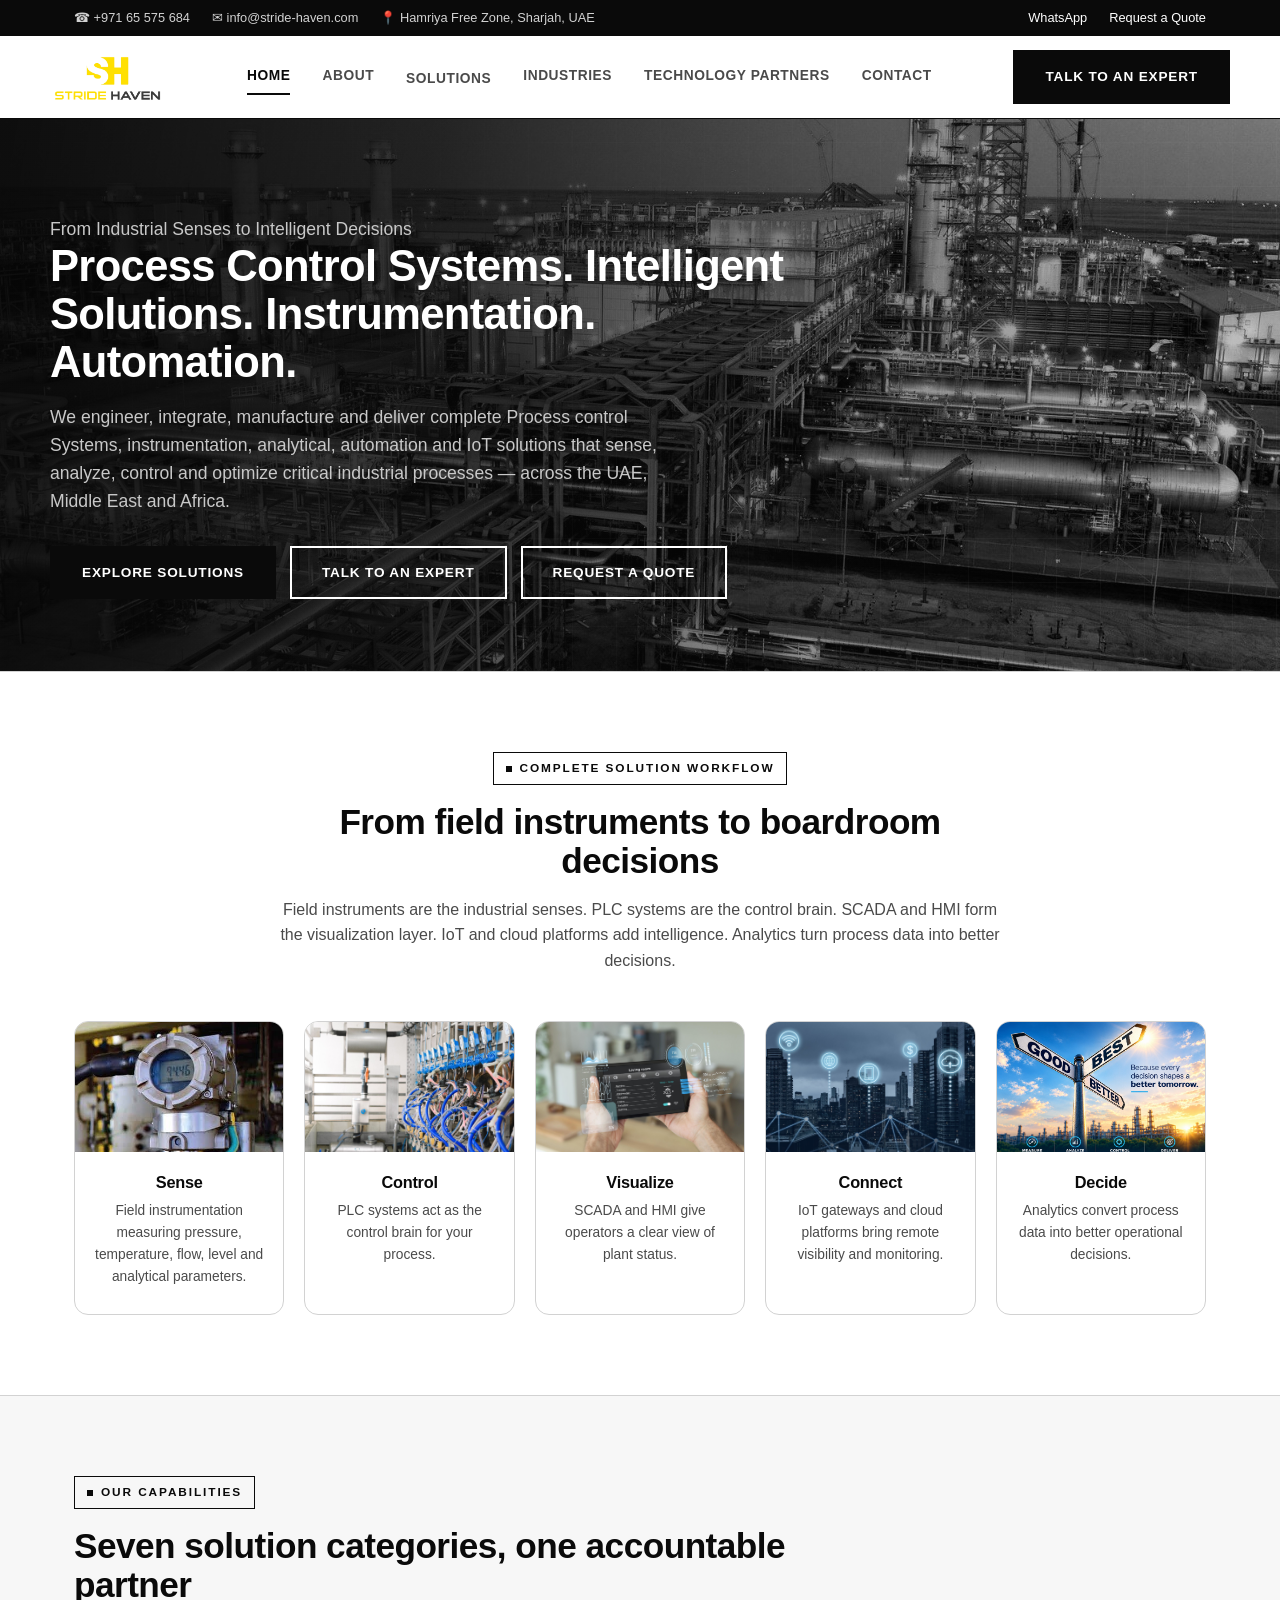
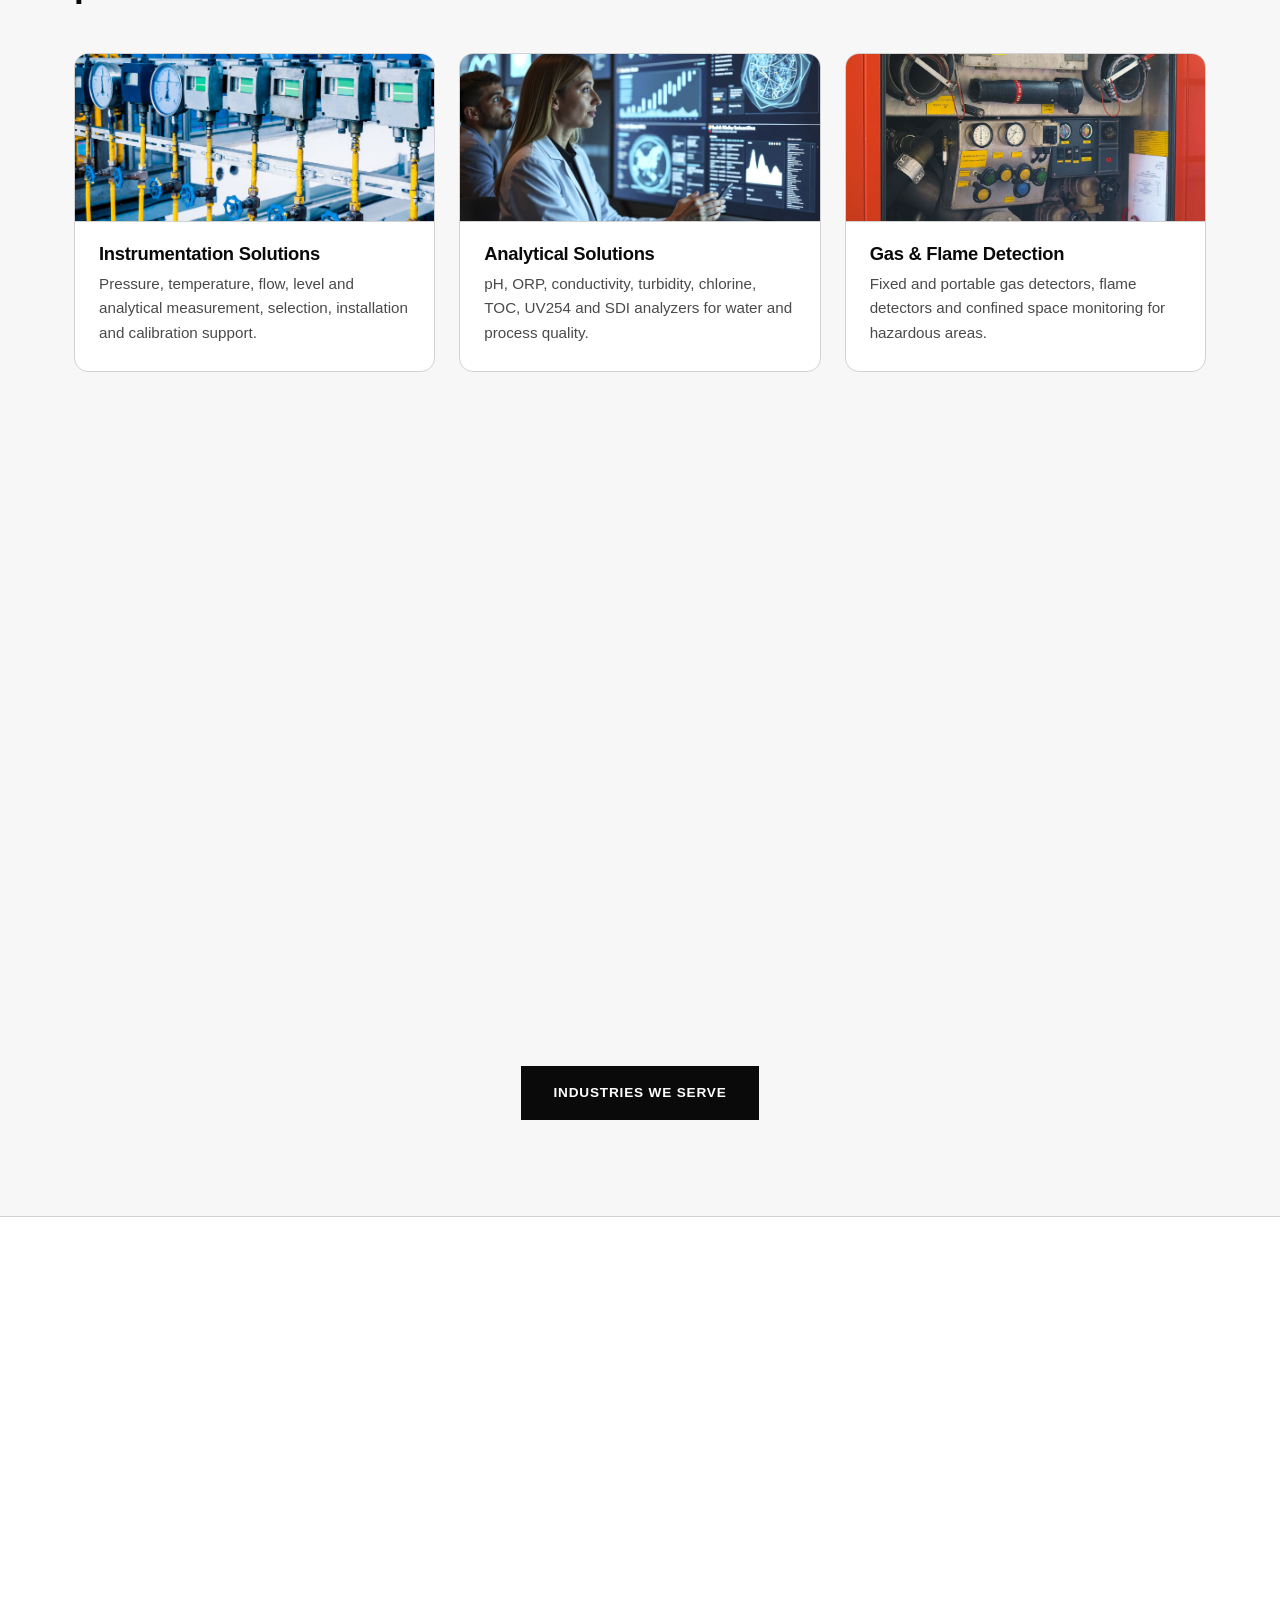
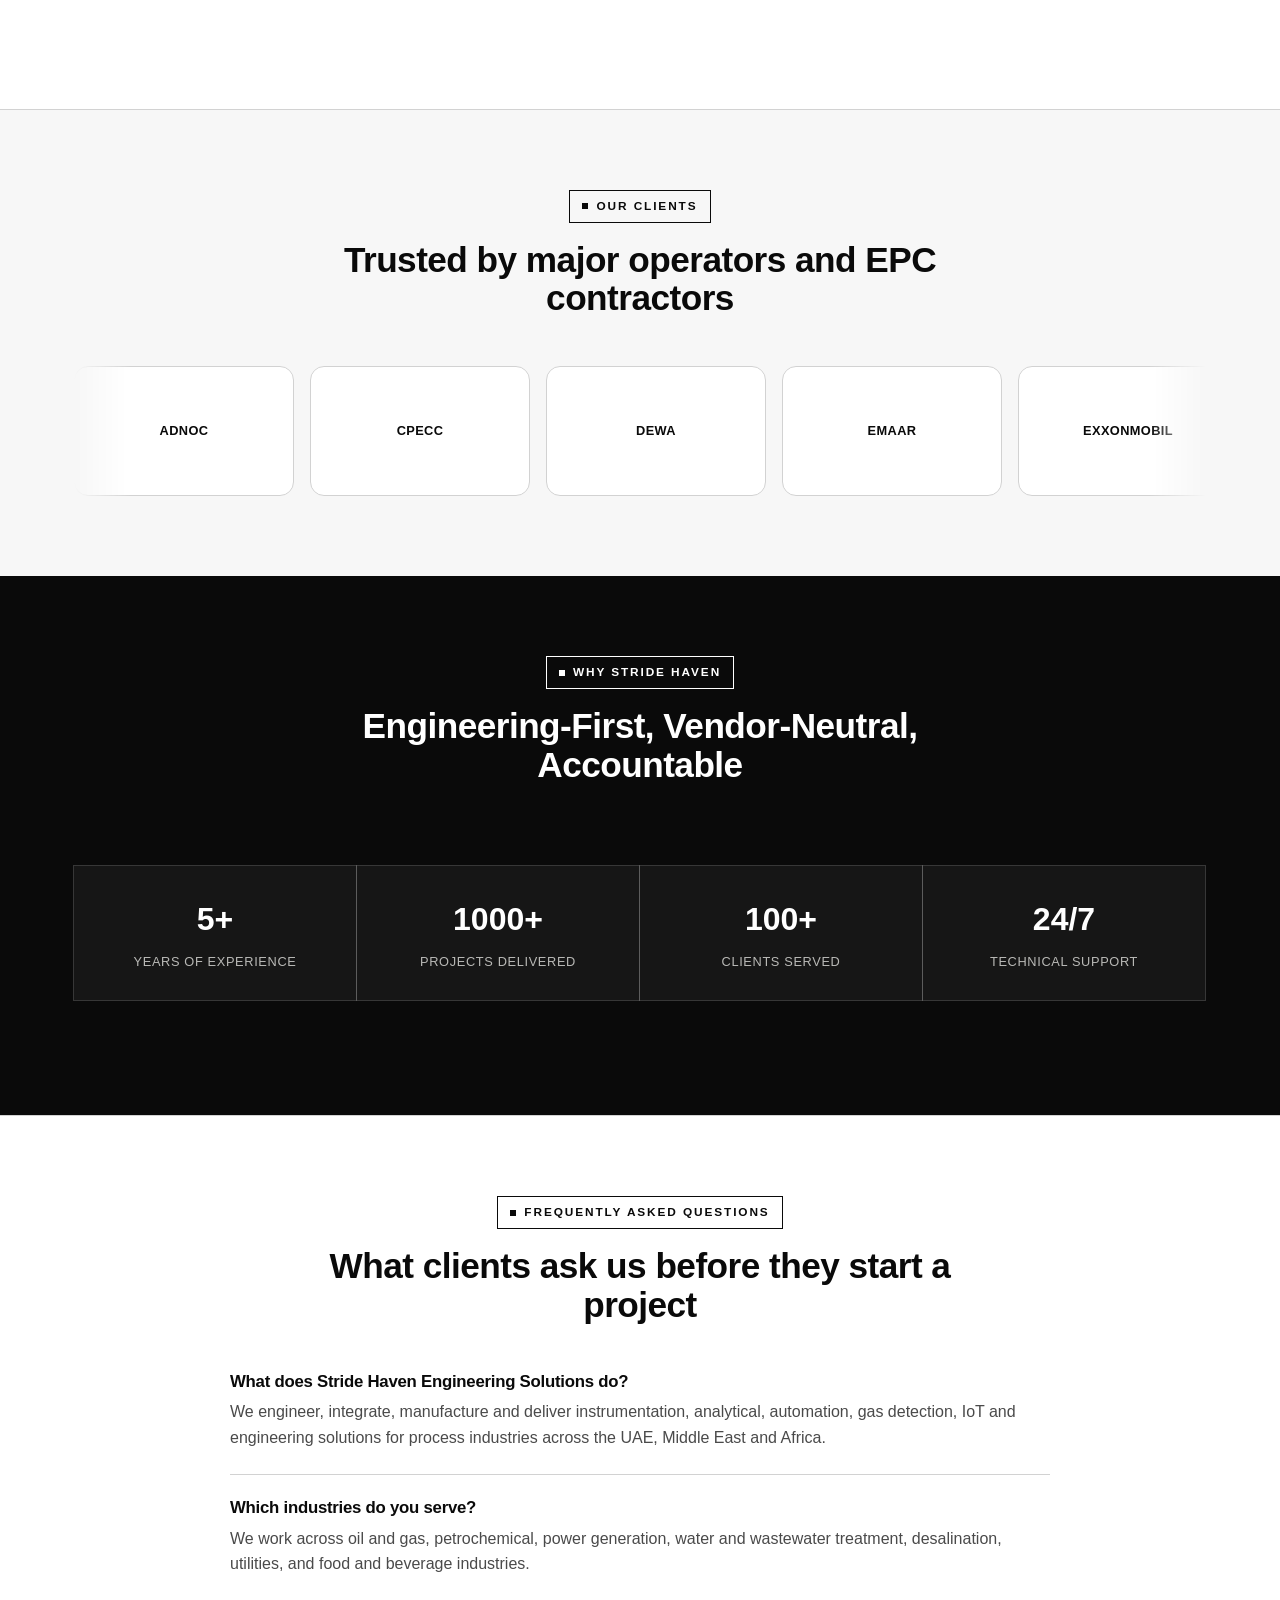
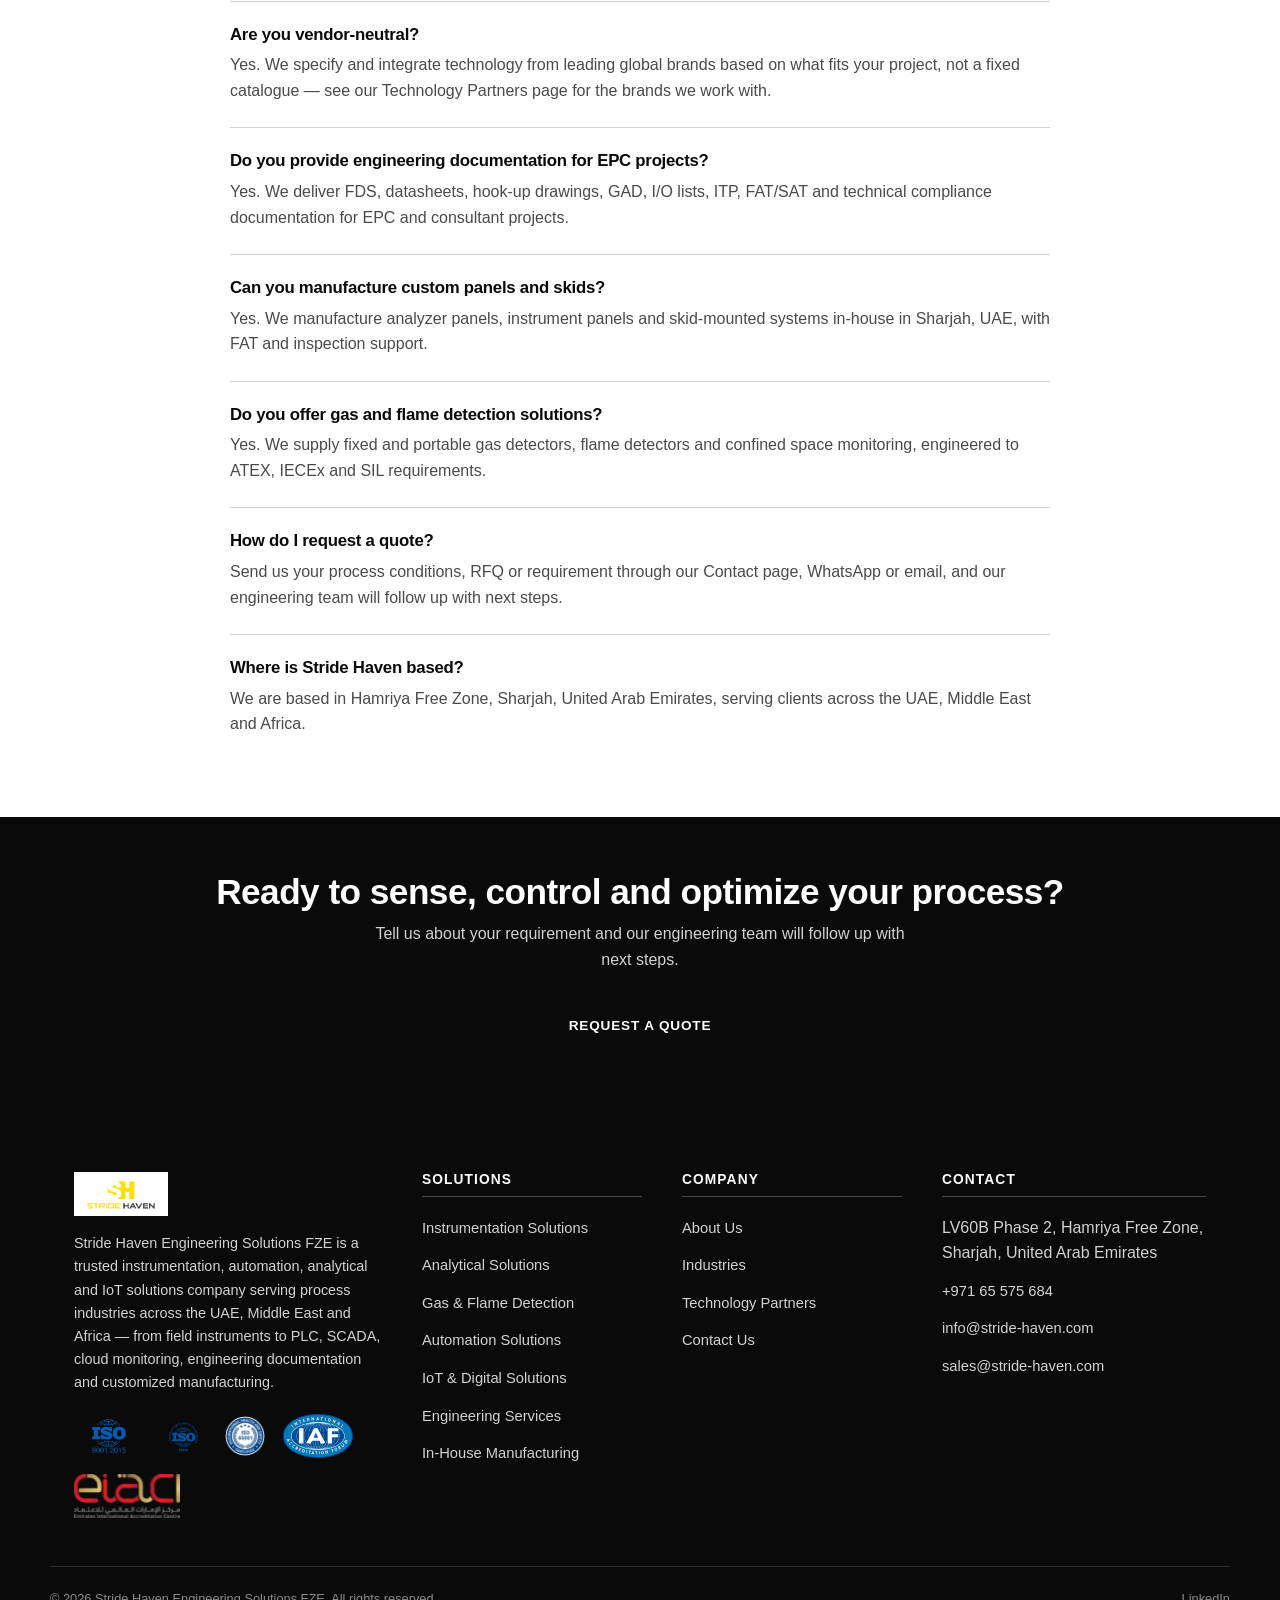
==== index.html @ 5dd595ec "modified:   about.html 	modified:   analytical-solutions.html 	new file:   assets/img/partners/Anate" ====
<!DOCTYPE html>
<html lang="en">
<head>
<meta charset="UTF-8">
<meta name="viewport" content="width=device-width, initial-scale=1.0">
<title>Instrumentation &amp; Automation Solutions UAE | Stride Haven</title>
<meta name="description" content="Instrumentation, analytical, automation, IoT and manufacturing solutions for process industries across the UAE, Middle East and Africa.">
<link rel="canonical" href="https://www.stride-haven.com/">
<link rel="icon" href="assets/img/favicon.png" type="image/png">
<meta property="og:type" content="website">
<meta property="og:site_name" content="Stride Haven Engineering Solutions">
<meta property="og:title" content="Instrumentation &amp; Automation Solutions UAE | Stride Haven">
<meta property="og:description" content="Instrumentation, analytical, automation, IoT and manufacturing solutions for process industries across the UAE, Middle East and Africa.">
<meta property="og:url" content="https://www.stride-haven.com/">
<meta property="og:image" content="https://www.stride-haven.com/assets/img/photos/home-hero-plant-night.jpg">
<meta name="twitter:card" content="summary_large_image">
<meta name="twitter:title" content="Instrumentation &amp; Automation Solutions UAE | Stride Haven">
<meta name="twitter:description" content="Instrumentation, analytical, automation, IoT and manufacturing solutions for process industries across the UAE, Middle East and Africa.">
<meta name="twitter:image" content="https://www.stride-haven.com/assets/img/photos/home-hero-plant-night.jpg">
<link rel="stylesheet" href="assets/css/style.css?v=2">
<script type="application/ld+json">
{
  "@context": "https://schema.org",
  "@type": ["Organization", "ProfessionalService"],
  "name": "Stride Haven Engineering Solutions FZE",
  "url": "https://www.stride-haven.com",
  "logo": "https://www.stride-haven.com/assets/img/logo.png",
  "description": "Instrumentation, analytical, automation, IoT and engineering solutions for process industries across the UAE, Middle East and Africa.",
  "address": {
    "@type": "PostalAddress",
    "streetAddress": "LV60B Phase 2, Hamriya Free Zone",
    "addressLocality": "Sharjah",
    "postalCode": "4599",
    "addressCountry": "AE"
  },
  "geo": {"@type": "GeoCoordinates", "latitude": 25.4614, "longitude": 55.5050},
  "areaServed": ["United Arab Emirates", "Middle East", "Africa"],
  "telephone": "+97165575684",
  "email": "info@stride-haven.com",
  "sameAs": ["https://wa.me/971523466612"]
}
</script>
</head>
<body>
<svg style="display:none" aria-hidden="true"><symbol id="icon-gauge" viewBox="0 0 24 24" fill="none" stroke="currentColor" stroke-width="1.6" stroke-linecap="round" stroke-linejoin="round"><circle cx="12" cy="13" r="7"/><line x1="12" y1="13" x2="15.5" y2="9.5"/><line x1="12" y1="4" x2="12" y2="6"/></symbol><symbol id="icon-thermometer" viewBox="0 0 24 24" fill="none" stroke="currentColor" stroke-width="1.6" stroke-linecap="round" stroke-linejoin="round"><path d="M12 3.5a2 2 0 0 0-2 2v8.7a4 4 0 1 0 4 0V5.5a2 2 0 0 0-2-2z"/><line x1="12" y1="7" x2="12" y2="14"/></symbol><symbol id="icon-wave" viewBox="0 0 24 24" fill="none" stroke="currentColor" stroke-width="1.6" stroke-linecap="round" stroke-linejoin="round"><path d="M2 12c1.8-3.5 3.6-3.5 5.4 0s3.6 3.5 5.4 0 3.6-3.5 5.4 0 3.6-3.5 5.4 0"/></symbol><symbol id="icon-layers" viewBox="0 0 24 24" fill="none" stroke="currentColor" stroke-width="1.6" stroke-linecap="round" stroke-linejoin="round"><rect x="4" y="5" width="16" height="3" rx="0.5"/><rect x="6.5" y="10.5" width="11" height="3" rx="0.5"/><rect x="9" y="16" width="6" height="3" rx="0.5"/></symbol><symbol id="icon-flask" viewBox="0 0 24 24" fill="none" stroke="currentColor" stroke-width="1.6" stroke-linecap="round" stroke-linejoin="round"><path d="M9.5 3h5M10.3 3v5.2l-4.6 8a2 2 0 0 0 1.8 3h9a2 2 0 0 0 1.8-3l-4.6-8V3"/><line x1="8.3" y1="14" x2="15.7" y2="14"/></symbol><symbol id="icon-cpu" viewBox="0 0 24 24" fill="none" stroke="currentColor" stroke-width="1.6" stroke-linecap="round" stroke-linejoin="round"><rect x="6.5" y="6.5" width="11" height="11" rx="1"/><rect x="9.5" y="9.5" width="5" height="5"/><line x1="12" y1="2" x2="12" y2="6.5"/><line x1="12" y1="17.5" x2="12" y2="22"/><line x1="2" y1="12" x2="6.5" y2="12"/><line x1="17.5" y1="12" x2="22" y2="12"/></symbol><symbol id="icon-monitor" viewBox="0 0 24 24" fill="none" stroke="currentColor" stroke-width="1.6" stroke-linecap="round" stroke-linejoin="round"><rect x="3" y="4.5" width="18" height="12" rx="1"/><line x1="8" y1="20" x2="16" y2="20"/><line x1="12" y1="16.5" x2="12" y2="20"/></symbol><symbol id="icon-sliders" viewBox="0 0 24 24" fill="none" stroke="currentColor" stroke-width="1.6" stroke-linecap="round" stroke-linejoin="round"><line x1="4" y1="6" x2="20" y2="6"/><circle cx="9" cy="6" r="1.8"/><line x1="4" y1="12" x2="20" y2="12"/><circle cx="15" cy="12" r="1.8"/><line x1="4" y1="18" x2="20" y2="18"/><circle cx="7" cy="18" r="1.8"/></symbol><symbol id="icon-network" viewBox="0 0 24 24" fill="none" stroke="currentColor" stroke-width="1.6" stroke-linecap="round" stroke-linejoin="round"><circle cx="12" cy="5" r="2"/><circle cx="5" cy="19" r="2"/><circle cx="19" cy="19" r="2"/><line x1="11" y1="6.7" x2="6" y2="17.2"/><line x1="13" y1="6.7" x2="18" y2="17.2"/></symbol><symbol id="icon-wifi" viewBox="0 0 24 24" fill="none" stroke="currentColor" stroke-width="1.6" stroke-linecap="round" stroke-linejoin="round"><path d="M4.5 11.5a11 11 0 0 1 15 0"/><path d="M7.8 15a6.5 6.5 0 0 1 8.4 0"/><circle cx="12" cy="18.5" r="1" fill="currentColor" stroke="none"/></symbol><symbol id="icon-cloud" viewBox="0 0 24 24" fill="none" stroke="currentColor" stroke-width="1.6" stroke-linecap="round" stroke-linejoin="round"><path d="M7 18a4 4 0 1 1 .7-7.9A5.5 5.5 0 0 1 18 12.3 3.5 3.5 0 0 1 17.5 18H7z"/></symbol><symbol id="icon-chart-bar" viewBox="0 0 24 24" fill="none" stroke="currentColor" stroke-width="1.6" stroke-linecap="round" stroke-linejoin="round"><line x1="4" y1="20" x2="4" y2="12"/><line x1="10" y1="20" x2="10" y2="7"/><line x1="16" y1="20" x2="16" y2="14"/><line x1="20" y1="20" x2="20" y2="4"/></symbol><symbol id="icon-ruler" viewBox="0 0 24 24" fill="none" stroke="currentColor" stroke-width="1.6" stroke-linecap="round" stroke-linejoin="round"><rect x="3" y="8" width="18" height="8" rx="1"/><line x1="7" y1="8" x2="7" y2="11"/><line x1="11" y1="8" x2="11" y2="12"/><line x1="15" y1="8" x2="15" y2="11"/></symbol><symbol id="icon-search" viewBox="0 0 24 24" fill="none" stroke="currentColor" stroke-width="1.6" stroke-linecap="round" stroke-linejoin="round"><circle cx="10.2" cy="10.2" r="6"/><line x1="14.6" y1="14.6" x2="20" y2="20"/></symbol><symbol id="icon-target" viewBox="0 0 24 24" fill="none" stroke="currentColor" stroke-width="1.6" stroke-linecap="round" stroke-linejoin="round"><circle cx="12" cy="12" r="8"/><circle cx="12" cy="12" r="4"/><circle cx="12" cy="12" r="0.8" fill="currentColor" stroke="none"/></symbol><symbol id="icon-shield-check" viewBox="0 0 24 24" fill="none" stroke="currentColor" stroke-width="1.6" stroke-linecap="round" stroke-linejoin="round"><path d="M12 3.2l6.5 2.6v5.6c0 4.3-2.8 7.7-6.5 8.6-3.7-.9-6.5-4.3-6.5-8.6V5.8z"/><polyline points="8.7,12.2 10.8,14.2 15.3,9.8"/></symbol><symbol id="icon-bolt" viewBox="0 0 24 24" fill="none" stroke="currentColor" stroke-width="1.6" stroke-linecap="round" stroke-linejoin="round"><polygon points="13,2 4.5,13.5 11,13.5 10,22 19.5,9.5 13,9.5"/></symbol><symbol id="icon-lightbulb" viewBox="0 0 24 24" fill="none" stroke="currentColor" stroke-width="1.6" stroke-linecap="round" stroke-linejoin="round"><path d="M9 18.5h6M10 21h4M12 2.5a6 6 0 0 0-3.5 10.9c.6.4 1 1.1 1 1.9v.2h5v-.2c0-.8.4-1.5 1-1.9A6 6 0 0 0 12 2.5z"/></symbol><symbol id="icon-users" viewBox="0 0 24 24" fill="none" stroke="currentColor" stroke-width="1.6" stroke-linecap="round" stroke-linejoin="round"><circle cx="9" cy="8" r="3"/><path d="M3 20c0-3.3 2.7-6 6-6s6 2.7 6 6"/><circle cx="17.5" cy="9" r="2.3"/><path d="M15.8 14.1a5 5 0 0 1 5.2 5"/></symbol><symbol id="icon-file-text" viewBox="0 0 24 24" fill="none" stroke="currentColor" stroke-width="1.6" stroke-linecap="round" stroke-linejoin="round"><path d="M7 3h6.5l4.5 4.5V21H7z"/><line x1="10" y1="12.5" x2="15" y2="12.5"/><line x1="10" y1="15.5" x2="15" y2="15.5"/><line x1="10" y1="9.5" x2="12" y2="9.5"/></symbol><symbol id="icon-wrench" viewBox="0 0 24 24" fill="none" stroke="currentColor" stroke-width="1.6" stroke-linecap="round" stroke-linejoin="round"><path d="M20.5 6.8a4 4 0 0 1-5.3 4.8L8.5 18.3l-2.8-2.8 6.7-6.7a4 4 0 0 1 4.8-5.3l-2.6 2.6 1.4 1.4z"/></symbol><symbol id="icon-box" viewBox="0 0 24 24" fill="none" stroke="currentColor" stroke-width="1.6" stroke-linecap="round" stroke-linejoin="round"><polygon points="12,3 21,7.5 21,16.5 12,21 3,16.5 3,7.5"/><line x1="12" y1="12" x2="21" y2="7.5"/><line x1="12" y1="12" x2="3" y2="7.5"/><line x1="12" y1="12" x2="12" y2="21"/></symbol><symbol id="icon-cable" viewBox="0 0 24 24" fill="none" stroke="currentColor" stroke-width="1.6" stroke-linecap="round" stroke-linejoin="round"><path d="M3 7c4 0 4 4 8 4s4-4 8-4M3 15c4 0 4 4 8 4s4-4 8-4"/></symbol><symbol id="icon-flame" viewBox="0 0 24 24" fill="none" stroke="currentColor" stroke-width="1.6" stroke-linecap="round" stroke-linejoin="round"><path d="M12 21.5c-3.6 0-5.8-2.5-5.8-5.6 0-2.6 1.7-3.7 2.6-6 .8 1.7 1.7 1.7 1.7 3.3 0-2.6.9-4.3 2.6-6 .9 2.6 3.5 4.3 3.5 8.7 0 2.6-1.7 5.6-4.6 5.6z"/></symbol><symbol id="icon-droplet" viewBox="0 0 24 24" fill="none" stroke="currentColor" stroke-width="1.6" stroke-linecap="round" stroke-linejoin="round"><path d="M12 2.5c3.6 5.3 6.2 8.5 6.2 11.7A6.2 6.2 0 1 1 5.8 14.2c0-3.2 2.6-6.4 6.2-11.7z"/></symbol><symbol id="icon-recycle" viewBox="0 0 24 24" fill="none" stroke="currentColor" stroke-width="1.6" stroke-linecap="round" stroke-linejoin="round"><path d="M4.5 12a7.5 7.5 0 0 1 13.1-5"/><path d="M19.5 12a7.5 7.5 0 0 1-13.1 5"/><polyline points="16.6,3.8 17.6,7 14.4,7.6"/><polyline points="7.4,20.2 6.4,17 9.6,16.4"/></symbol><symbol id="icon-leaf" viewBox="0 0 24 24" fill="none" stroke="currentColor" stroke-width="1.6" stroke-linecap="round" stroke-linejoin="round"><path d="M5 21c0-9 6-15 15-15 0 9-6 15-15 15z"/><path d="M5 21c2-4.5 5.3-7.7 9-9.7"/></symbol><symbol id="icon-gear" viewBox="0 0 24 24" fill="none" stroke="currentColor" stroke-width="1.6" stroke-linecap="round" stroke-linejoin="round"><circle cx="12" cy="12" r="3.2"/><path d="M12 2.5v3M12 18.5v3M4.6 4.6l2.1 2.1M17.3 17.3l2.1 2.1M2 12h3M19 12h3M4.6 19.4l2.1-2.1M17.3 6.7l2.1-2.1"/></symbol><symbol id="icon-check" viewBox="0 0 24 24" fill="none" stroke="currentColor" stroke-width="1.6" stroke-linecap="round" stroke-linejoin="round"><polyline points="4.5,12.5 9.5,17.5 19.5,6.5"/></symbol><symbol id="icon-quote" viewBox="0 0 24 24" fill="none" stroke="currentColor" stroke-width="1.6" stroke-linecap="round" stroke-linejoin="round"><path d="M7 6.5C4.5 8 3.5 10.3 3.5 13c0 2.5 1.7 4.3 3.8 4.3 1.8 0 3.2-1.4 3.2-3.2 0-1.7-1.2-3-2.9-3-.3 0-.6 0-.8.1.2-1.9 1.6-3.5 3.5-4.4L7 6.5zM16 6.5c-2.5 1.5-3.5 3.8-3.5 6.5 0 2.5 1.7 4.3 3.8 4.3 1.8 0 3.2-1.4 3.2-3.2 0-1.7-1.2-3-2.9-3-.3 0-.6 0-.8.1.2-1.9 1.6-3.5 3.5-4.4L16 6.5z" stroke="none" fill="currentColor"/></symbol></svg>
<div class="topbar">
  <div class="container">
    <div class="topbar-contacts">
      <span>&#9742; +971 65 575 684</span>
      <span>&#9993; info@stride-haven.com</span>
      <span>&#128205; Hamriya Free Zone, Sharjah, UAE</span>
    </div>
    <div class="topbar-contacts">
      <a href="https://wa.me/971523466612" target="_blank" rel="noopener">WhatsApp</a>
      <a href="contact.html">Request a Quote</a>
    </div>
  </div>
</div>

<header class="site-header">
  <div class="container nav">
    <a href="index.html" class="brand">
      <img src="assets/img/logo.png" alt="Stride Haven Engineering Solutions logo">
    </a>
    <nav class="nav-links">
      <a href="index.html" class="active">Home</a>
      <a href="about.html">About</a>
      <div class="has-dropdown"><a href="solutions.html" class="">Solutions</a><div class="dropdown-panel"><a href="instrumentation-solutions.html">Instrumentation Solutions</a><a href="analytical-solutions.html">Analytical Solutions</a><a href="gas-detection-solutions.html">Gas &amp; Flame Detection</a><a href="automation-solutions.html">Automation Solutions</a><a href="iot-digital-solutions.html">IoT & Digital Solutions</a><a href="engineering-services.html">Engineering Services</a><a href="manufacturing-solutions.html">In-House Manufacturing</a></div></div>
      <a href="industries.html">Industries</a>
      <a href="technology-partners.html">Technology Partners</a>
      <a href="contact.html">Contact</a>
    </nav>
    <div class="nav-cta">
      <a href="contact.html" class="btn btn-dark">Talk to an Expert</a>
      <button class="nav-toggle" aria-label="Toggle navigation"><span></span><span></span><span></span></button>
    </div>
  </div>
</header>

<section class="hero" style="background-image:url('assets/img/photos/home-hero-plant-night.jpg');">
  <div class="container hero-split">
    <div class="hero-copy">
      <span class="lead">From Industrial Senses to Intelligent Decisions</span>
      <h1>Process Control Systems. Intelligent Solutions. Instrumentation.<br>Automation.</h1>
      <p class="lead">We engineer, integrate, manufacture and deliver complete Process control Systems, instrumentation, analytical, automation and IoT solutions that sense, analyze, control and optimize critical industrial processes &mdash; across the UAE, Middle East and Africa.</p>
      <div class="hero-actions">
        <a href="solutions.html" class="btn btn-primary">Explore Solutions</a>
        <a href="contact.html" class="btn btn-outline">Talk to an Expert</a>
        <a href="contact.html" class="btn btn-outline">Request a Quote</a>
      </div>
    </div>
  </div>
</section>

<section class="section">
  <div class="container">
    <div class="section-head center">
      <span class="eyebrow">Complete Solution Workflow</span>
      <h2>From field instruments to boardroom decisions</h2>
      <p>Field instruments are the industrial senses. PLC systems are the control brain. SCADA and HMI form the visualization layer. IoT and cloud platforms add intelligence. Analytics turn process data into better decisions.</p>
    </div>
    <div class="workflow-row">
      <div class="workflow-step">
        <div class="wf-photo"><img src="assets/img/photos/sense_single_transmitter.jpg" alt="Sense" loading="lazy" style="object-fit:contain; object-position:top; transform:scale(2.5) translateY(-10px); transform-origin:center top;"></div>
        <div class="wf-body"><h3>Sense</h3><p>Field instrumentation measuring pressure, temperature, flow, level and analytical parameters.</p></div>
      </div>
      <div class="workflow-step">
        <div class="wf-photo"><img src="assets/img/photos/dcs-control-cabinet.jpg" alt="Control" loading="lazy"></div>
        <div class="wf-body"><h3>Control</h3><p>PLC systems act as the control brain for your process.</p></div>
      </div>
      <div class="workflow-step">
        <div class="wf-photo"><img src="assets/img/photos/iot-remote-monitoring.jpg" alt="Visualize" loading="lazy"></div>
        <div class="wf-body"><h3>Visualize</h3><p>SCADA and HMI give operators a clear view of plant status.</p></div>
      </div>
      <div class="workflow-step">
        <div class="wf-photo"><img src="assets/img/photos/iot-data-analytics.jpg" alt="Connect" loading="lazy"></div>
        <div class="wf-body"><h3>Connect</h3><p>IoT gateways and cloud platforms bring remote visibility and monitoring.</p></div>
      </div>
      <div class="workflow-step">
        <div class="wf-photo"><img src="assets/img/photos/decide.jpeg" alt="Decide" loading="lazy"></div>
        <div class="wf-body"><h3>Decide</h3><p>Analytics convert process data into better operational decisions.</p></div>
      </div>
    </div>
  </div>
</section>

<section class="section section--gray">
  <div class="container">
    <div class="section-head">
      <span class="eyebrow">Our Capabilities</span>
      <h2>Seven solution categories, one accountable partner</h2>
    </div>
    <div class="grid grid-3">
      <a href="instrumentation-solutions.html" class="card card--product">
        <div class="product-photo-wrap"><img src="assets/img/photos/instrumentation-soln.jpg" alt="Instrumentation Solutions" loading="lazy" style="object-position: top;" onerror="this.parentElement.style.display='none';this.closest('.card').classList.remove('card--product');this.closest('.card').insertAdjacentHTML('afterbegin','<div class=&quot;icon-badge&quot;><svg class=&quot;icon&quot; aria-hidden=&quot;true&quot;><use href=&quot;#icon-gauge&quot;></use></svg></div>');"></div>
        <div class="card-body"><h3>Instrumentation Solutions</h3><p>Pressure, temperature, flow, level and analytical measurement, selection, installation and calibration support.</p></div>
      </a>
      <a href="analytical-solutions.html" class="card card--product">
        <div class="product-photo-wrap"><img src="assets/img/photos/Analytical Solutions.jpg" alt="Analytical Solutions" loading="lazy" onerror="this.parentElement.style.display='none';this.closest('.card').classList.remove('card--product');this.closest('.card').insertAdjacentHTML('afterbegin','<div class=&quot;icon-badge&quot;><svg class=&quot;icon&quot; aria-hidden=&quot;true&quot;><use href=&quot;#icon-flask&quot;></use></svg></div>');"></div>
        <div class="card-body"><h3>Analytical Solutions</h3><p>pH, ORP, conductivity, turbidity, chlorine, TOC, UV254 and SDI analyzers for water and process quality.</p></div>
      </a>
     <a href="gas-detection-solutions.html" class="card card--product">
        <div class="product-photo-wrap"><img src="assets/img/photos/instrument-panel-cabinet.jpg" alt="Gas &amp; Flame Detection" loading="lazy" onerror="this.parentElement.style.display='none';this.closest('.card').classList.remove('card--product');this.closest('.card').insertAdjacentHTML('afterbegin','<div class=&quot;icon-badge&quot;><svg class=&quot;icon&quot; aria-hidden=&quot;true&quot;><use href=&quot;#icon-flame&quot;></use></svg></div>');"></div>
        <div class="card-body"><h3>Gas &amp; Flame Detection</h3><p>Fixed and portable gas detectors, flame detectors and confined space monitoring for hazardous areas.</p></div>
      </a>
      <a href="automation-solutions.html" class="card card--product">
        <div class="product-photo-wrap"><img src="assets/img/photos/automation-scada.jpg" alt="Automation Solutions" loading="lazy" onerror="this.parentElement.style.display='none';this.closest('.card').classList.remove('card--product');this.closest('.card').insertAdjacentHTML('afterbegin','<div class=&quot;icon-badge&quot;><svg class=&quot;icon&quot; aria-hidden=&quot;true&quot;><use href=&quot;#icon-cpu&quot;></use></svg></div>');"></div>
        <div class="card-body"><h3>Automation Solutions</h3><p>PLC, SCADA, HMI integration.</p></div>
      </a>
      <a href="iot-digital-solutions.html" class="card card--product">
        <div class="product-photo-wrap"><img src="assets/img/photos/iot-main.jpg" alt="IoT &amp; Digital Solutions" loading="lazy" onerror="this.parentElement.style.display='none';this.closest('.card').classList.remove('card--product');this.closest('.card').insertAdjacentHTML('afterbegin','<div class=&quot;icon-badge&quot;><svg class=&quot;icon&quot; aria-hidden=&quot;true&quot;><use href=&quot;#icon-wifi&quot;></use></svg></div>');"></div>
        <div class="card-body"><h3>IoT &amp; Digital Solutions</h3><p>IoT gateways, cloud connectivity, remote dashboards and data analytics &mdash; a capability we are actively expanding.</p></div>
      </a>
      <a href="engineering-services.html" class="card card--product">
        <div class="product-photo-wrap"><img src="assets/img/photos/engg-solution.webp" alt="Engineering Services" loading="lazy" onerror="this.parentElement.style.display='none';this.closest('.card').classList.remove('card--product');this.closest('.card').insertAdjacentHTML('afterbegin','<div class=&quot;icon-badge&quot;><svg class=&quot;icon&quot; aria-hidden=&quot;true&quot;><use href=&quot;#icon-file-text&quot;></use></svg></div>');"></div>
        <div class="card-body"><h3>Engineering Services</h3><p>FDS, datasheets, hook-up drawings, GAD, ITP, FAT/SAT and full technical documentation support.</p></div>
      </a>
      <a href="manufacturing-solutions.html" class="card card--product">
        <div class="product-photo-wrap"><img src="assets/img/photos/sampling-skid.png" alt="In-House Manufacturing" loading="lazy" style="object-position: center 25%;" onerror="this.parentElement.style.display='none';this.closest('.card').classList.remove('card--product');this.closest('.card').insertAdjacentHTML('afterbegin','<div class=&quot;icon-badge&quot;><svg class=&quot;icon&quot; aria-hidden=&quot;true&quot;><use href=&quot;#icon-wrench&quot;></use></svg></div>');"></div>
        <div class="card-body"><h3>In-House Manufacturing</h3><p>analyzer panels, instrument panels and skid-mounted systems, built in-house.</p></div>
      </a>
    </div>
    <p style="text-align:center;margin-top:32px;"><a href="industries.html" class="btn btn-dark">Industries We Serve</a></p>
  </div>
</section>

<section class="section--tight">
  <div class="container">
    <div class="photo-band" style="background-image:url('https://cdn.gamma.app/ei3owed5jh5q8mc/design-anything/Rnz0QQCjnn3jqb8j4jwYQ/kgM_vi4AOACDZZFAE30IY.png');">
      <div class="photo-band-caption">
        <span class="eyebrow">Precision at Every Level</span>
        <p>Our solutions are built with accuracy and attention to details.</p>
      </div>
    </div>
  </div>
</section>

<section class="section section--gray">
  <div class="container">
    <div class="section-head center">
      <span class="eyebrow">Our Clients</span>
      <h2>Trusted by major operators and EPC contractors</h2>
    </div>
    <div class="clients-marquee">
      <div class="clients-track">
        <div class="client-item"><img src="https://stride-haven.com/Assets/images/ClientsList/Adnoc.jpg" alt="ADNOC" loading="lazy" onerror="this.closest('.client-item').classList.add('client-item--text');this.closest('.client-item').textContent='ADNOC';this.remove();"></div><div class="client-item"><img src="https://stride-haven.com/Assets/images/ClientsList/CPECC.jpg" alt="CPECC" loading="lazy" onerror="this.closest('.client-item').classList.add('client-item--text');this.closest('.client-item').textContent='CPECC';this.remove();"></div><div class="client-item"><img src="https://stride-haven.com/Assets/images/ClientsList/DEWA.jpg" alt="DEWA" loading="lazy" onerror="this.closest('.client-item').classList.add('client-item--text');this.closest('.client-item').textContent='DEWA';this.remove();"></div><div class="client-item"><img src="https://stride-haven.com/Assets/images/ClientsList/EMAAR.jpg" alt="EMAAR" loading="lazy" onerror="this.closest('.client-item').classList.add('client-item--text');this.closest('.client-item').textContent='EMAAR';this.remove();"></div><div class="client-item"><img src="https://stride-haven.com/Assets/images/ClientsList/EXON.jpg" alt="ExxonMobil" loading="lazy" onerror="this.closest('.client-item').classList.add('client-item--text');this.closest('.client-item').textContent='ExxonMobil';this.remove();"></div><div class="client-item"><img src="https://stride-haven.com/Assets/images/ClientsList/KNPC.jpg" alt="KNPC" loading="lazy" onerror="this.closest('.client-item').classList.add('client-item--text');this.closest('.client-item').textContent='KNPC';this.remove();"></div><div class="client-item"><img src="https://stride-haven.com/Assets/images/ClientsList/KOC.jpg" alt="KOC" loading="lazy" onerror="this.closest('.client-item').classList.add('client-item--text');this.closest('.client-item').textContent='KOC';this.remove();"></div><div class="client-item"><img src="https://stride-haven.com/Assets/images/ClientsList/SABIC.jpg" alt="SABIC" loading="lazy" onerror="this.closest('.client-item').classList.add('client-item--text');this.closest('.client-item').textContent='SABIC';this.remove();"></div><div class="client-item"><img src="assets/img/partners/samsung-ea.png" alt="Samsung E&amp;A" loading="lazy" onerror="this.closest('.client-item').classList.add('client-item--text');this.closest('.client-item').textContent='Samsung E&amp;A';this.remove();"></div><div class="client-item"><img src="https://stride-haven.com/Assets/images/ClientsList/SaudiAramco.jpg" alt="Saudi Aramco" loading="lazy" onerror="this.closest('.client-item').classList.add('client-item--text');this.closest('.client-item').textContent='Saudi Aramco';this.remove();"></div><div class="client-item"><img src="assets/img/partners/slb.svg" alt="SLB" loading="lazy" onerror="this.closest('.client-item').classList.add('client-item--text');this.closest('.client-item').textContent='SLB';this.remove();"></div><div class="client-item"><img src="https://stride-haven.com/Assets/images/ClientsList/SEAWA.jpg" alt="SEAWA" loading="lazy" onerror="this.closest('.client-item').classList.add('client-item--text');this.closest('.client-item').textContent='SEAWA';this.remove();"></div><div class="client-item"><img src="https://stride-haven.com/Assets/images/ClientsList/SHELL.jpg" alt="Shell" loading="lazy" onerror="this.closest('.client-item').classList.add('client-item--text');this.closest('.client-item').textContent='Shell';this.remove();"></div><div class="client-item"><img src="https://stride-haven.com/Assets/images/ClientsList/TECHNIP.jpg" alt="Technip" loading="lazy" onerror="this.closest('.client-item').classList.add('client-item--text');this.closest('.client-item').textContent='Technip';this.remove();"></div><div class="client-item"><img src="https://stride-haven.com/Assets/images/ClientsList/WORLEY.jpg" alt="Worley" loading="lazy" onerror="this.closest('.client-item').classList.add('client-item--text');this.closest('.client-item').textContent='Worley';this.remove();"></div><div class="client-item"><img src="assets/img/partners/dragonoil.png" alt="Dragon Oil" loading="lazy" onerror="this.closest('.client-item').classList.add('client-item--text');this.closest('.client-item').textContent='Dragon Oil';this.remove();"></div><div class="client-item"><img src="assets/img/partners/socar.png" alt="SOCAR" loading="lazy" onerror="this.closest('.client-item').classList.add('client-item--text');this.closest('.client-item').textContent='SOCAR';this.remove();"></div><div class="client-item"><img src="assets/img/partners/oq.svg" alt="OQ" loading="lazy" onerror="this.closest('.client-item').classList.add('client-item--text');this.closest('.client-item').textContent='OQ';this.remove();"></div><div class="client-item"><img src="assets/img/partners/drydocks.svg" alt="Drydocks World" loading="lazy" onerror="this.closest('.client-item').classList.add('client-item--text');this.closest('.client-item').textContent='Drydocks World';this.remove();"></div><div class="client-item"><img src="assets/img/partners/imdaad.png" alt="Imdaad" loading="lazy" onerror="this.closest('.client-item').classList.add('client-item--text');this.closest('.client-item').textContent='Imdaad';this.remove();"></div><div class="client-item"><img src="assets/img/partners/halliburton.svg" alt="Halliburton" loading="lazy" onerror="this.closest('.client-item').classList.add('client-item--text');this.closest('.client-item').textContent='Halliburton';this.remove();"></div><div class="client-item"><img src="assets/img/partners/emsteel.png" alt="EMSTEEL" loading="lazy" onerror="this.closest('.client-item').classList.add('client-item--text');this.closest('.client-item').textContent='EMSTEEL';this.remove();"></div><div class="client-item"><img src="assets/img/partners/basrahgas.svg" alt="Basrah Gas Company" loading="lazy" onerror="this.closest('.client-item').classList.add('client-item--text');this.closest('.client-item').textContent='Basrah Gas Company';this.remove();"></div><div class="client-item"><img src="assets/img/partners/boc.png" alt="Basra Oil Company" loading="lazy" onerror="this.closest('.client-item').classList.add('client-item--text');this.closest('.client-item').textContent='Basra Oil Company';this.remove();"></div><div class="client-item" aria-hidden="true"><img src="https://stride-haven.com/Assets/images/ClientsList/Adnoc.jpg" alt="ADNOC" loading="lazy" onerror="this.closest('.client-item').classList.add('client-item--text');this.closest('.client-item').textContent='ADNOC';this.remove();"></div><div class="client-item" aria-hidden="true"><img src="https://stride-haven.com/Assets/images/ClientsList/CPECC.jpg" alt="CPECC" loading="lazy" onerror="this.closest('.client-item').classList.add('client-item--text');this.closest('.client-item').textContent='CPECC';this.remove();"></div><div class="client-item" aria-hidden="true"><img src="https://stride-haven.com/Assets/images/ClientsList/DEWA.jpg" alt="DEWA" loading="lazy" onerror="this.closest('.client-item').classList.add('client-item--text');this.closest('.client-item').textContent='DEWA';this.remove();"></div><div class="client-item" aria-hidden="true"><img src="https://stride-haven.com/Assets/images/ClientsList/EMAAR.jpg" alt="EMAAR" loading="lazy" onerror="this.closest('.client-item').classList.add('client-item--text');this.closest('.client-item').textContent='EMAAR';this.remove();"></div><div class="client-item" aria-hidden="true"><img src="https://stride-haven.com/Assets/images/ClientsList/EXON.jpg" alt="ExxonMobil" loading="lazy" onerror="this.closest('.client-item').classList.add('client-item--text');this.closest('.client-item').textContent='ExxonMobil';this.remove();"></div><div class="client-item" aria-hidden="true"><img src="https://stride-haven.com/Assets/images/ClientsList/KNPC.jpg" alt="KNPC" loading="lazy" onerror="this.closest('.client-item').classList.add('client-item--text');this.closest('.client-item').textContent='KNPC';this.remove();"></div><div class="client-item" aria-hidden="true"><img src="https://stride-haven.com/Assets/images/ClientsList/KOC.jpg" alt="KOC" loading="lazy" onerror="this.closest('.client-item').classList.add('client-item--text');this.closest('.client-item').textContent='KOC';this.remove();"></div><div class="client-item" aria-hidden="true"><img src="https://stride-haven.com/Assets/images/ClientsList/SABIC.jpg" alt="SABIC" loading="lazy" onerror="this.closest('.client-item').classList.add('client-item--text');this.closest('.client-item').textContent='SABIC';this.remove();"></div><div class="client-item" aria-hidden="true"><img src="assets/img/partners/samsung-ea.png" alt="Samsung E&amp;A" loading="lazy" onerror="this.closest('.client-item').classList.add('client-item--text');this.closest('.client-item').textContent='Samsung E&amp;A';this.remove();"></div><div class="client-item" aria-hidden="true"><img src="https://stride-haven.com/Assets/images/ClientsList/SaudiAramco.jpg" alt="Saudi Aramco" loading="lazy" onerror="this.closest('.client-item').classList.add('client-item--text');this.closest('.client-item').textContent='Saudi Aramco';this.remove();"></div><div class="client-item" aria-hidden="true"><img src="assets/img/partners/slb.svg" alt="SLB" loading="lazy" onerror="this.closest('.client-item').classList.add('client-item--text');this.closest('.client-item').textContent='SLB';this.remove();"></div><div class="client-item" aria-hidden="true"><img src="https://stride-haven.com/Assets/images/ClientsList/SEAWA.jpg" alt="SEAWA" loading="lazy" onerror="this.closest('.client-item').classList.add('client-item--text');this.closest('.client-item').textContent='SEAWA';this.remove();"></div><div class="client-item" aria-hidden="true"><img src="https://stride-haven.com/Assets/images/ClientsList/SHELL.jpg" alt="Shell" loading="lazy" onerror="this.closest('.client-item').classList.add('client-item--text');this.closest('.client-item').textContent='Shell';this.remove();"></div><div class="client-item" aria-hidden="true"><img src="https://stride-haven.com/Assets/images/ClientsList/TECHNIP.jpg" alt="Technip" loading="lazy" onerror="this.closest('.client-item').classList.add('client-item--text');this.closest('.client-item').textContent='Technip';this.remove();"></div><div class="client-item" aria-hidden="true"><img src="https://stride-haven.com/Assets/images/ClientsList/WORLEY.jpg" alt="Worley" loading="lazy" onerror="this.closest('.client-item').classList.add('client-item--text');this.closest('.client-item').textContent='Worley';this.remove();"></div><div class="client-item" aria-hidden="true"><img src="assets/img/partners/dragonoil.png" alt="Dragon Oil" loading="lazy" onerror="this.closest('.client-item').classList.add('client-item--text');this.closest('.client-item').textContent='Dragon Oil';this.remove();"></div><div class="client-item" aria-hidden="true"><img src="assets/img/partners/socar.png" alt="SOCAR" loading="lazy" onerror="this.closest('.client-item').classList.add('client-item--text');this.closest('.client-item').textContent='SOCAR';this.remove();"></div><div class="client-item" aria-hidden="true"><img src="assets/img/partners/oq.svg" alt="OQ" loading="lazy" onerror="this.closest('.client-item').classList.add('client-item--text');this.closest('.client-item').textContent='OQ';this.remove();"></div><div class="client-item" aria-hidden="true"><img src="assets/img/partners/drydocks.svg" alt="Drydocks World" loading="lazy" onerror="this.closest('.client-item').classList.add('client-item--text');this.closest('.client-item').textContent='Drydocks World';this.remove();"></div><div class="client-item" aria-hidden="true"><img src="assets/img/partners/imdaad.png" alt="Imdaad" loading="lazy" onerror="this.closest('.client-item').classList.add('client-item--text');this.closest('.client-item').textContent='Imdaad';this.remove();"></div><div class="client-item" aria-hidden="true"><img src="assets/img/partners/halliburton.svg" alt="Halliburton" loading="lazy" onerror="this.closest('.client-item').classList.add('client-item--text');this.closest('.client-item').textContent='Halliburton';this.remove();"></div><div class="client-item" aria-hidden="true"><img src="assets/img/partners/emsteel.png" alt="EMSTEEL" loading="lazy" onerror="this.closest('.client-item').classList.add('client-item--text');this.closest('.client-item').textContent='EMSTEEL';this.remove();"></div><div class="client-item" aria-hidden="true"><img src="assets/img/partners/basrahgas.svg" alt="Basrah Gas Company" loading="lazy" onerror="this.closest('.client-item').classList.add('client-item--text');this.closest('.client-item').textContent='Basrah Gas Company';this.remove();"></div><div class="client-item" aria-hidden="true"><img src="assets/img/partners/boc.png" alt="Basra Oil Company" loading="lazy" onerror="this.closest('.client-item').classList.add('client-item--text');this.closest('.client-item').textContent='Basra Oil Company';this.remove();"></div>
      </div>
    </div>
    </div>
  </div>
</section>

<section class="section section--dark">
  <div class="container">
    <div class="section-head center">
      <span class="eyebrow">Why Stride Haven</span>
      <h2>Engineering-First, Vendor-Neutral, Accountable</h2>
    </div>
    <div class="stat-bar">
      <div class="stat" style="background:rgba(255,255,255,0.05);border-color:rgba(255,255,255,0.14);">
        <div class="stat-num" style="color:#fff;"><span>5+</span></div>
        <div class="stat-label" style="color:#B9B9B6;">Years of Experience</div>
      </div>
      <div class="stat" style="background:rgba(255,255,255,0.05);border-color:rgba(255,255,255,0.14);">
        <div class="stat-num" style="color:#fff;"><span>1000+</span></div>
        <div class="stat-label" style="color:#B9B9B6;">Projects Delivered</div>
      </div>
      <div class="stat" style="background:rgba(255,255,255,0.05);border-color:rgba(255,255,255,0.14);">
        <div class="stat-num" style="color:#fff;"><span>100+</span></div>
        <div class="stat-label" style="color:#B9B9B6;">Clients Served</div>
      </div>
      <div class="stat" style="background:rgba(255,255,255,0.05);border-color:rgba(255,255,255,0.14);">
        <div class="stat-num" style="color:#fff;"><span>24/7</span></div>
        <div class="stat-label" style="color:#B9B9B6;">Technical Support</div>
      </div>
    </div>
  </div>
</section>

<section class="section">
  <div class="container">
    <div class="section-head center">
      <span class="eyebrow">Frequently Asked Questions</span>
      <h2>What clients ask us before they start a project</h2>
    </div>
    <div class="faq-list">
      <div class="faq-item">
        <h3>What does Stride Haven Engineering Solutions do?</h3>
        <p>We engineer, integrate, manufacture and deliver instrumentation, analytical, automation, gas detection, IoT and engineering solutions for process industries across the UAE, Middle East and Africa.</p>
      </div>
      <div class="faq-item">
        <h3>Which industries do you serve?</h3>
        <p>We work across oil and gas, petrochemical, power generation, water and wastewater treatment, desalination, utilities, and food and beverage industries.</p>
      </div>
      <div class="faq-item">
        <h3>Are you vendor-neutral?</h3>
        <p>Yes. We specify and integrate technology from leading global brands based on what fits your project, not a fixed catalogue &mdash; see our Technology Partners page for the brands we work with.</p>
      </div>
      <div class="faq-item">
        <h3>Do you provide engineering documentation for EPC projects?</h3>
        <p>Yes. We deliver FDS, datasheets, hook-up drawings, GAD, I/O lists, ITP, FAT/SAT and technical compliance documentation for EPC and consultant projects.</p>
      </div>
      <div class="faq-item">
        <h3>Can you manufacture custom panels and skids?</h3>
        <p>Yes. We manufacture analyzer panels, instrument panels and skid-mounted systems in-house in Sharjah, UAE, with FAT and inspection support.</p>
      </div>
      <div class="faq-item">
        <h3>Do you offer gas and flame detection solutions?</h3>
        <p>Yes. We supply fixed and portable gas detectors, flame detectors and confined space monitoring, engineered to ATEX, IECEx and SIL requirements.</p>
      </div>
      <div class="faq-item">
        <h3>How do I request a quote?</h3>
        <p>Send us your process conditions, RFQ or requirement through our Contact page, WhatsApp or email, and our engineering team will follow up with next steps.</p>
      </div>
      <div class="faq-item">
        <h3>Where is Stride Haven based?</h3>
        <p>We are based in Hamriya Free Zone, Sharjah, United Arab Emirates, serving clients across the UAE, Middle East and Africa.</p>
      </div>
    </div>
  </div>
</section>
<script type="application/ld+json">
{
  "@context": "https://schema.org",
  "@type": "FAQPage",
  "mainEntity": [
    {"@type": "Question", "name": "What does Stride Haven Engineering Solutions do?", "acceptedAnswer": {"@type": "Answer", "text": "We engineer, integrate, manufacture and deliver instrumentation, analytical, automation, gas detection, IoT and engineering solutions for process industries across the UAE, Middle East and Africa."}},
    {"@type": "Question", "name": "Which industries do you serve?", "acceptedAnswer": {"@type": "Answer", "text": "We work across oil and gas, petrochemical, power generation, water and wastewater treatment, desalination, utilities, and food and beverage industries."}},
    {"@type": "Question", "name": "Are you vendor-neutral?", "acceptedAnswer": {"@type": "Answer", "text": "Yes. We specify and integrate technology from leading global brands based on what fits your project, not a fixed catalogue."}},
    {"@type": "Question", "name": "Do you provide engineering documentation for EPC projects?", "acceptedAnswer": {"@type": "Answer", "text": "Yes. We deliver FDS, datasheets, hook-up drawings, GAD, I/O lists, ITP, FAT/SAT and technical compliance documentation for EPC and consultant projects."}},
    {"@type": "Question", "name": "Can you manufacture custom panels and skids?", "acceptedAnswer": {"@type": "Answer", "text": "Yes. We manufacture analyzer panels, instrument panels and skid-mounted systems in-house in Sharjah, UAE, with FAT and inspection support."}},
    {"@type": "Question", "name": "Do you offer gas and flame detection solutions?", "acceptedAnswer": {"@type": "Answer", "text": "Yes. We supply fixed and portable gas detectors, flame detectors and confined space monitoring, engineered to ATEX, IECEx and SIL requirements."}},
    {"@type": "Question", "name": "How do I request a quote?", "acceptedAnswer": {"@type": "Answer", "text": "Send us your process conditions, RFQ or requirement through our Contact page, WhatsApp or email, and our engineering team will follow up with next steps."}},
    {"@type": "Question", "name": "Where is Stride Haven based?", "acceptedAnswer": {"@type": "Answer", "text": "We are based in Hamriya Free Zone, Sharjah, United Arab Emirates, serving clients across the UAE, Middle East and Africa."}}
  ]
}
</script>

<section class="cta-banner">
  <div class="container">
    <h2>Ready to sense, control and optimize your process?</h2>
    <p>Tell us about your requirement and our engineering team will follow up with next steps.</p>
    <a href="contact.html" class="btn btn-dark">Request a Quote</a>
  </div>
</section>


<footer class="site-footer">
  <div class="container footer-grid">
    <div class="footer-brand">
      <img src="assets/img/logo.png" alt="Stride Haven Engineering Solutions logo">
      <p>Stride Haven Engineering Solutions FZE is a trusted instrumentation, automation, analytical and IoT solutions company serving process industries across the UAE, Middle East and Africa &mdash; from field instruments to PLC, SCADA, cloud monitoring, engineering documentation and customized manufacturing.</p>
      <div class="footer-certifications">
        <img src="assets/img/photos/iso-9001-badge.png" alt="ISO 9001:2015 Certified" loading="lazy">
        <img src="assets/img/photos/iso-14001-badge.png" alt="ISO 14001:2015 Certified" loading="lazy">
        <img src="assets/img/photos/iso-45001-badge.png" alt="ISO 45001:2018 Certified" loading="lazy">
        <img src="assets/img/photos/iaf-logo.svg" alt="IAF International Accreditation Forum" loading="lazy">
        <img src="assets/img/photos/eiac-logo.svg" alt="EIAC Emirates International Accreditation Centre" loading="lazy">
      </div>
    </div>
    <div class="footer-col">
      <h4>Solutions</h4>
      <ul>
        <li><a href="instrumentation-solutions.html">Instrumentation Solutions</a></li><li><a href="analytical-solutions.html">Analytical Solutions</a></li><li><a href="gas-detection-solutions.html">Gas &amp; Flame Detection</a></li><li><a href="automation-solutions.html">Automation Solutions</a></li><li><a href="iot-digital-solutions.html">IoT & Digital Solutions</a></li><li><a href="engineering-services.html">Engineering Services</a></li><li><a href="manufacturing-solutions.html">In-House Manufacturing</a></li>
      </ul>
    </div>
    <div class="footer-col">
      <h4>Company</h4>
      <ul>
        <li><a href="about.html">About Us</a></li>
        <li><a href="industries.html">Industries</a></li>
        <li><a href="technology-partners.html">Technology Partners</a></li>
        <li><a href="contact.html">Contact Us</a></li>
      </ul>
    </div>
    <div class="footer-col">
      <h4>Contact</h4>
      <ul>
        <li>LV60B Phase 2, Hamriya Free Zone,<br>Sharjah, United Arab Emirates</li>
        <li><a href="tel:+97165575684">+971 65 575 684</a></li>
        <li><a href="mailto:info@stride-haven.com">info@stride-haven.com</a></li>
        <li><a href="mailto:sales@stride-haven.com">sales@stride-haven.com</a></li>
      </ul>
    </div>
  </div>
  <div class="container footer-bottom">
    <span>&copy; <span id="year">2026</span> Stride Haven Engineering Solutions FZE. All rights reserved.</span>
    <a href="https://www.linkedin.com/company/stride-haven-engineering-solutions/posts/" target="_blank" rel="noopener">LinkedIn</a>
  </div>
</footer>

<script src="assets/js/script.js"></script>
</body>
</html>
---- assets/css/style.css ----
/* ==========================================================================
   Stride Haven Engineering Solutions — stylesheet
   Monochrome black/white/gray design system for all UI chrome (nav, cards,
   buttons, borders, section backgrounds). Photography and logos keep their
   natural, full color — only the interface itself is black & white.
   Sharp edges (no border-radius), bordered components, technical/blueprint
   typographic system.
   ========================================================================== */

:root {
  --black: #0A0A0A;
  --near-black: #141414;
  --white: #FFFFFF;
  --gray-50: #F7F7F7;
  --gray-100: #EFEFEF;
  --gray-300: #D2D2D2;
  --gray-500: #8A8A8A;
  --gray-700: #4A4A4A;
  --gray-900: #1C1C1C;
  --shadow: none;
  --radius: 0px;
  --maxw: 1180px;
  --rule: 1px solid var(--black);
}

* { box-sizing: border-box; }
html { scroll-behavior: smooth; }

body {
  margin: 0;
  font-family: "Helvetica Neue", Arial, "Segoe UI", -apple-system, BlinkMacSystemFont, Roboto, sans-serif;
  color: var(--black);
  background: var(--white);
  line-height: 1.6;
  -webkit-font-smoothing: antialiased;
}

img { max-width: 100%; display: block; }
a { color: inherit; text-decoration: none; }
ul { list-style: none; margin: 0; padding: 0; }

.container {
  max-width: var(--maxw);
  margin: 0 auto;
  padding: 0 24px;
}

h1, h2, h3, h4 {
  font-weight: 800;
  line-height: 1.1;
  margin: 0 0 16px;
  letter-spacing: -0.015em;
  text-transform: none;
}

h1 { font-size: clamp(2.2rem, 4.6vw, 3.6rem); }
h2 { font-size: clamp(1.6rem, 3vw, 2.2rem); }
h3 { font-size: 1.15rem; }

p { margin: 0 0 16px; color: var(--gray-700); }

.eyebrow {
  display: inline-flex;
  align-items: center;
  gap: 8px;
  font-size: 0.74rem;
  font-weight: 800;
  letter-spacing: 0.16em;
  text-transform: uppercase;
  color: var(--black);
  background: transparent;
  border: 1px solid var(--black);
  padding: 6px 12px;
  margin-bottom: 18px;
}
.eyebrow::before {
  content: "";
  width: 6px;
  height: 6px;
  background: var(--black);
  flex-shrink: 0;
}

.section {
  padding: 80px 0;
  border-top: 1px solid var(--gray-300);
}
.section--tight { padding: 56px 0; border-top: 1px solid var(--gray-300); }
.section--dark {
  background: var(--black);
  color: var(--white);
  border-top: none;
}
.section--dark p { color: #C8C8C8; }
.section--dark h2, .section--dark h3 { color: var(--white); }
.section--dark .eyebrow { color: var(--white); border-color: var(--white); }
.section--dark .eyebrow::before { background: var(--white); }
.section--gray { background: var(--gray-50); }
.section--photo {
  position: relative;
  background-size: cover;
  background-position: center;
  background-repeat: no-repeat;
}
.section--photo::before {
  content: "";
  position: absolute;
  inset: 0;
  background: rgba(6,6,6,0.86);
}
.section--photo .container { position: relative; z-index: 1; }
.section--photo .section-head .eyebrow { border-color: var(--white); color: var(--white); }
.section--photo .section-head .eyebrow::before { background: var(--white); }
/* Cards keep their own white background even inside a dark/photo section */
.section--dark .card h3 { color: var(--black); }
.section--dark .card p { color: var(--gray-700); }

.section-head {
  max-width: 720px;
  margin: 0 0 48px;
}
.section-head.center {
  margin-left: auto;
  margin-right: auto;
  text-align: center;
}

/* Buttons */
.btn {
  display: inline-flex;
  align-items: center;
  gap: 8px;
  padding: 14px 30px;
  border-radius: var(--radius);
  font-weight: 800;
  font-size: 0.85rem;
  letter-spacing: 0.06em;
  text-transform: uppercase;
  border: 2px solid var(--black);
  cursor: pointer;
  transition: background 0.15s ease, color 0.15s ease, border-color 0.15s ease;
}
.btn-primary {
  background: var(--black);
  color: var(--white);
}
.btn-primary:hover { background: var(--white); color: var(--black); }
.btn-outline {
  border-color: var(--white);
  color: var(--white);
  background: transparent;
}
.btn-outline:hover { background: var(--white); color: var(--black); }
.btn-dark {
  background: var(--black);
  color: var(--white);
  border-color: var(--black);
}
.btn-dark:hover { background: var(--white); color: var(--black); }

/* ============ Top utility bar ============ */
.topbar {
  background: var(--black);
  color: var(--gray-300);
  font-size: 0.8rem;
}
.topbar .container {
  display: flex;
  justify-content: space-between;
  align-items: center;
  padding-top: 8px;
  padding-bottom: 8px;
  flex-wrap: wrap;
  gap: 8px;
}
.topbar a { color: var(--white); }
.topbar a:hover { color: var(--gray-300); text-decoration: underline; }
.topbar-contacts { display: flex; gap: 22px; flex-wrap: wrap; }
.topbar-contacts span { display: inline-flex; align-items: center; gap: 6px; }

/* ============ Header / nav ============ */
.site-header {
  position: sticky;
  top: 0;
  z-index: 100;
  background: var(--white);
  border-bottom: 1px solid var(--black);
}
.site-header.is-scrolled {
  box-shadow: 0 6px 16px rgba(0,0,0,0.12);
}

/* ============ Scroll-reveal ============ */
.reveal {
  opacity: 0;
  transform: translateY(18px);
  transition: opacity .5s ease, transform .5s ease;
}
.reveal.is-visible {
  opacity: 1;
  transform: translateY(0);
}
@media (prefers-reduced-motion: reduce) {
  .reveal { opacity: 1; transform: none; transition: none; }
}

/* ============ Back to top ============ */
.back-to-top {
  position: fixed;
  right: 22px;
  bottom: 22px;
  width: 46px;
  height: 46px;
  border-radius: 50%;
  background: var(--black);
  color: var(--white);
  display: flex;
  align-items: center;
  justify-content: center;
  border: 1px solid var(--black);
  cursor: pointer;
  opacity: 0;
  pointer-events: none;
  transform: translateY(10px);
  transition: opacity .25s ease, transform .25s ease;
  z-index: 90;
}
.back-to-top.is-visible { opacity: 1; pointer-events: auto; transform: translateY(0); }
.back-to-top svg { width: 20px; height: 20px; }
.back-to-top:hover { background: var(--white); color: var(--black); }
.nav {
  display: flex;
  align-items: center;
  justify-content: space-between;
  padding: 14px 0;
}
.brand { display: flex; align-items: center; gap: 10px; }
.brand img { height: 50px; width: auto; }

.nav-links {
  display: flex;
  align-items: center;
  gap: 32px;
}
.nav-links a {
  font-weight: 700;
  font-size: 0.86rem;
  letter-spacing: 0.04em;
  text-transform: uppercase;
  color: var(--gray-700);
  padding: 6px 0;
  border-bottom: 2px solid transparent;
}
.nav-links a:hover,
.nav-links a.active {
  color: var(--black);
  border-bottom-color: var(--black);
}
.nav-cta { display: flex; align-items: center; gap: 18px; }

.nav-toggle {
  display: none;
  flex-direction: column;
  gap: 5px;
  background: none;
  border: none;
  cursor: pointer;
  padding: 6px;
}
.nav-toggle span {
  width: 26px;
  height: 3px;
  background: var(--black);
}

/* ============ Hero ============ */
.hero {
  position: relative;
  background: var(--black);
  background-size: cover;
  background-position: center;
  background-repeat: no-repeat;
  color: var(--white);
  overflow: hidden;
}
.hero::before {
  content: "";
  position: absolute;
  inset: 0;
  background:
    linear-gradient(100deg, rgba(6,6,6,0.94) 0%, rgba(8,8,8,0.80) 32%, rgba(10,10,10,0.48) 62%, rgba(10,10,10,0.22) 100%),
    repeating-linear-gradient(0deg, rgba(255,255,255,0.045) 0px, rgba(255,255,255,0.045) 1px, transparent 1px, transparent 44px),
    repeating-linear-gradient(90deg, rgba(255,255,255,0.045) 0px, rgba(255,255,255,0.045) 1px, transparent 1px, transparent 44px);
  pointer-events: none;
}
.hero-inner {
  position: relative;
  padding: 120px 0 100px;
  max-width: 760px;
}
.hero-split {
  display: grid;
  grid-template-columns: 1fr;
  gap: 40px;
  align-items: center;
  position: relative;
  padding: 96px 0 72px;
}
.hero-copy { max-width: 820px; }
.hero-copy h1 { font-size: clamp(2rem, 3.4vw, 3rem); }
.hero-inner p.lead,
.hero-copy .lead {
  font-size: 1.1rem;
  color: #C8C8C8;
  max-width: 620px;
}
.hero-actions {
  display: flex;
  gap: 14px;
  flex-wrap: wrap;
  margin-top: 30px;
}
@media (max-width: 960px) {
  .hero-split { grid-template-columns: 1fr; padding-top: 64px; }
}

.page-hero {
  background: var(--black);
  background-size: cover;
  background-position: center;
  background-repeat: no-repeat;
  color: var(--white);
  padding: 88px 0 76px;
  position: relative;
}
.page-hero::before {
  content: "";
  position: absolute;
  inset: 0;
  background:
    linear-gradient(100deg, rgba(6,6,6,0.92) 0%, rgba(8,8,8,0.72) 38%, rgba(10,10,10,0.36) 68%, rgba(10,10,10,0.16) 100%),
    repeating-linear-gradient(0deg, rgba(255,255,255,0.04) 0px, rgba(255,255,255,0.04) 1px, transparent 1px, transparent 44px),
    repeating-linear-gradient(90deg, rgba(255,255,255,0.04) 0px, rgba(255,255,255,0.04) 1px, transparent 1px, transparent 44px);
}
.page-hero .container { position: relative; }
.breadcrumb {
  font-size: 0.8rem;
  color: var(--white);
  font-weight: 800;
  letter-spacing: 0.1em;
  text-transform: uppercase;
  margin-bottom: 10px;
  border-bottom: 1px solid var(--white);
  display: inline-block;
  padding-bottom: 4px;
}
.page-hero h1 { margin-bottom: 10px; }
.page-hero p { color: #C8C8C8; max-width: 640px; margin: 0; }

/* ============ Cards & grids ============ */
.grid {
  display: grid;
  gap: 24px;
}
.grid-3 { grid-template-columns: repeat(3, 1fr); }
.grid-4 { grid-template-columns: repeat(4, 1fr); }
.grid-2 { grid-template-columns: repeat(2, 1fr); }

.card {
  background: var(--white);
  border: 1px solid var(--gray-300);
  border-radius: 14px;
  padding: 30px 26px;
  transition: background 0.15s ease, color 0.15s ease, border-color 0.15s ease, transform 0.15s ease, box-shadow 0.15s ease;
}
.card:hover {
  background: var(--black);
  color: var(--white);
}
.card:hover h3 { color: var(--white); }
.card:hover p { color: var(--gray-300); }
.card:hover .icon-badge { background: var(--white); color: var(--black); border-color: var(--white); }
.card .icon-badge {
  width: 46px;
  height: 46px;
  border-radius: 10px;
  background: var(--white);
  color: var(--black);
  border: 1px solid var(--gray-300);
  display: flex;
  align-items: center;
  justify-content: center;
  font-weight: 800;
  font-size: 1.05rem;
  margin-bottom: 18px;
}
.icon {
  width: 24px;
  height: 24px;
  display: block;
  flex-shrink: 0;
}
.icon-badge .icon { width: 22px; height: 22px; }
.contact-item .icon-badge .icon { width: 18px; height: 18px; }
.card h3 { margin-bottom: 10px; }
.card p { margin-bottom: 0; font-size: 0.95rem; }

.card--dark {
  background: var(--black);
  border-color: var(--black);
  color: var(--white);
}
.card--dark p { color: var(--gray-300); }
.card--dark .icon-badge { background: var(--white); color: var(--black); }
.card--dark:hover { background: var(--white); color: var(--black); }
.card--dark:hover p { color: var(--gray-700); }

/* ---- Product photo cards ---- */
.card--product { padding: 0; overflow: hidden; }
.card--product:hover {
  background: var(--white);
  color: var(--black);
  border-color: var(--black);
  transform: translateY(-6px);
  box-shadow: 0 16px 32px rgba(10, 10, 10, 0.16);
}
.card--product:hover .card-body h3 { color: var(--black); }
.card--product .product-photo-wrap {
  position: relative;
  width: 100%;
  height: 168px;
  background: var(--gray-100);
  overflow: hidden;
  border-bottom: 1px solid var(--gray-300);
}
.card--product .product-photo-wrap img {
  width: 100%;
  height: 100%;
  object-fit: cover;
  object-position: center;
  display: block;
}
.card--product .product-photo-wrap--contain img {
  object-fit: contain;
  padding: 10px;
}
.card--product .product-photo-tag {
  position: absolute;
  left: 12px;
  bottom: 10px;
  background: var(--black);
  color: var(--white);
  font-size: 0.66rem;
  font-weight: 800;
  letter-spacing: 0.04em;
  text-transform: uppercase;
  padding: 4px 9px;
}
.card--product .card-body { padding: 22px 24px 26px; }
.card--product .card-body h3 { margin-bottom: 8px; }
.card--product:hover .card-body p { color: var(--gray-700); }

/* ============ Split / about layout ============ */
.split {
  display: grid;
  grid-template-columns: 1fr 1fr;
  gap: 56px;
  align-items: center;
}
.split-panel {
  background: var(--black);
  background-size: cover;
  background-position: center;
  color: var(--white);
  border: 1px solid var(--black);
  padding: 40px;
  min-height: 320px;
  display: flex;
  flex-direction: column;
  justify-content: flex-end;
  position: relative;
  overflow: hidden;
}
.split-panel::before {
  content: "";
  position: absolute;
  inset: 0;
  background: repeating-linear-gradient(135deg, rgba(255,255,255,0.05) 0px, rgba(255,255,255,0.05) 2px, transparent 2px, transparent 40px);
}
.split-panel--photo::before {
  background:
    linear-gradient(0deg, rgba(6,6,6,0.88) 0%, rgba(6,6,6,0.42) 55%, rgba(6,6,6,0.12) 100%),
    repeating-linear-gradient(135deg, rgba(255,255,255,0.04) 0px, rgba(255,255,255,0.04) 2px, transparent 2px, transparent 40px);
}
.split-panel > * { position: relative; }
.split-panel .big-quote {
  font-size: 1.3rem;
  font-weight: 700;
  color: var(--white);
  line-height: 1.4;
}
.split-panel .big-quote span { color: var(--white); text-decoration: underline; text-underline-offset: 4px; }

/* ============ Photo band ============ */
.photo-band {
  position: relative;
  min-height: 380px;
  background-size: cover;
  background-position: center;
  background-repeat: no-repeat;
  border: 1px solid var(--black);
  overflow: hidden;
  display: flex;
  align-items: flex-end;
}
.photo-band::before {
  content: "";
  position: absolute;
  inset: 0;
  background: linear-gradient(0deg, rgba(6,6,6,0.85) 0%, rgba(6,6,6,0.10) 55%, transparent 100%);
}
.photo-band-caption {
  position: relative;
  padding: 32px;
  color: var(--white);
}
.photo-band-caption .eyebrow { margin-bottom: 8px; border-color: var(--white); color: var(--white); }
.photo-band-caption .eyebrow::before { background: var(--white); }
.photo-band-caption p { color: var(--gray-300); max-width: 520px; margin: 0; }


/* ============ Technology partners wall ============ */
.partner-group { margin-bottom: 52px; }
.partner-group:last-of-type { margin-bottom: 0; }
.partner-group .eyebrow { margin-bottom: 20px; }
.partner-grid {
  display: grid;
  grid-template-columns: repeat(auto-fill, minmax(158px, 1fr));
  gap: 14px;
}
.partner-grid--single { grid-template-columns: repeat(auto-fill, minmax(158px, 220px)); }
.partner-chip {
  position: relative;
  display: flex;
  align-items: center;
  justify-content: center;
  min-height: 100px;
  padding: 18px 20px;
  background: var(--white);
  border: 1px solid var(--gray-300);
  border-radius: 16px;
  overflow: hidden;
  transition: transform 0.18s ease, box-shadow 0.18s ease, border-color 0.18s ease;
}
.partner-chip::before {
  content: "";
  position: absolute;
  top: 10px;
  left: 10px;
  width: 7px;
  height: 7px;
  border-top: 1.5px solid var(--gray-300);
  border-left: 1.5px solid var(--gray-300);
  transition: border-color 0.18s ease;
}
.partner-chip::after {
  content: "";
  position: absolute;
  bottom: 10px;
  right: 10px;
  width: 7px;
  height: 7px;
  border-bottom: 1.5px solid var(--gray-300);
  border-right: 1.5px solid var(--gray-300);
  transition: border-color 0.18s ease;
}
.partner-chip:hover {
  transform: translateY(-5px);
  box-shadow: 0 16px 28px rgba(10, 10, 10, 0.12);
  border-color: var(--black);
}
.partner-chip:hover::before,
.partner-chip:hover::after { border-color: var(--black); }
.partner-chip--logo img {
  max-width: 100%;
  max-height: 42px;
  width: auto;
  height: auto;
  object-fit: contain;
  transition: transform 0.18s ease;
}
.partner-chip--logo:hover img {
  transform: scale(1.05);
}
.partner-chip--logo img.logo-invert { filter: invert(1); }
.partner-chip--logo:hover img.logo-invert { filter: invert(1); transform: scale(1.05); }
.partner-chip--text {
  text-align: center;
  font-weight: 800;
  letter-spacing: 0.03em;
  text-transform: uppercase;
  font-size: 0.86rem;
  color: var(--gray-500);
  transition: color 0.18s ease;
}
.partner-chip--text:hover { color: var(--black); }
.partner-note {
  font-size: 0.84rem;
  color: var(--gray-500);
  margin-top: 16px;
}

/* ============ Clients marquee ============ */
.clients-marquee {
  overflow: hidden;
  mask-image: linear-gradient(to right, transparent, #000 5%, #000 95%, transparent);
  -webkit-mask-image: linear-gradient(to right, transparent, #000 5%, #000 95%, transparent);
}
.clients-track {
  display: flex;
  width: max-content;
  gap: 16px;
  animation: clients-scroll 45s linear infinite;
}
.clients-marquee:hover .clients-track { animation-play-state: paused; }
@keyframes clients-scroll {
  from { transform: translateX(0); }
  to { transform: translateX(-50%); }
}
.client-item {
  display: flex;
  align-items: center;
  justify-content: center;
  flex: 0 0 auto;
  width: 220px;
  height: 130px;
  padding: 6px;
  background: var(--white);
  border: 1px solid var(--gray-300);
  border-radius: 14px;
  overflow: hidden;
  transition: transform 0.15s ease, box-shadow 0.15s ease, border-color 0.15s ease;
}
.client-item:hover {
  transform: translateY(-4px);
  box-shadow: 0 12px 24px rgba(10, 10, 10, 0.14);
  border-color: var(--black);
}
.client-item img {
  width: 100%;
  height: 100%;
  object-fit: contain;
}
.client-item img.logo-invert { filter: invert(1); }
.card-marquee {
  overflow: hidden;
  mask-image: linear-gradient(to right, transparent, #000 5%, #000 95%, transparent);
  -webkit-mask-image: linear-gradient(to right, transparent, #000 5%, #000 95%, transparent);
}
.card-marquee-track {
  display: flex;
  width: max-content;
  gap: 24px;
  animation: clients-scroll 40s linear infinite;
}
.card-marquee:hover .card-marquee-track { animation-play-state: paused; }
.card-marquee-track .card--product {
  flex: 0 0 auto;
  width: 300px;
}
.client-item--text {
  font-weight: 800;
  font-size: 0.8rem;
  letter-spacing: 0.03em;
  text-transform: uppercase;
  text-align: center;
  color: var(--black);
}

/* ============ CTA banner ============ */
.cta-banner {
  background: var(--black);
  color: var(--white);
  padding: 56px 0;
  text-align: center;
}
.cta-banner h2 { margin-bottom: 10px; color: var(--white); }
.cta-banner p { color: var(--gray-300); max-width: 560px; margin: 0 auto 26px; }

/* ============ Product / service detail rows ============ */
.numbered-row {
  display: flex;
  gap: 22px;
  padding: 26px 0;
  border-bottom: 1px solid var(--gray-300);
}
.numbered-row:first-of-type { padding-top: 0; }
.numbered-row .num {
  font-size: 1.6rem;
  font-weight: 800;
  color: var(--black);
  min-width: 54px;
  font-variant-numeric: tabular-nums;
}
.numbered-row h3 { margin-bottom: 6px; }
.numbered-row p { margin-bottom: 0; }

.product-group h3 {
  color: var(--black);
  border-bottom: 2px solid var(--black);
  display: inline-block;
  padding-bottom: 6px;
  margin-bottom: 20px;
}
.faq-list { max-width: 820px; margin: 0 auto; }
.faq-item { padding: 24px 0; border-bottom: 1px solid var(--gray-300); }
.faq-item:last-child { border-bottom: none; padding-bottom: 0; }
.faq-item:first-child { padding-top: 0; }
.faq-item h3 { margin-bottom: 8px; font-size: 1.05rem; }
.faq-item p { margin-bottom: 0; }

.portfolio-tile {
  display: flex;
  align-items: flex-start;
  gap: 22px;
}
.portfolio-icon {
  width: 64px;
  height: 64px;
  flex-shrink: 0;
  background: #FFE001;
  clip-path: polygon(0 0, 100% 0, 100% 65%, 65% 100%, 0 100%);
  display: flex;
  align-items: center;
  justify-content: center;
}
.portfolio-icon .icon { width: 30px; height: 30px; color: var(--black); }
.portfolio-tile h3 { margin-bottom: 8px; }
.portfolio-items { font-size: 0.92rem; color: var(--gray-700); line-height: 1.8; margin-bottom: 0; }

.doc-list {
  display: grid;
  grid-template-columns: repeat(3, 1fr);
  gap: 14px;
  margin-bottom: 48px;
}
.doc-list li {
  background: var(--white);
  border: 1px solid var(--gray-300);
  border-radius: 12px;
  padding: 14px 16px;
  font-weight: 600;
  font-size: 0.9rem;
  display: flex;
  align-items: center;
  gap: 10px;
  transition: transform 0.15s ease, box-shadow 0.15s ease, border-color 0.15s ease;
}
.doc-list li:hover {
  transform: translateY(-3px);
  box-shadow: 0 12px 24px rgba(10, 10, 10, 0.12);
  border-color: var(--black);
}
.doc-list li .icon { width: 18px; height: 18px; flex-shrink: 0; color: var(--black); }
@media (max-width: 960px) {
  .doc-list { grid-template-columns: repeat(2, 1fr); }
}
@media (max-width: 720px) {
  .portfolio-tile { flex-direction: column; gap: 14px; }
  .doc-list { grid-template-columns: 1fr; }
}

/* ============ Parameter chip list ============ */
.parameter-chips {
  display: flex;
  flex-wrap: wrap;
  gap: 12px;
  margin-bottom: 0;
}
.parameter-chip {
  display: inline-flex;
  align-items: center;
  padding: 12px 18px;
  background: var(--white);
  border: 1px solid var(--gray-300);
  font-weight: 700;
  font-size: 0.9rem;
  color: var(--black);
  transition: transform 0.15s ease, box-shadow 0.15s ease, border-color 0.15s ease, background 0.15s ease, color 0.15s ease;
}
.parameter-chip:hover {
  transform: translateY(-3px);
  box-shadow: 0 12px 24px rgba(10, 10, 10, 0.12);
  border-color: var(--black);
}
.chip-marquee-group { margin-bottom: 40px; }
.chip-marquee-group:last-child { margin-bottom: 0; }
.chip-marquee {
  overflow: hidden;
  mask-image: linear-gradient(to right, transparent, #000 5%, #000 95%, transparent);
  -webkit-mask-image: linear-gradient(to right, transparent, #000 5%, #000 95%, transparent);
}
.chip-marquee-track {
  display: flex;
  width: max-content;
  gap: 12px;
  animation: clients-scroll 28s linear infinite;
}
.chip-marquee:hover .chip-marquee-track { animation-play-state: paused; }
.chip-marquee-track .parameter-chip { flex: 0 0 auto; white-space: nowrap; }

/* ============ Contact page ============ */
.contact-grid {
  display: grid;
  grid-template-columns: 0.9fr 1.1fr;
  gap: 0;
}
.contact-info-card {
  background: var(--black);
  color: var(--white);
  border: 1px solid var(--black);
  padding: 40px 34px;
}
.contact-info-card h3 { color: var(--white); }
.contact-item {
  display: flex;
  gap: 14px;
  margin-bottom: 24px;
}
.contact-item .icon-badge {
  width: 38px;
  height: 38px;
  font-size: 0.9rem;
  flex-shrink: 0;
}
.contact-item .label {
  font-size: 0.76rem;
  text-transform: uppercase;
  letter-spacing: 0.06em;
  color: var(--white);
  font-weight: 700;
  margin-bottom: 4px;
}
.contact-item a, .contact-item span.value { color: #E4E4E4; font-weight: 600; }
.contact-item a:hover { color: var(--white); text-decoration: underline; }

.form-card {
  background: var(--white);
  border: 1px solid var(--black);
  border-left: none;
  padding: 40px;
}
.form-row { display: grid; grid-template-columns: 1fr 1fr; gap: 18px; }
.field { margin-bottom: 18px; }
.field label {
  display: block;
  font-size: 0.8rem;
  font-weight: 700;
  text-transform: uppercase;
  letter-spacing: 0.04em;
  margin-bottom: 8px;
  color: var(--black);
}
.field input, .field select, .field textarea {
  width: 100%;
  padding: 13px 14px;
  border: 1px solid var(--black);
  border-radius: var(--radius);
  font-family: inherit;
  font-size: 0.95rem;
  background: var(--gray-50);
}
.field input:focus, .field select:focus, .field textarea:focus {
  outline: none;
  border-color: var(--black);
  background: var(--white);
  box-shadow: 0 0 0 2px var(--black);
}
.field textarea { resize: vertical; min-height: 120px; }
.field-hint { font-size: 0.78rem; color: var(--gray-500); margin-top: -12px; margin-bottom: 16px; }
.form-note {
  font-size: 0.82rem;
  color: var(--gray-500);
  margin-top: 10px;
}
.form-success {
  display: none;
  background: var(--white);
  border: 1px solid var(--black);
  color: var(--black);
  padding: 14px 16px;
  border-radius: var(--radius);
  font-size: 0.9rem;
  margin-bottom: 18px;
  font-weight: 700;
}
.form-success.is-error {
  background: var(--black);
  border-color: var(--black);
  color: var(--white);
}
.field-error input, .field-error textarea,
input.field-error, textarea.field-error {
  border-color: var(--black) !important;
  border-width: 2px !important;
  background: var(--gray-100) !important;
}
.file-drop {
  border: 1.5px dashed var(--black);
  border-radius: var(--radius);
  padding: 20px;
  text-align: center;
  font-size: 0.86rem;
  color: var(--gray-700);
  background: var(--gray-50);
}

.map-embed {
  margin-top: 28px;
  border: 1px solid rgba(255,255,255,0.25);
  overflow: hidden;
  line-height: 0;
}
.map-embed iframe {
  width: 100%;
  height: 220px;
  border: 0;
  display: block;
}
.map-note {
  margin-top: 16px;
  padding: 20px;
  background: rgba(255,255,255,0.06);
  border: 1px solid rgba(255,255,255,0.25);
  color: var(--gray-300);
  border-radius: var(--radius);
  font-size: 0.9rem;
}
.map-note strong { color: var(--white); }
.map-note a { color: var(--white); text-decoration: underline; }

/* ============ Footer ============ */
.site-footer {
  background: var(--black);
  color: var(--gray-300);
  padding-top: 64px;
}
.footer-grid {
  display: grid;
  grid-template-columns: 1.4fr 1fr 1fr 1.2fr;
  gap: 40px;
  padding-bottom: 48px;
  border-bottom: 1px solid rgba(255,255,255,0.15);
}
.footer-brand > img { height: 44px; margin-bottom: 16px; background: var(--white); padding: 6px 10px; }
.footer-brand p { font-size: 0.9rem; color: var(--gray-300); }
.footer-col h4 {
  color: var(--white);
  font-size: 0.86rem;
  text-transform: uppercase;
  letter-spacing: 0.08em;
  margin-bottom: 18px;
  border-bottom: 1px solid rgba(255,255,255,0.25);
  padding-bottom: 8px;
}
.footer-col ul li { margin-bottom: 12px; }
.footer-col a { color: var(--gray-300); font-size: 0.92rem; }
.footer-col a:hover { color: var(--white); text-decoration: underline; }
.footer-bottom {
  display: flex;
  justify-content: space-between;
  align-items: center;
  padding: 22px 0;
  font-size: 0.8rem;
  color: var(--gray-500);
  flex-wrap: wrap;
  gap: 10px;
}
.footer-bottom a { color: var(--gray-500); }
.footer-certifications {
  display: flex;
  align-items: center;
  flex-wrap: wrap;
  gap: 16px;
  margin-top: 20px;
}
.footer-certifications img {
  height: 44px;
  width: auto;
}
.footer-bottom a:hover { color: var(--white); }

/* ============ Responsive ============ */
@media (max-width: 960px) {
  .grid-4 { grid-template-columns: repeat(2, 1fr); }
  .grid-3 { grid-template-columns: repeat(2, 1fr); }
  .split { grid-template-columns: 1fr; }
  .contact-grid { grid-template-columns: 1fr; }
  .footer-grid { grid-template-columns: 1fr 1fr; }
}

@media (max-width: 720px) {
  .nav-links, .nav-cta .btn-dark { display: none; }
  .nav-toggle { display: flex; }
  .nav-links.open {
    display: flex;
    flex-direction: column;
    position: absolute;
    top: 100%;
    left: 0;
    right: 0;
    background: var(--white);
    padding: 20px 24px;
    border-top: 1px solid var(--black);
    border-bottom: 1px solid var(--black);
    gap: 16px;
  }
  .topbar-contacts { display: none; }
  .grid-4, .grid-3, .grid-2, .form-row { grid-template-columns: 1fr; }
  .partner-grid { grid-template-columns: repeat(auto-fill, minmax(130px, 1fr)); }
  .footer-grid { grid-template-columns: 1fr; }
  .hero-inner, .hero-split { padding: 80px 0 64px; }
  .form-card { border-left: 1px solid var(--black); }
  .contact-info-card { border-bottom: none; }
}

/* ============ Workflow (field to cloud) ============ */
.workflow-row {
  display: grid;
  grid-template-columns: repeat(5, 1fr);
  gap: 20px;
  margin-top: 8px;
}
.workflow-step {
  background: var(--white);
  border: 1px solid var(--gray-300);
  border-radius: 14px;
  overflow: hidden;
  text-align: center;
  transition: transform 0.15s ease, box-shadow 0.15s ease, border-color 0.15s ease;
}
.workflow-step:hover {
  transform: translateY(-6px);
  box-shadow: 0 16px 32px rgba(10, 10, 10, 0.16);
  border-color: var(--black);
}
.wf-photo {
  width: 100%;
  height: 130px;
  background: var(--gray-100);
  overflow: hidden;
}
.wf-photo img { width: 100%; height: 100%; object-fit: cover; display: block; }
.wf-body { padding: 22px 20px 26px; }
.workflow-step h3 { font-size: 1.02rem; margin-bottom: 8px; }
.workflow-step p { font-size: 0.86rem; color: var(--gray-700); margin-bottom: 0; }
.workflow-row--4 { grid-template-columns: repeat(4, 1fr); }
@media (max-width: 960px) {
  .workflow-row { grid-template-columns: repeat(3, 1fr); }
  .workflow-row--4 { grid-template-columns: repeat(2, 1fr); }
}
@media (max-width: 720px) {
  .workflow-row { grid-template-columns: 1fr; }
}

/* ---- Stat bar (light, for About) ---- */
.stat-bar {
  display: grid;
  grid-template-columns: repeat(4, 1fr);
  gap: 0;
  padding: 34px 0;
}
.stat-bar .stat {
  text-align: center;
  padding: 28px 18px;
  background: var(--white);
  border: 1px solid var(--black);
  margin: -1px 0 0 -1px;
}
.stat-bar .stat-num { font-size: 2rem; font-weight: 800; color: var(--black); }
.stat-bar .stat-num span { color: var(--black); }
.stat-bar .stat-label { font-size: 0.8rem; color: var(--gray-700); text-transform: uppercase; letter-spacing: 0.05em; margin-top: 6px; }
.section--dark .stat-bar .stat {
  background: rgba(255,255,255,0.04);
  border-color: rgba(255,255,255,0.25);
}
.section--dark .stat-bar .stat-num,
.section--dark .stat-bar .stat-num span { color: var(--white); }
.section--dark .stat-bar .stat-label { color: var(--gray-300); }

/* ---- Solution category cards (Solutions Overview) ---- */
.solution-card {
  display: block;
  background: var(--white);
  border: 1px solid var(--black);
  padding: 32px 28px;
  position: relative;
  margin: -1px 0 0 -1px;
  transition: background 0.15s ease, color 0.15s ease;
}
.solution-card:hover { background: var(--black); color: var(--white); }
.solution-card:hover h3 { color: var(--white); }
.solution-card:hover p { color: var(--gray-300); }
.solution-card:hover ul li { color: var(--gray-300); }
.solution-card:hover .sc-link { color: var(--white); border-color: var(--white); }
.solution-card .sc-index { font-size: 0.76rem; font-weight: 800; letter-spacing: 0.1em; text-transform: uppercase; margin-bottom: 12px; display: block; }
.solution-card h3 { margin-bottom: 10px; }
.solution-card ul { margin-top: 14px; }
.solution-card ul li {
  font-size: 0.86rem;
  color: var(--gray-700);
  padding: 5px 0 5px 18px;
  position: relative;
}
.solution-card ul li::before {
  content: "";
  position: absolute;
  left: 0; top: 13px;
  width: 7px; height: 7px;
  background: currentColor;
}
.solution-card .sc-link { display: inline-block; margin-top: 16px; font-weight: 800; font-size: 0.84rem; text-transform: uppercase; letter-spacing: 0.03em; color: var(--black); border-bottom: 2px solid var(--black); }

/* ---- Sub-nav dropdown (Solutions) ---- */
.has-dropdown { position: relative; }
.dropdown-panel {
  display: none;
  position: absolute;
  top: 100%;
  left: 50%;
  transform: translateX(-50%);
  background: var(--white);
  border: 1px solid var(--black);
  padding: 10px;
  min-width: 240px;
  z-index: 50;
}
.has-dropdown:hover .dropdown-panel,
.has-dropdown:focus-within .dropdown-panel { display: block; }
.dropdown-panel a {
  display: block;
  padding: 10px 14px;
  font-size: 0.86rem;
  font-weight: 600;
  text-transform: none;
  letter-spacing: normal;
  color: var(--gray-700);
  border-bottom: none !important;
}
.dropdown-panel a:hover { background: var(--gray-50); color: var(--black); }
@media (max-width: 720px) {
  .dropdown-panel { position: static; display: block; border: none; padding: 0 0 0 14px; transform: none; min-width: 0; }
}

/* ---- Breadcrumb list ---- */
.crumb-list { font-size: 0.82rem; color: var(--gray-300); margin-top: 6px; }
.crumb-list a { color: var(--gray-300); }
.crumb-list a:hover { color: var(--white); }
.crumb-list .sep { margin: 0 6px; opacity: 0.5; }
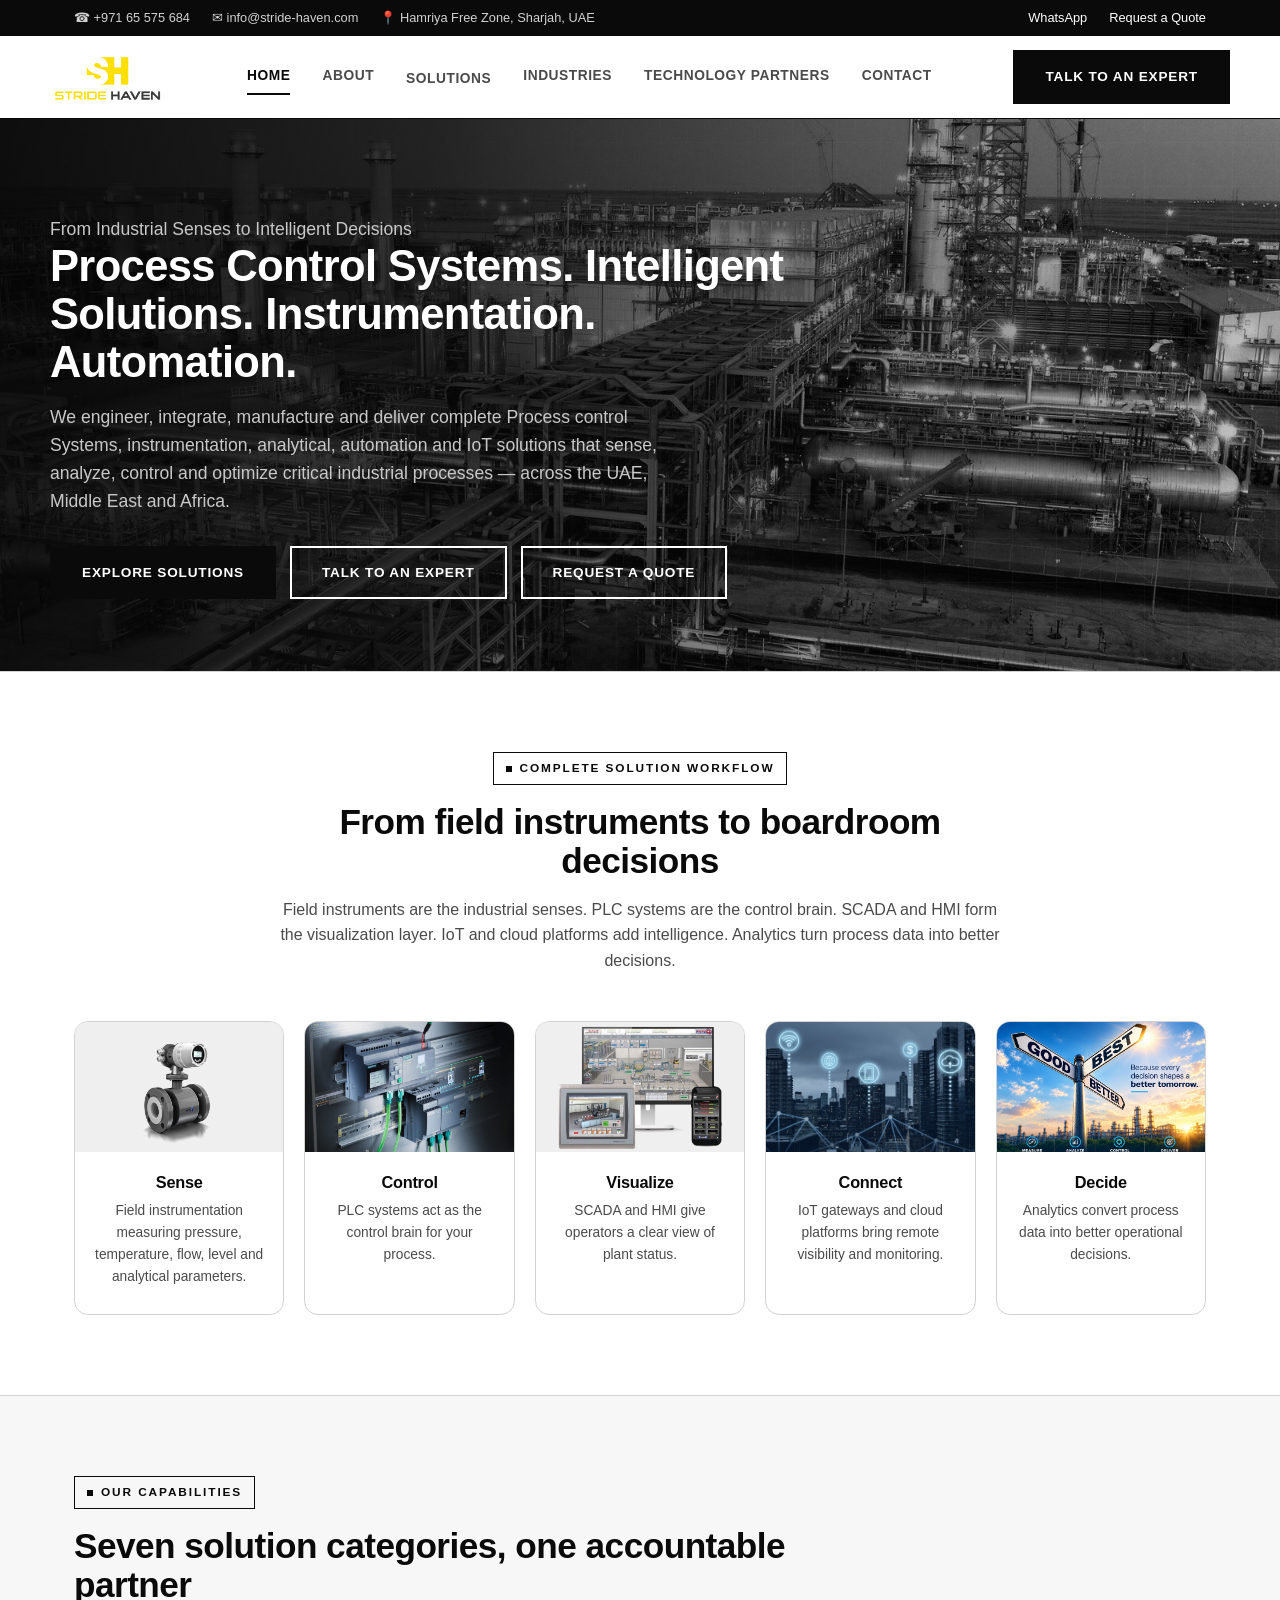
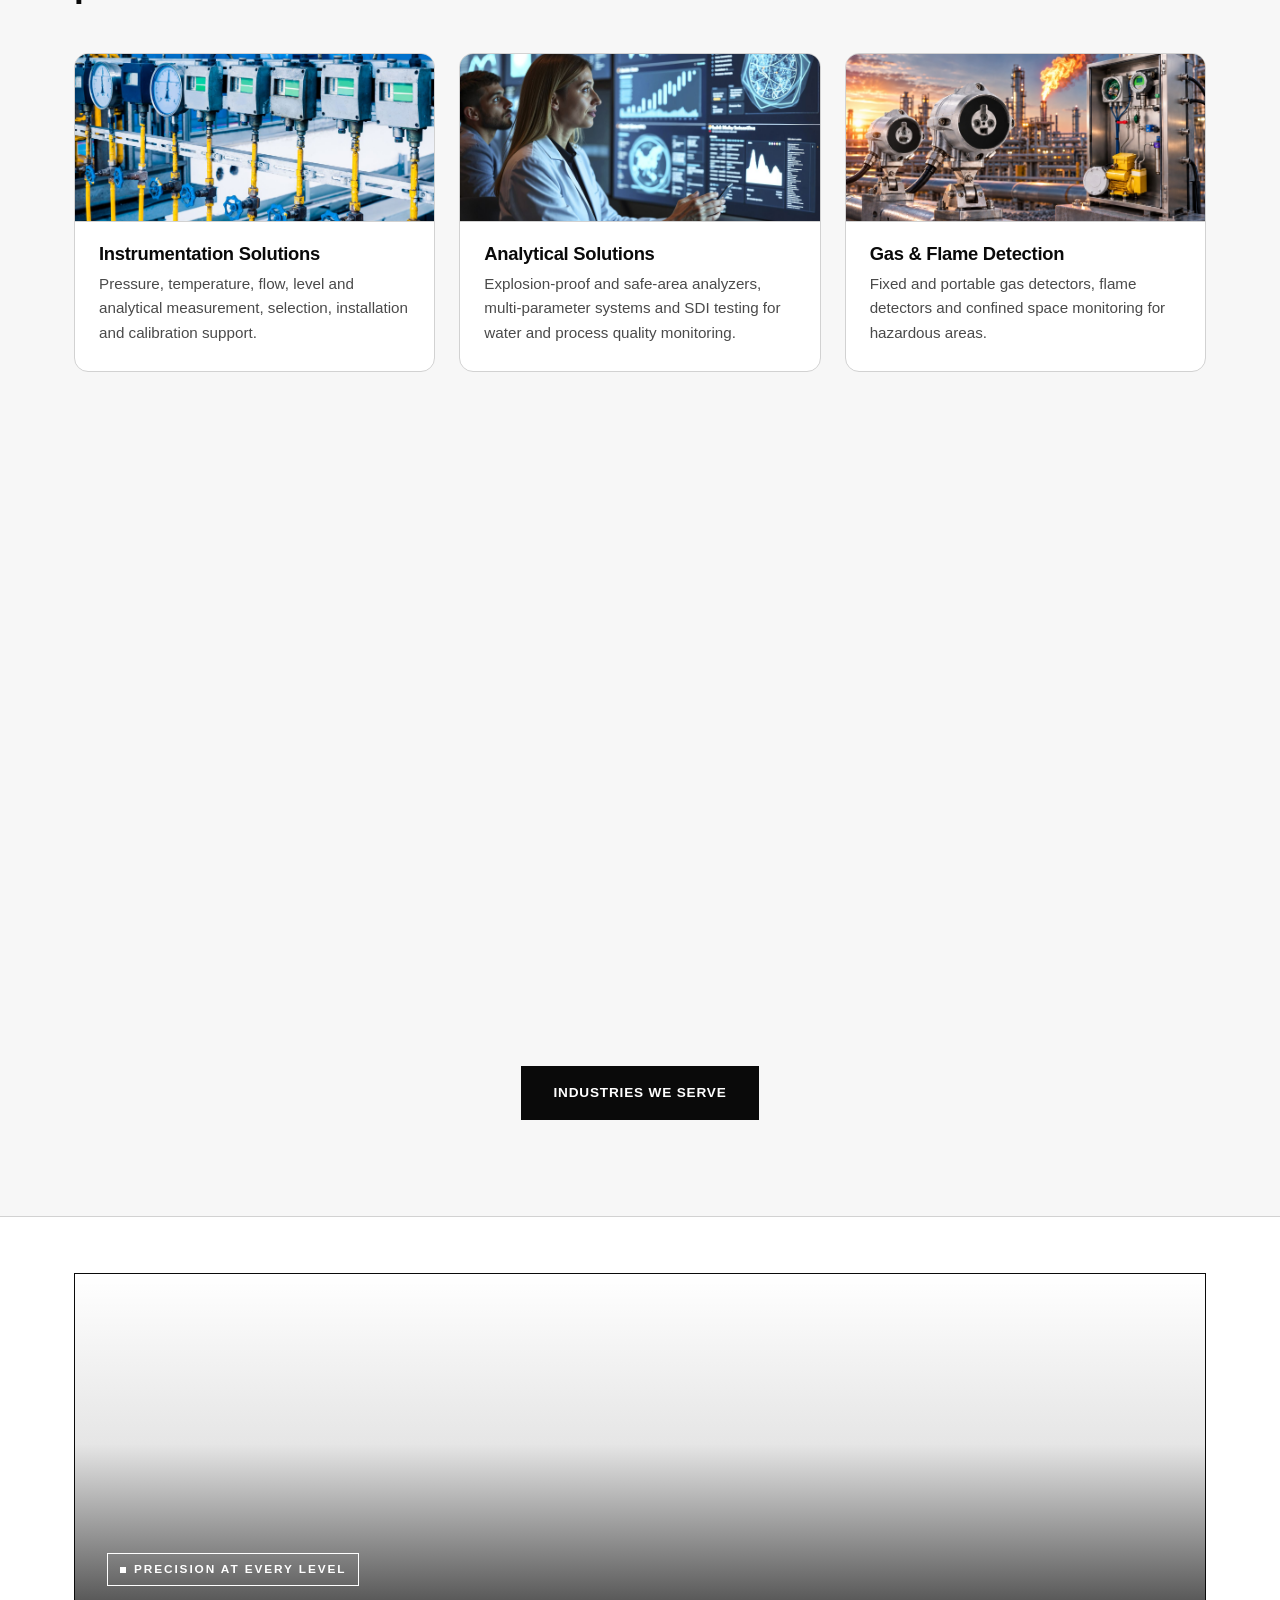
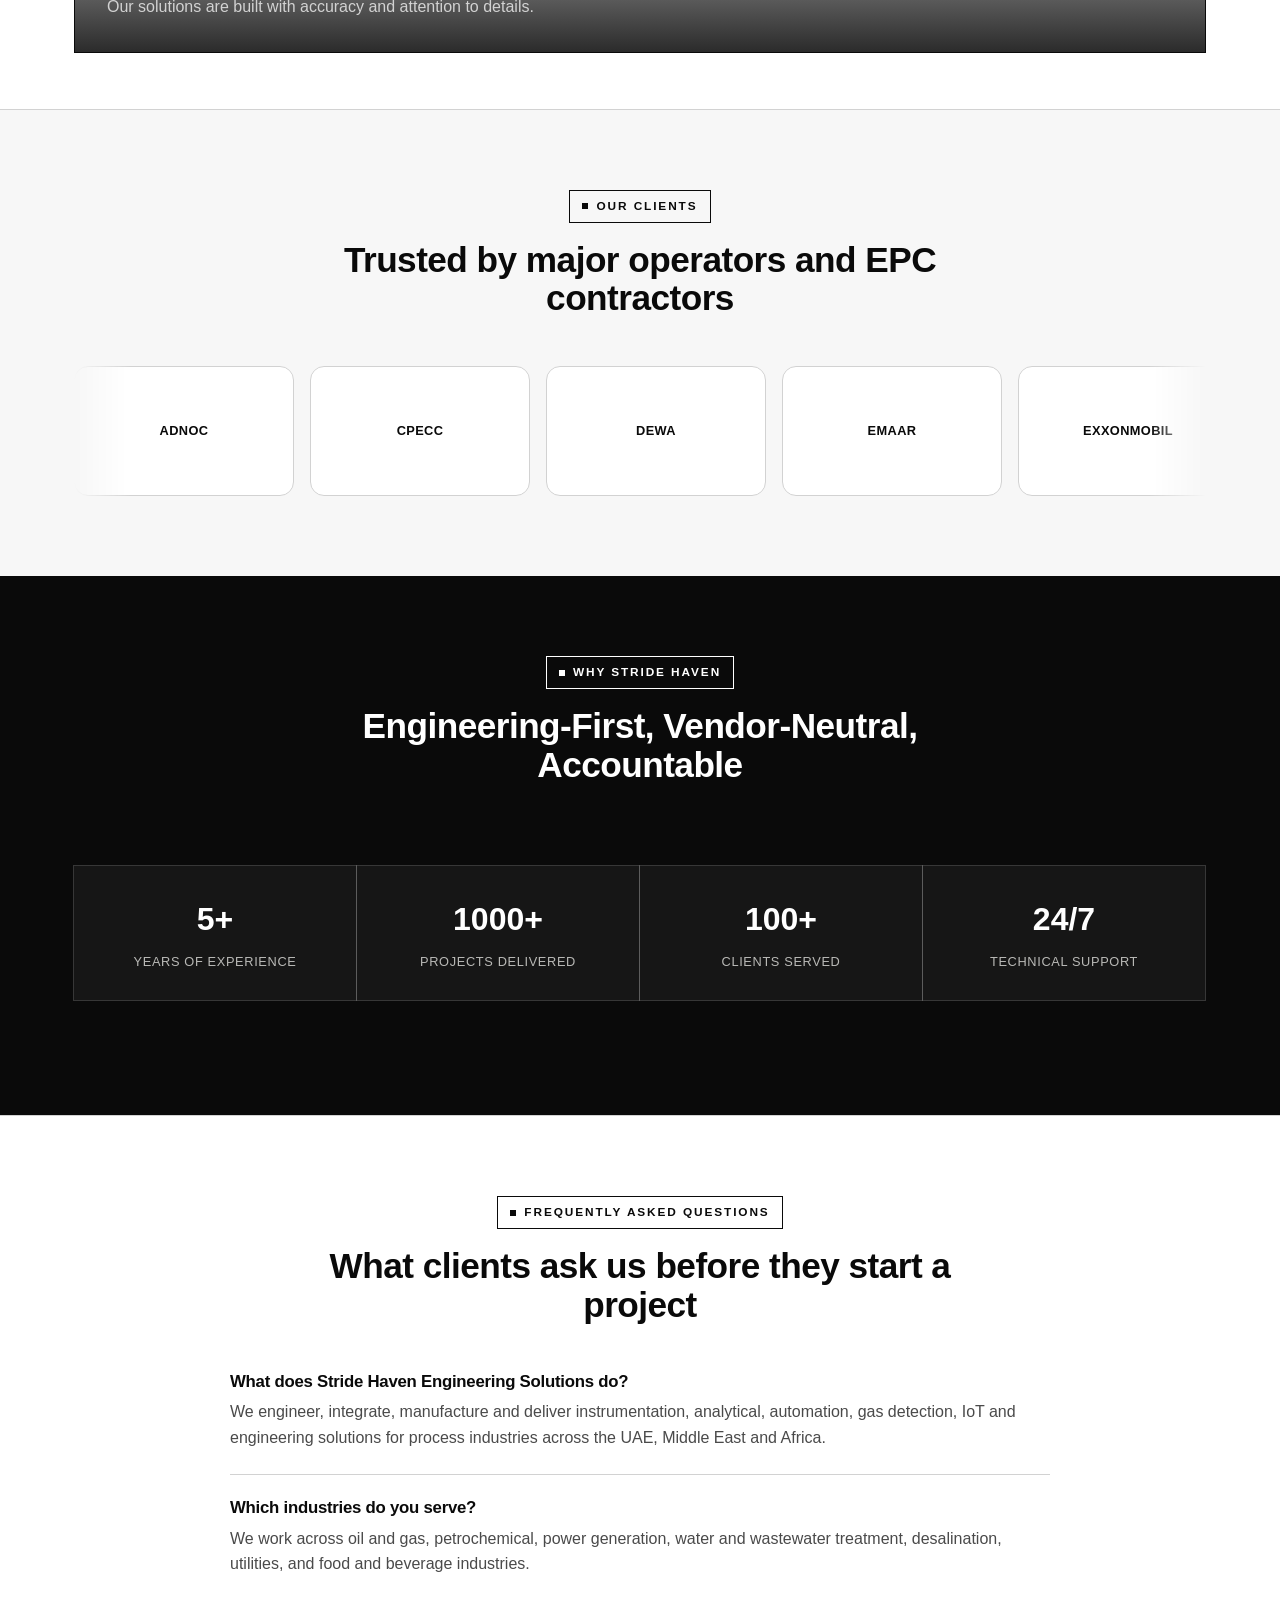
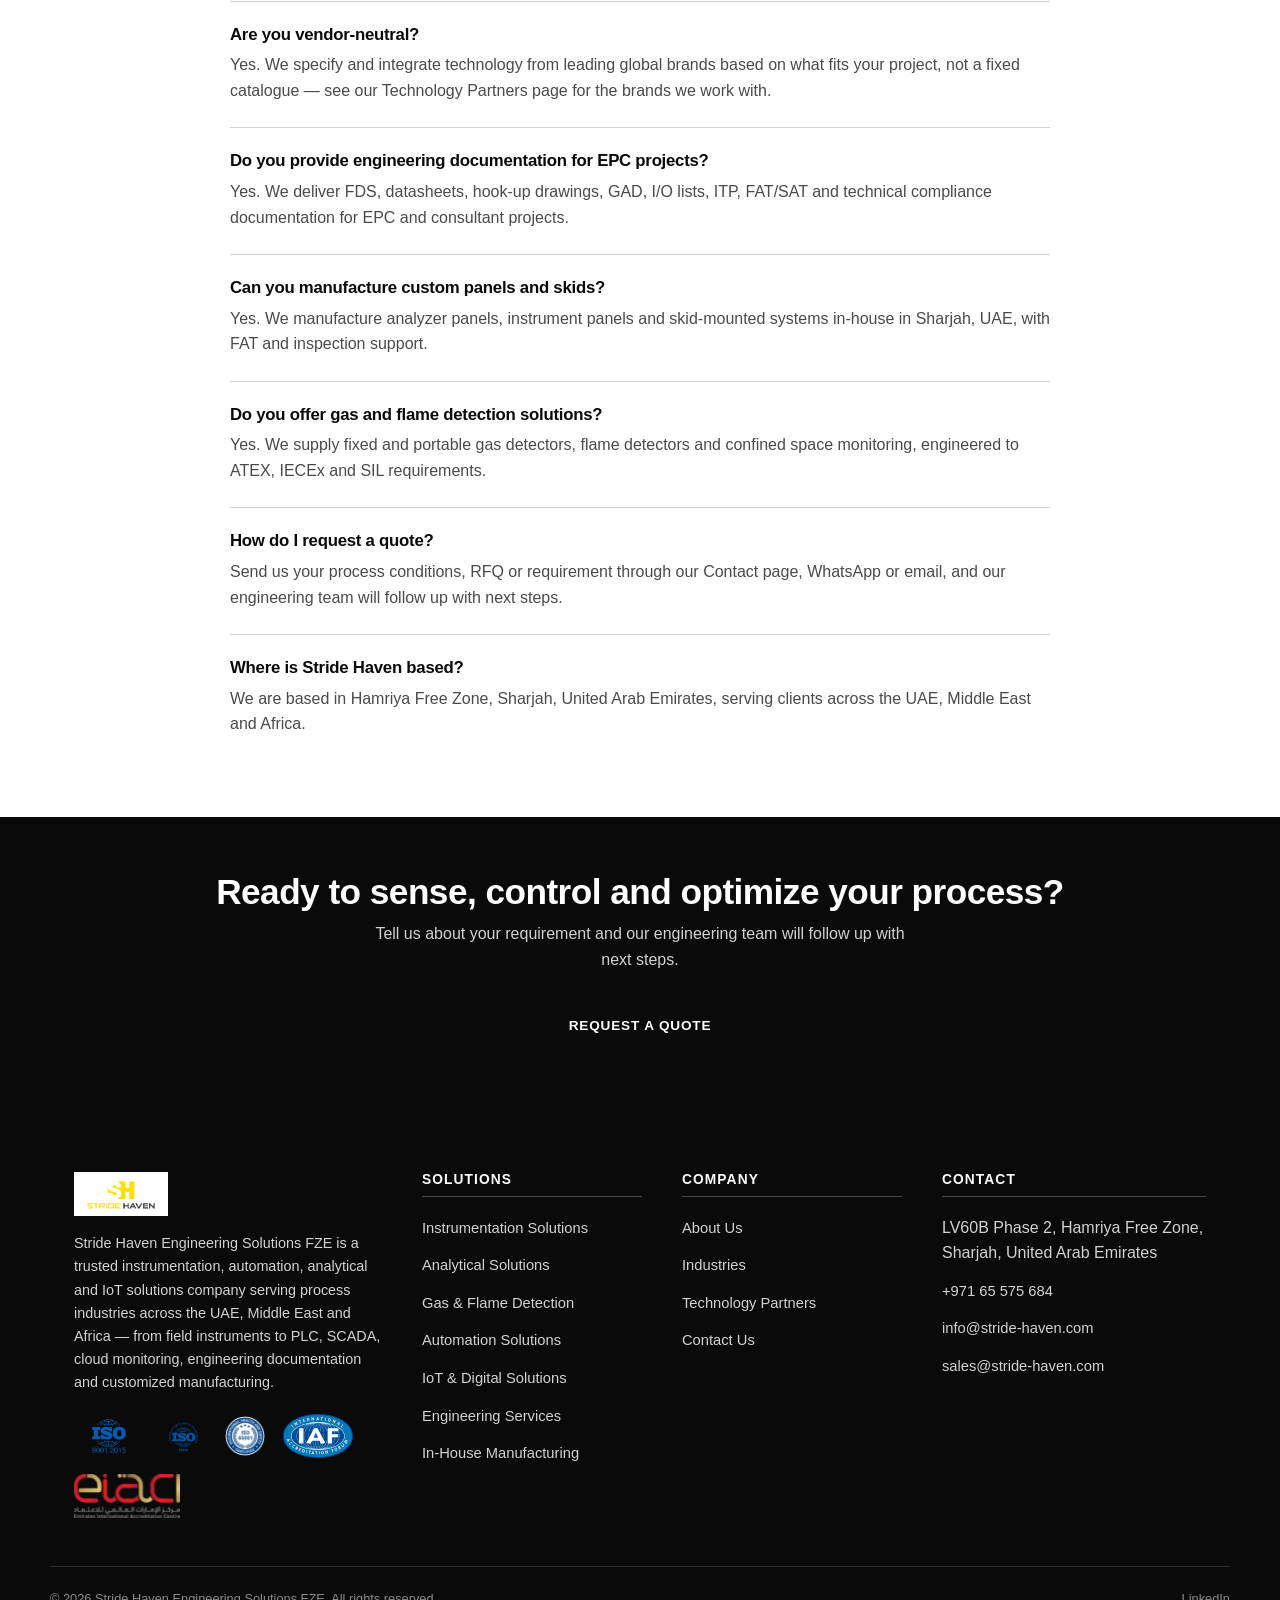
==== commit 1a75fa03: "new file:   assets/img/photos/control.jpeg 	new file:   assets/img/photos/gas.jpeg 	new file:   asse" ====
--- a/index.html
+++ b/index.html
@@ -101,15 +101,15 @@
     </div>
     <div class="workflow-row">
       <div class="workflow-step">
-        <div class="wf-photo"><img src="assets/img/photos/sense_single_transmitter.jpg" alt="Sense" loading="lazy" style="object-fit:contain; object-position:top; transform:scale(2.5) translateY(-10px); transform-origin:center top;"></div>
+        <div class="wf-photo"><img src="assets/img/photos/sense.png" alt="Sense" loading="lazy" style="object-fit:contain;"></div>
         <div class="wf-body"><h3>Sense</h3><p>Field instrumentation measuring pressure, temperature, flow, level and analytical parameters.</p></div>
       </div>
       <div class="workflow-step">
-        <div class="wf-photo"><img src="assets/img/photos/dcs-control-cabinet.jpg" alt="Control" loading="lazy"></div>
+        <div class="wf-photo"><img src="assets/img/photos/control.jpeg" alt="Control" loading="lazy"></div>
         <div class="wf-body"><h3>Control</h3><p>PLC systems act as the control brain for your process.</p></div>
       </div>
       <div class="workflow-step">
-        <div class="wf-photo"><img src="assets/img/photos/iot-remote-monitoring.jpg" alt="Visualize" loading="lazy"></div>
+        <div class="wf-photo"><img src="assets/img/photos/visualize.png" alt="Visualize" loading="lazy" style="object-fit:contain;"></div>
         <div class="wf-body"><h3>Visualize</h3><p>SCADA and HMI give operators a clear view of plant status.</p></div>
       </div>
       <div class="workflow-step">
@@ -137,10 +137,10 @@
       </a>
       <a href="analytical-solutions.html" class="card card--product">
         <div class="product-photo-wrap"><img src="assets/img/photos/Analytical Solutions.jpg" alt="Analytical Solutions" loading="lazy" onerror="this.parentElement.style.display='none';this.closest('.card').classList.remove('card--product');this.closest('.card').insertAdjacentHTML('afterbegin','<div class=&quot;icon-badge&quot;><svg class=&quot;icon&quot; aria-hidden=&quot;true&quot;><use href=&quot;#icon-flask&quot;></use></svg></div>');"></div>
-        <div class="card-body"><h3>Analytical Solutions</h3><p>pH, ORP, conductivity, turbidity, chlorine, TOC, UV254 and SDI analyzers for water and process quality.</p></div>
+        <div class="card-body"><h3>Analytical Solutions</h3><p>Explosion-proof and safe-area analyzers, multi-parameter systems and SDI testing for water and process quality monitoring.</p></div>
       </a>
      <a href="gas-detection-solutions.html" class="card card--product">
-        <div class="product-photo-wrap"><img src="assets/img/photos/instrument-panel-cabinet.jpg" alt="Gas &amp; Flame Detection" loading="lazy" onerror="this.parentElement.style.display='none';this.closest('.card').classList.remove('card--product');this.closest('.card').insertAdjacentHTML('afterbegin','<div class=&quot;icon-badge&quot;><svg class=&quot;icon&quot; aria-hidden=&quot;true&quot;><use href=&quot;#icon-flame&quot;></use></svg></div>');"></div>
+        <div class="product-photo-wrap"><img src="assets/img/photos/gas.jpeg" alt="Gas &amp; Flame Detection" loading="lazy" onerror="this.parentElement.style.display='none';this.closest('.card').classList.remove('card--product');this.closest('.card').insertAdjacentHTML('afterbegin','<div class=&quot;icon-badge&quot;><svg class=&quot;icon&quot; aria-hidden=&quot;true&quot;><use href=&quot;#icon-flame&quot;></use></svg></div>');"></div>
         <div class="card-body"><h3>Gas &amp; Flame Detection</h3><p>Fixed and portable gas detectors, flame detectors and confined space monitoring for hazardous areas.</p></div>
       </a>
       <a href="automation-solutions.html" class="card card--product">
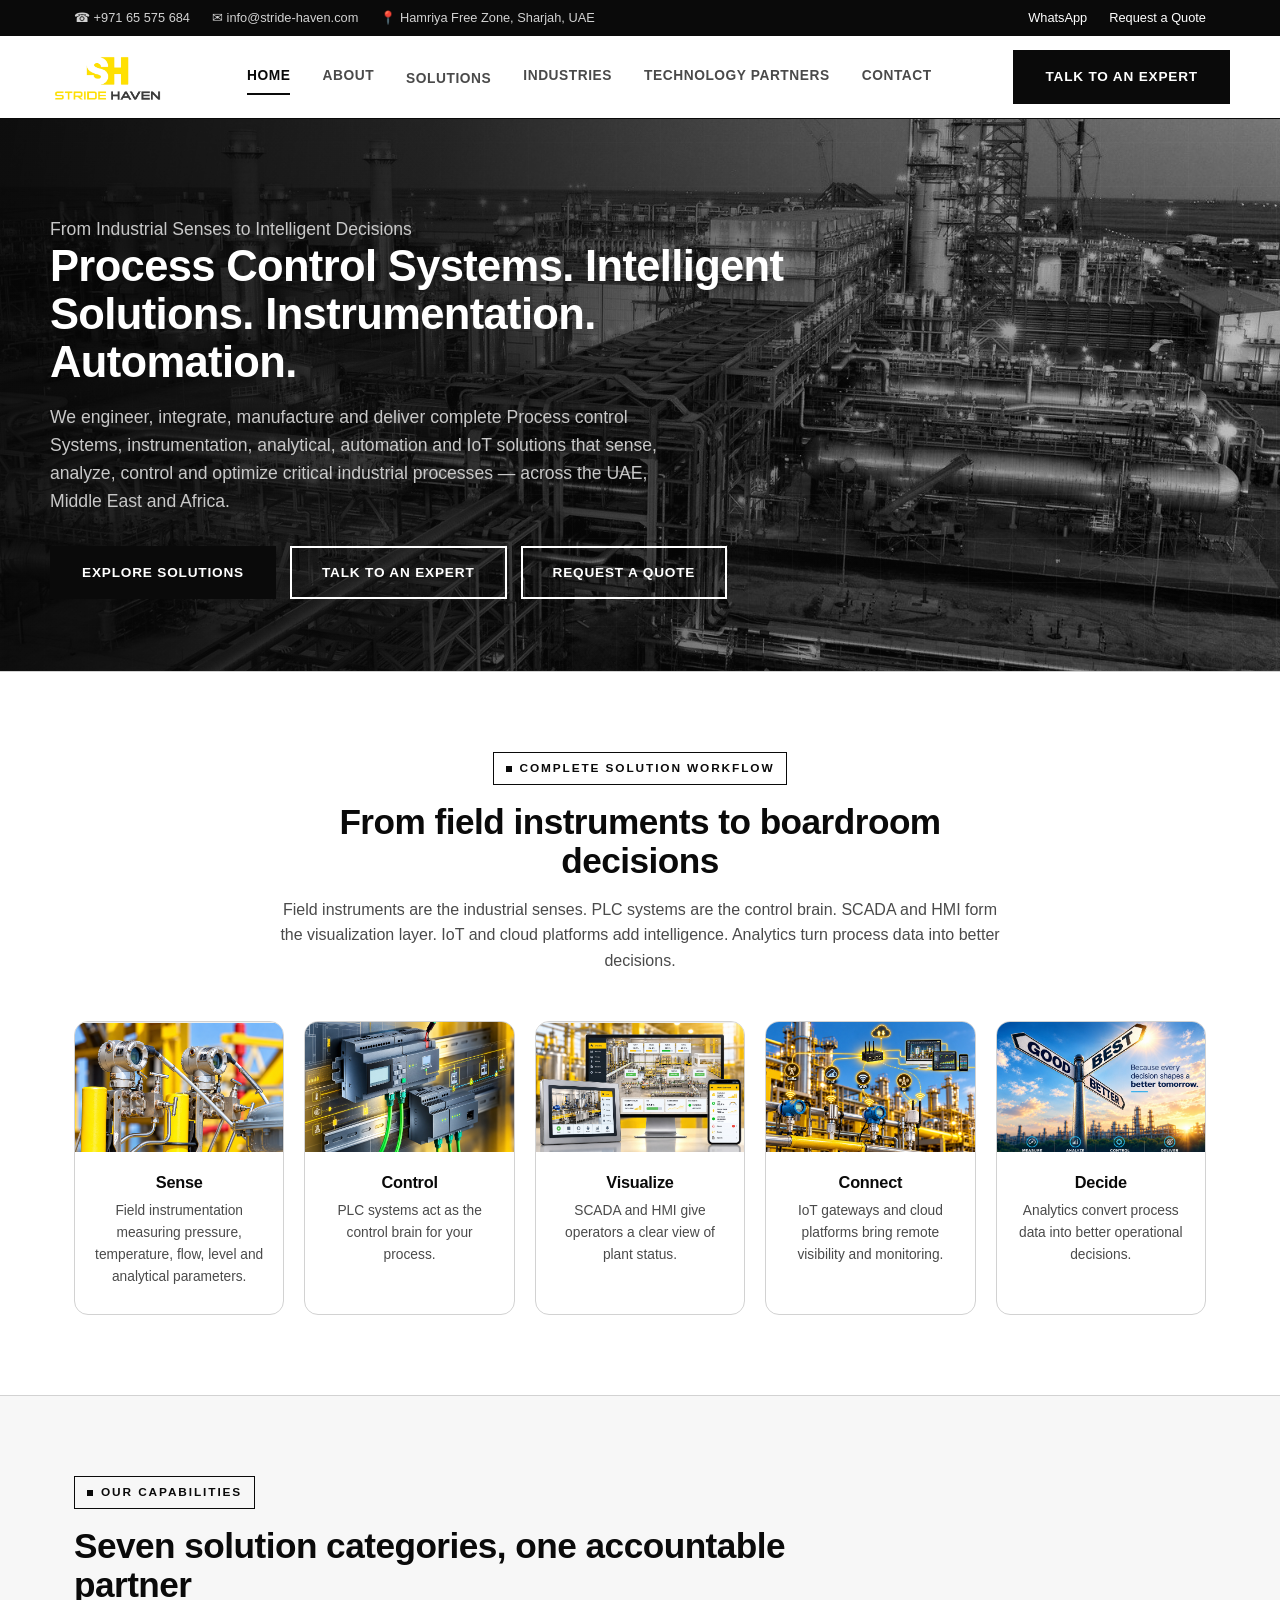
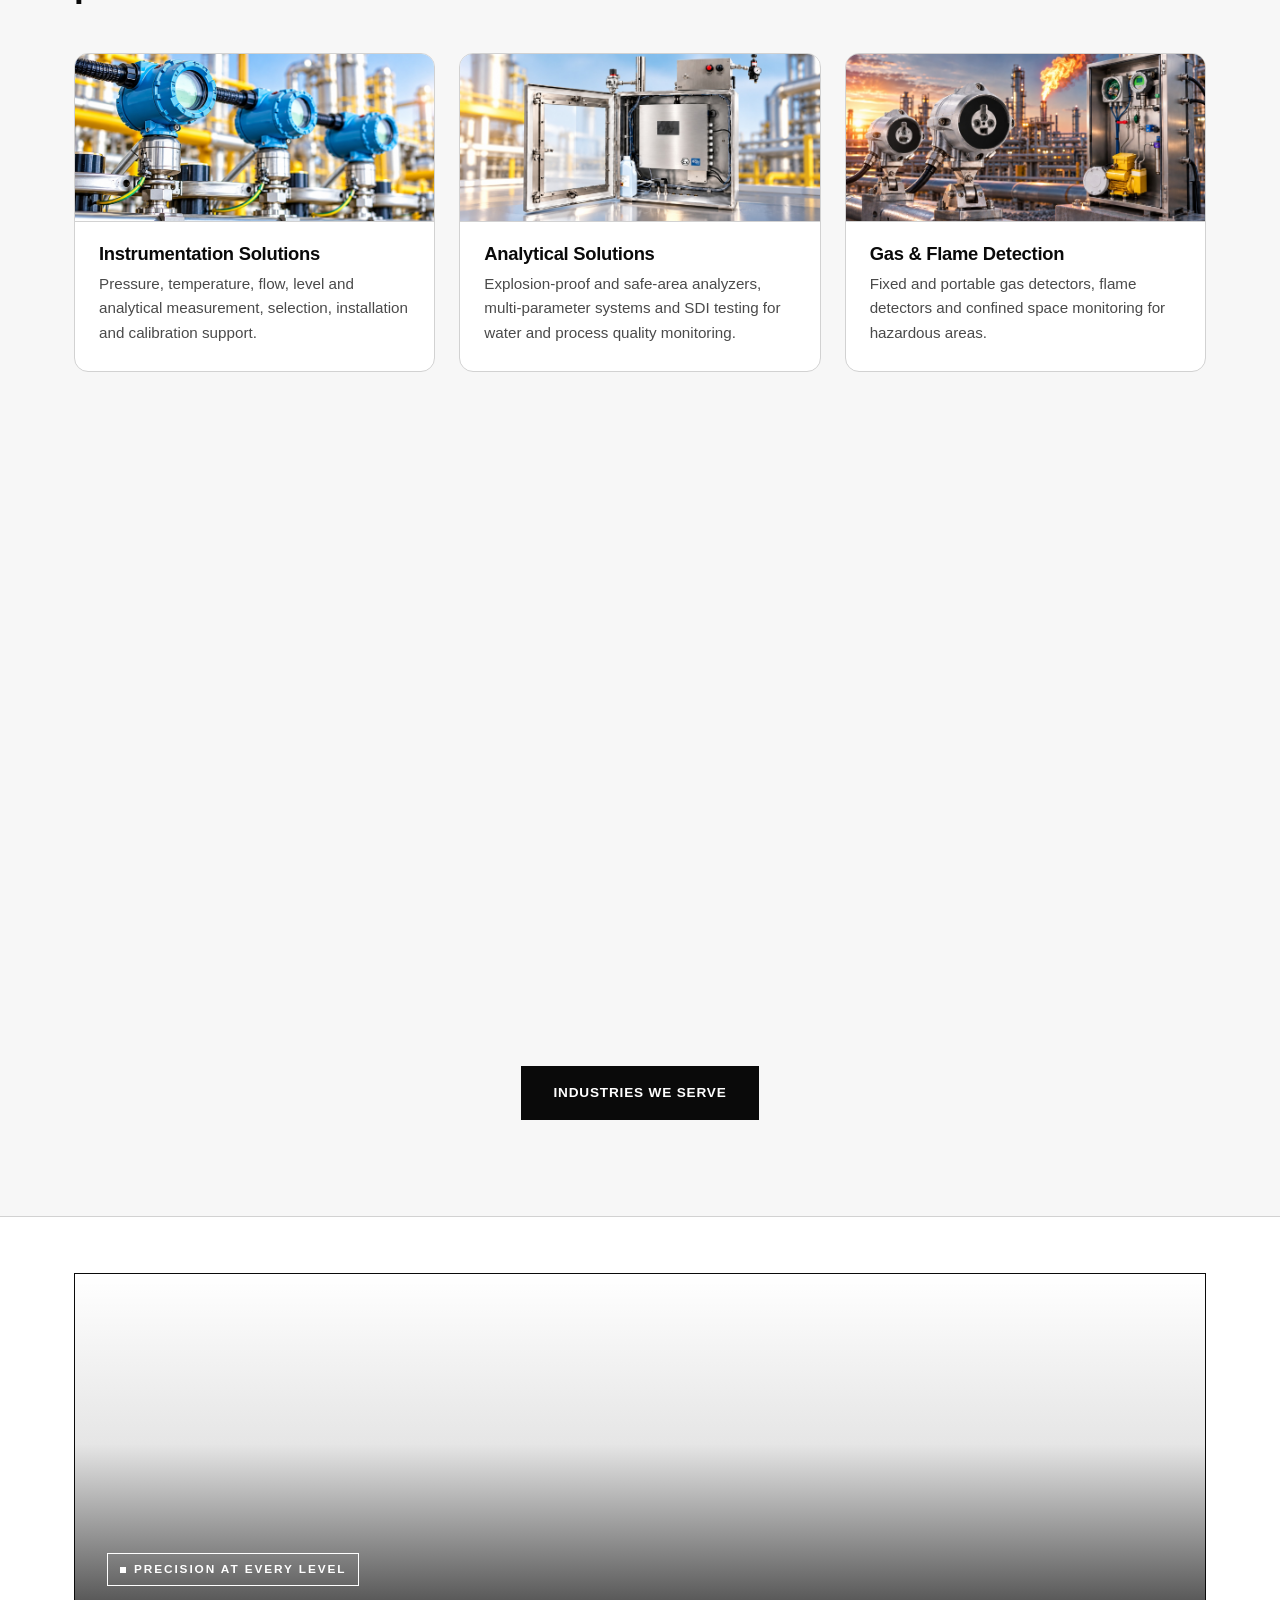
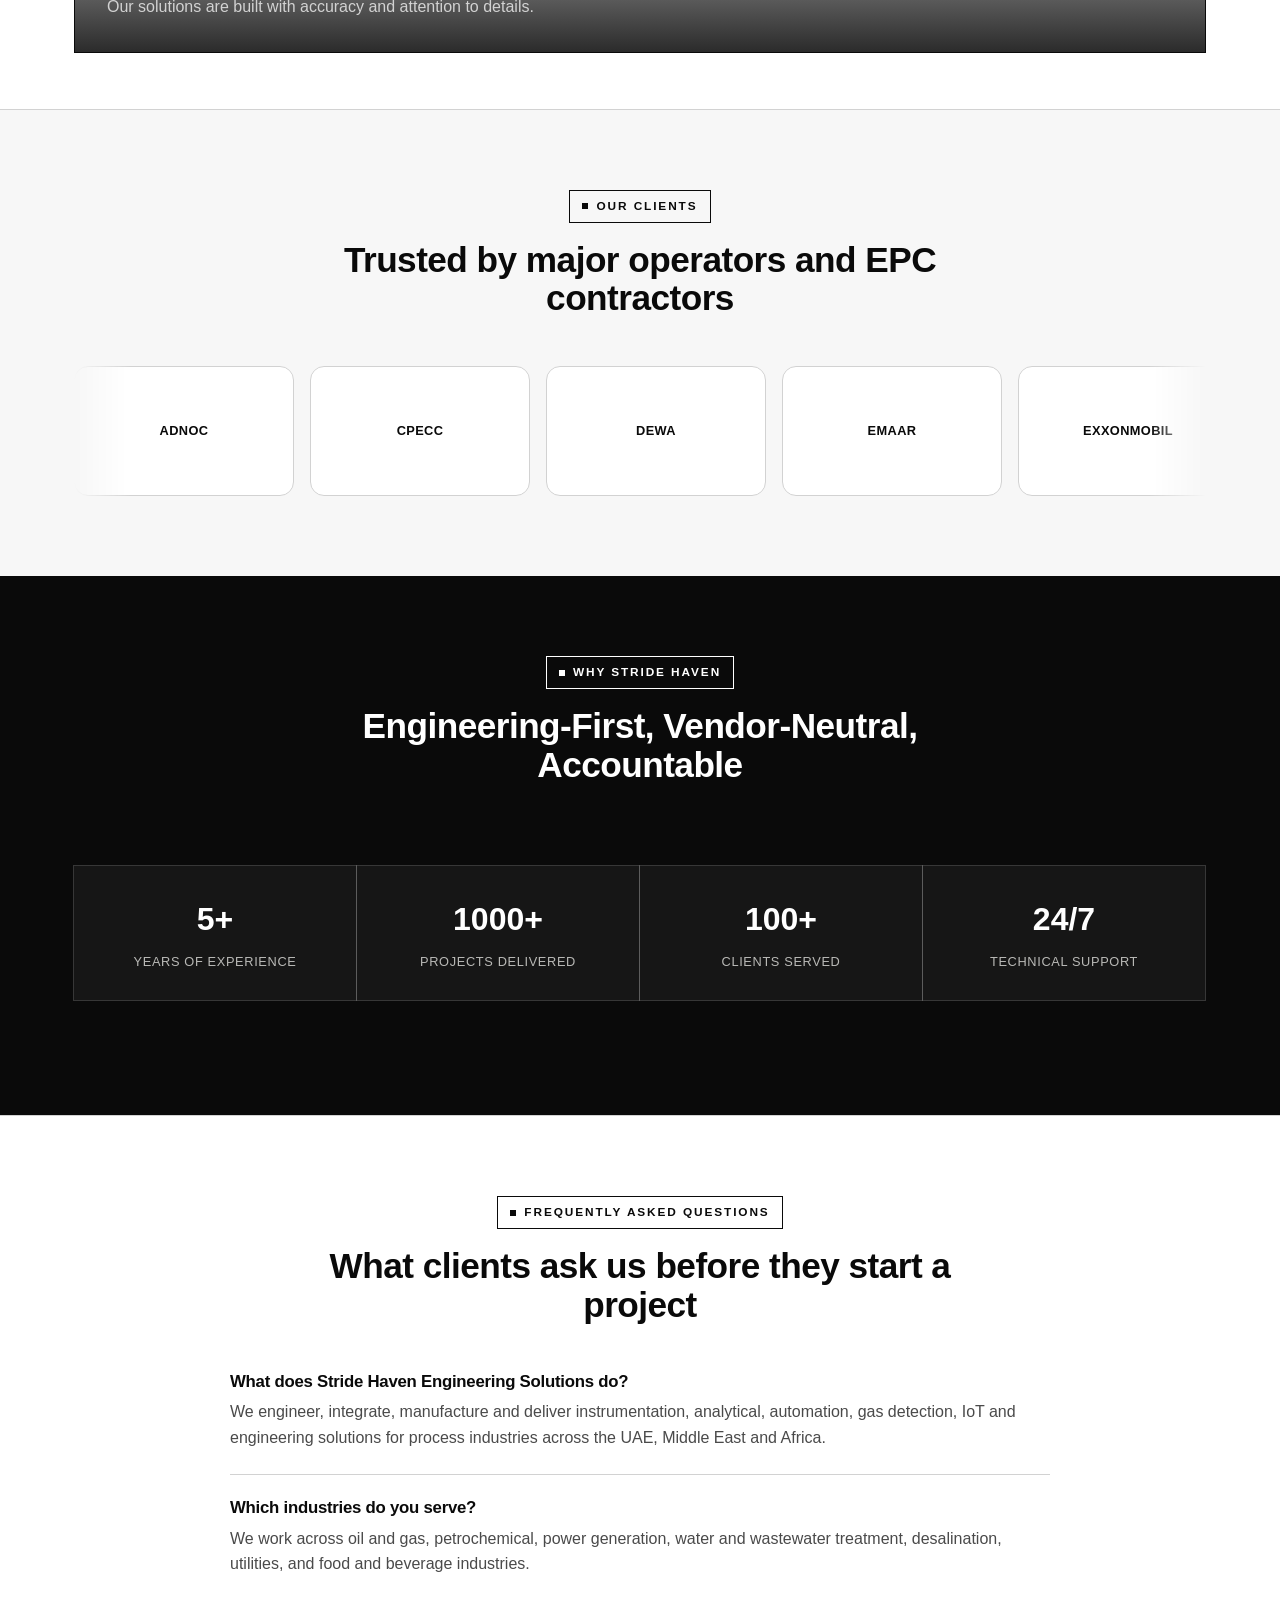
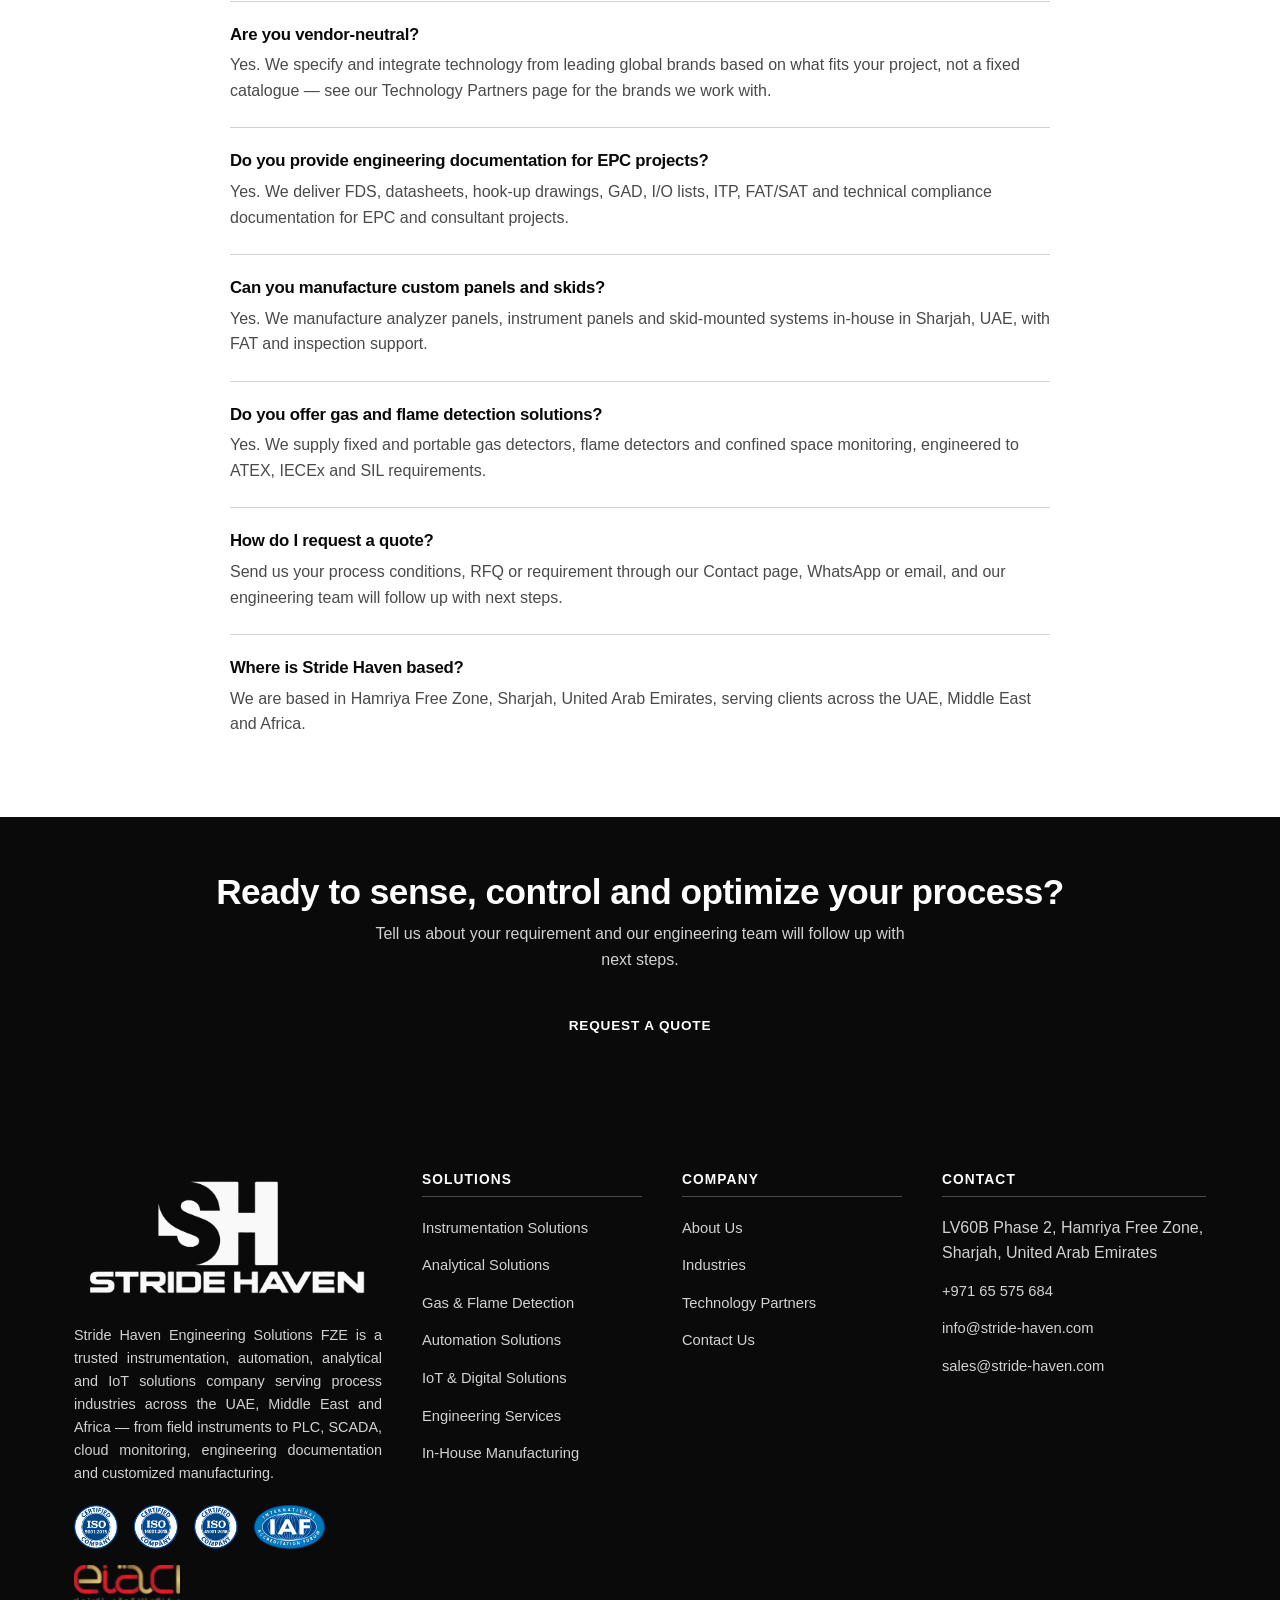
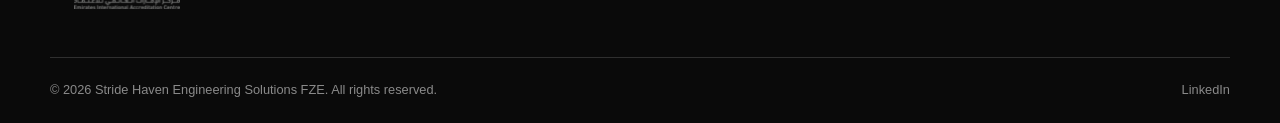
==== commit 9b965fa7: "modified:   about.html 	modified:   analytical-solutions.html 	modified:   assets/css/style.css 	new" ====
--- a/index.html
+++ b/index.html
@@ -109,11 +109,11 @@
         <div class="wf-body"><h3>Control</h3><p>PLC systems act as the control brain for your process.</p></div>
       </div>
       <div class="workflow-step">
-        <div class="wf-photo"><img src="assets/img/photos/visualize.png" alt="Visualize" loading="lazy" style="object-fit:contain;"></div>
+        <div class="wf-photo"><img src="assets/img/photos/visualize.jpeg" alt="Visualize" loading="lazy" style="object-fit:contain;"></div>
         <div class="wf-body"><h3>Visualize</h3><p>SCADA and HMI give operators a clear view of plant status.</p></div>
       </div>
       <div class="workflow-step">
-        <div class="wf-photo"><img src="assets/img/photos/iot-data-analytics.jpg" alt="Connect" loading="lazy"></div>
+        <div class="wf-photo"><img src="assets/img/photos/connect1.jpeg" alt="Connect" loading="lazy"></div>
         <div class="wf-body"><h3>Connect</h3><p>IoT gateways and cloud platforms bring remote visibility and monitoring.</p></div>
       </div>
       <div class="workflow-step">
@@ -132,11 +132,11 @@
     </div>
     <div class="grid grid-3">
       <a href="instrumentation-solutions.html" class="card card--product">
-        <div class="product-photo-wrap"><img src="assets/img/photos/instrumentation-soln.jpg" alt="Instrumentation Solutions" loading="lazy" style="object-position: top;" onerror="this.parentElement.style.display='none';this.closest('.card').classList.remove('card--product');this.closest('.card').insertAdjacentHTML('afterbegin','<div class=&quot;icon-badge&quot;><svg class=&quot;icon&quot; aria-hidden=&quot;true&quot;><use href=&quot;#icon-gauge&quot;></use></svg></div>');"></div>
+        <div class="product-photo-wrap"><img src="assets/img/photos/instrumentation_solns.jpeg" alt="Instrumentation Solutions" loading="lazy" style="object-position: top;" onerror="this.parentElement.style.display='none';this.closest('.card').classList.remove('card--product');this.closest('.card').insertAdjacentHTML('afterbegin','<div class=&quot;icon-badge&quot;><svg class=&quot;icon&quot; aria-hidden=&quot;true&quot;><use href=&quot;#icon-gauge&quot;></use></svg></div>');"></div>
         <div class="card-body"><h3>Instrumentation Solutions</h3><p>Pressure, temperature, flow, level and analytical measurement, selection, installation and calibration support.</p></div>
       </a>
       <a href="analytical-solutions.html" class="card card--product">
-        <div class="product-photo-wrap"><img src="assets/img/photos/Analytical Solutions.jpg" alt="Analytical Solutions" loading="lazy" onerror="this.parentElement.style.display='none';this.closest('.card').classList.remove('card--product');this.closest('.card').insertAdjacentHTML('afterbegin','<div class=&quot;icon-badge&quot;><svg class=&quot;icon&quot; aria-hidden=&quot;true&quot;><use href=&quot;#icon-flask&quot;></use></svg></div>');"></div>
+        <div class="product-photo-wrap"><img src="assets/img/photos/analytical_soln.jpeg" alt="Analytical Solutions" loading="lazy"  onerror="this.parentElement.style.display='none';this.closest('.card').classList.remove('card--product');this.closest('.card').insertAdjacentHTML('afterbegin','<div class=&quot;icon-badge&quot;><svg class=&quot;icon&quot; aria-hidden=&quot;true&quot;><use href=&quot;#icon-flask&quot;></use></svg></div>');"></div>
         <div class="card-body"><h3>Analytical Solutions</h3><p>Explosion-proof and safe-area analyzers, multi-parameter systems and SDI testing for water and process quality monitoring.</p></div>
       </a>
      <a href="gas-detection-solutions.html" class="card card--product">
@@ -144,16 +144,16 @@
         <div class="card-body"><h3>Gas &amp; Flame Detection</h3><p>Fixed and portable gas detectors, flame detectors and confined space monitoring for hazardous areas.</p></div>
       </a>
       <a href="automation-solutions.html" class="card card--product">
-        <div class="product-photo-wrap"><img src="assets/img/photos/automation-scada.jpg" alt="Automation Solutions" loading="lazy" onerror="this.parentElement.style.display='none';this.closest('.card').classList.remove('card--product');this.closest('.card').insertAdjacentHTML('afterbegin','<div class=&quot;icon-badge&quot;><svg class=&quot;icon&quot; aria-hidden=&quot;true&quot;><use href=&quot;#icon-cpu&quot;></use></svg></div>');"></div>
+        <div class="product-photo-wrap"><img src="assets/img/photos/automation_soln.jpeg" alt="Automation Solutions" loading="lazy" onerror="this.parentElement.style.display='none';this.closest('.card').classList.remove('card--product');this.closest('.card').insertAdjacentHTML('afterbegin','<div class=&quot;icon-badge&quot;><svg class=&quot;icon&quot; aria-hidden=&quot;true&quot;><use href=&quot;#icon-cpu&quot;></use></svg></div>');"></div>
         <div class="card-body"><h3>Automation Solutions</h3><p>PLC, SCADA, HMI integration.</p></div>
       </a>
       <a href="iot-digital-solutions.html" class="card card--product">
-        <div class="product-photo-wrap"><img src="assets/img/photos/iot-main.jpg" alt="IoT &amp; Digital Solutions" loading="lazy" onerror="this.parentElement.style.display='none';this.closest('.card').classList.remove('card--product');this.closest('.card').insertAdjacentHTML('afterbegin','<div class=&quot;icon-badge&quot;><svg class=&quot;icon&quot; aria-hidden=&quot;true&quot;><use href=&quot;#icon-wifi&quot;></use></svg></div>');"></div>
+        <div class="product-photo-wrap"><img src="assets/img/photos/iiot.jpeg" alt="IoT &amp; Digital Solutions" loading="lazy" onerror="this.parentElement.style.display='none';this.closest('.card').classList.remove('card--product');this.closest('.card').insertAdjacentHTML('afterbegin','<div class=&quot;icon-badge&quot;><svg class=&quot;icon&quot; aria-hidden=&quot;true&quot;><use href=&quot;#icon-wifi&quot;></use></svg></div>');"></div>
         <div class="card-body"><h3>IoT &amp; Digital Solutions</h3><p>IoT gateways, cloud connectivity, remote dashboards and data analytics &mdash; a capability we are actively expanding.</p></div>
       </a>
       <a href="engineering-services.html" class="card card--product">
-        <div class="product-photo-wrap"><img src="assets/img/photos/engg-solution.webp" alt="Engineering Services" loading="lazy" onerror="this.parentElement.style.display='none';this.closest('.card').classList.remove('card--product');this.closest('.card').insertAdjacentHTML('afterbegin','<div class=&quot;icon-badge&quot;><svg class=&quot;icon&quot; aria-hidden=&quot;true&quot;><use href=&quot;#icon-file-text&quot;></use></svg></div>');"></div>
-        <div class="card-body"><h3>Engineering Services</h3><p>FDS, datasheets, hook-up drawings, GAD, ITP, FAT/SAT and full technical documentation support.</p></div>
+        <div class="product-photo-wrap"><img src="assets/img/photos/engineering_service.jpeg" alt="Engineering Services" loading="lazy" onerror="this.parentElement.style.display='none';this.closest('.card').classList.remove('card--product');this.closest('.card').insertAdjacentHTML('afterbegin','<div class=&quot;icon-badge&quot;><svg class=&quot;icon&quot; aria-hidden=&quot;true&quot;><use href=&quot;#icon-file-text&quot;></use></svg></div>');"></div>
+        <div class="card-body"><h3>Engineering Services</h3><p>Datasheets, hook-up drawings, GAD, ITP, FAT/SAT and full technical documentation support.</p></div>
       </a>
       <a href="manufacturing-solutions.html" class="card card--product">
         <div class="product-photo-wrap"><img src="assets/img/photos/sampling-skid.png" alt="In-House Manufacturing" loading="lazy" style="object-position: center 25%;" onerror="this.parentElement.style.display='none';this.closest('.card').classList.remove('card--product');this.closest('.card').insertAdjacentHTML('afterbegin','<div class=&quot;icon-badge&quot;><svg class=&quot;icon&quot; aria-hidden=&quot;true&quot;><use href=&quot;#icon-wrench&quot;></use></svg></div>');"></div>
@@ -288,12 +288,12 @@
 <footer class="site-footer">
   <div class="container footer-grid">
     <div class="footer-brand">
-      <img src="assets/img/logo.png" alt="Stride Haven Engineering Solutions logo">
+      <img src="assets/img/photos/logo-black.png" alt="Stride Haven Engineering Solutions logo">
       <p>Stride Haven Engineering Solutions FZE is a trusted instrumentation, automation, analytical and IoT solutions company serving process industries across the UAE, Middle East and Africa &mdash; from field instruments to PLC, SCADA, cloud monitoring, engineering documentation and customized manufacturing.</p>
       <div class="footer-certifications">
-        <img src="assets/img/photos/iso-9001-badge.png" alt="ISO 9001:2015 Certified" loading="lazy">
-        <img src="assets/img/photos/iso-14001-badge.png" alt="ISO 14001:2015 Certified" loading="lazy">
-        <img src="assets/img/photos/iso-45001-badge.png" alt="ISO 45001:2018 Certified" loading="lazy">
+        <img src="assets/img/photos/iso_9001.png" alt="ISO 9001:2015 Certified" loading="lazy">
+        <img src="assets/img/photos/iso_14001.png" alt="ISO 14001:2015 Certified" loading="lazy">
+        <img src="assets/img/photos/iso_45001.png" alt="ISO 45001:2018 Certified" loading="lazy">
         <img src="assets/img/photos/iaf-logo.svg" alt="IAF International Accreditation Forum" loading="lazy">
         <img src="assets/img/photos/eiac-logo.svg" alt="EIAC Emirates International Accreditation Centre" loading="lazy">
       </div>
--- a/assets/css/style.css
+++ b/assets/css/style.css
@@ -952,8 +952,8 @@
   padding-bottom: 48px;
   border-bottom: 1px solid rgba(255,255,255,0.15);
 }
-.footer-brand > img { height: 44px; margin-bottom: 16px; background: var(--white); padding: 6px 10px; }
-.footer-brand p { font-size: 0.9rem; color: var(--gray-300); }
+.footer-brand > img { width: 100%; height: auto; margin-top: -10px; margin-bottom: 5px; }
+.footer-brand p { font-size: 0.9rem; color: var(--gray-300); text-align: justify; }
 .footer-col h4 {
   color: var(--white);
   font-size: 0.86rem;
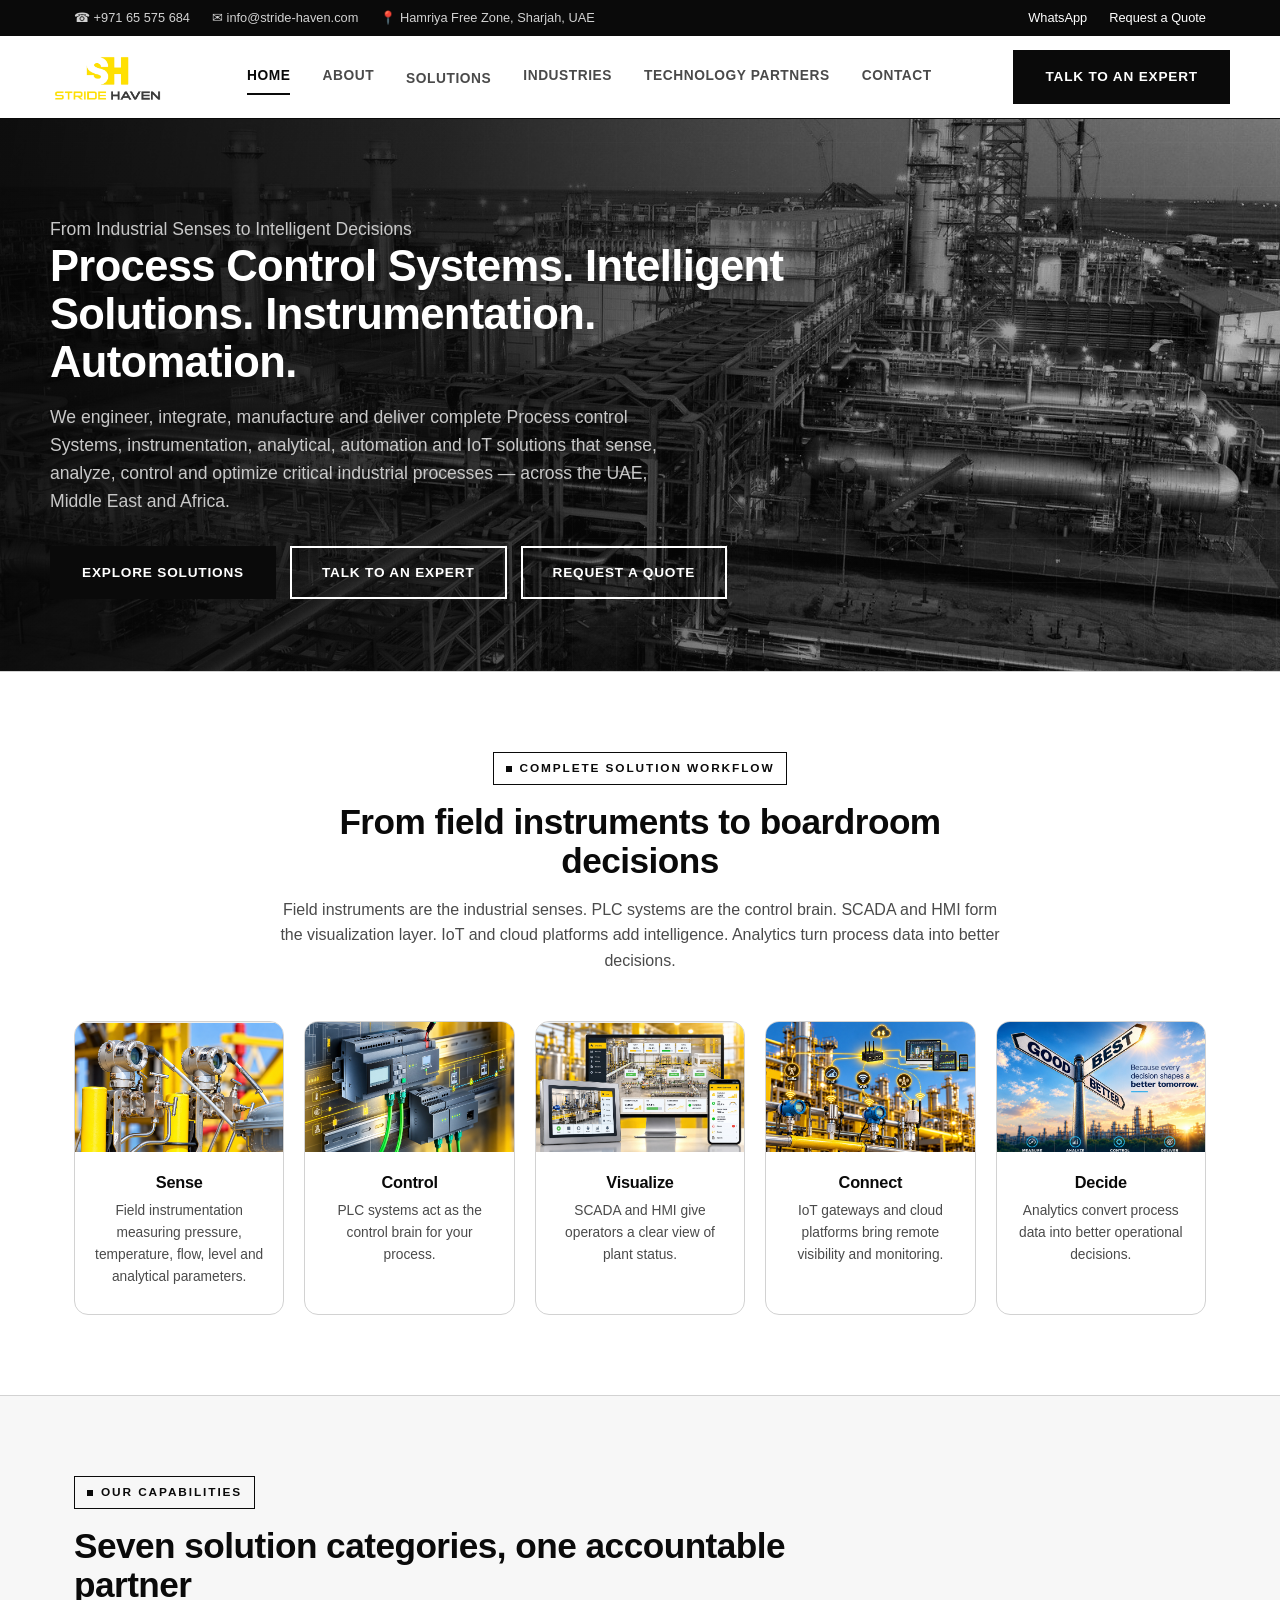
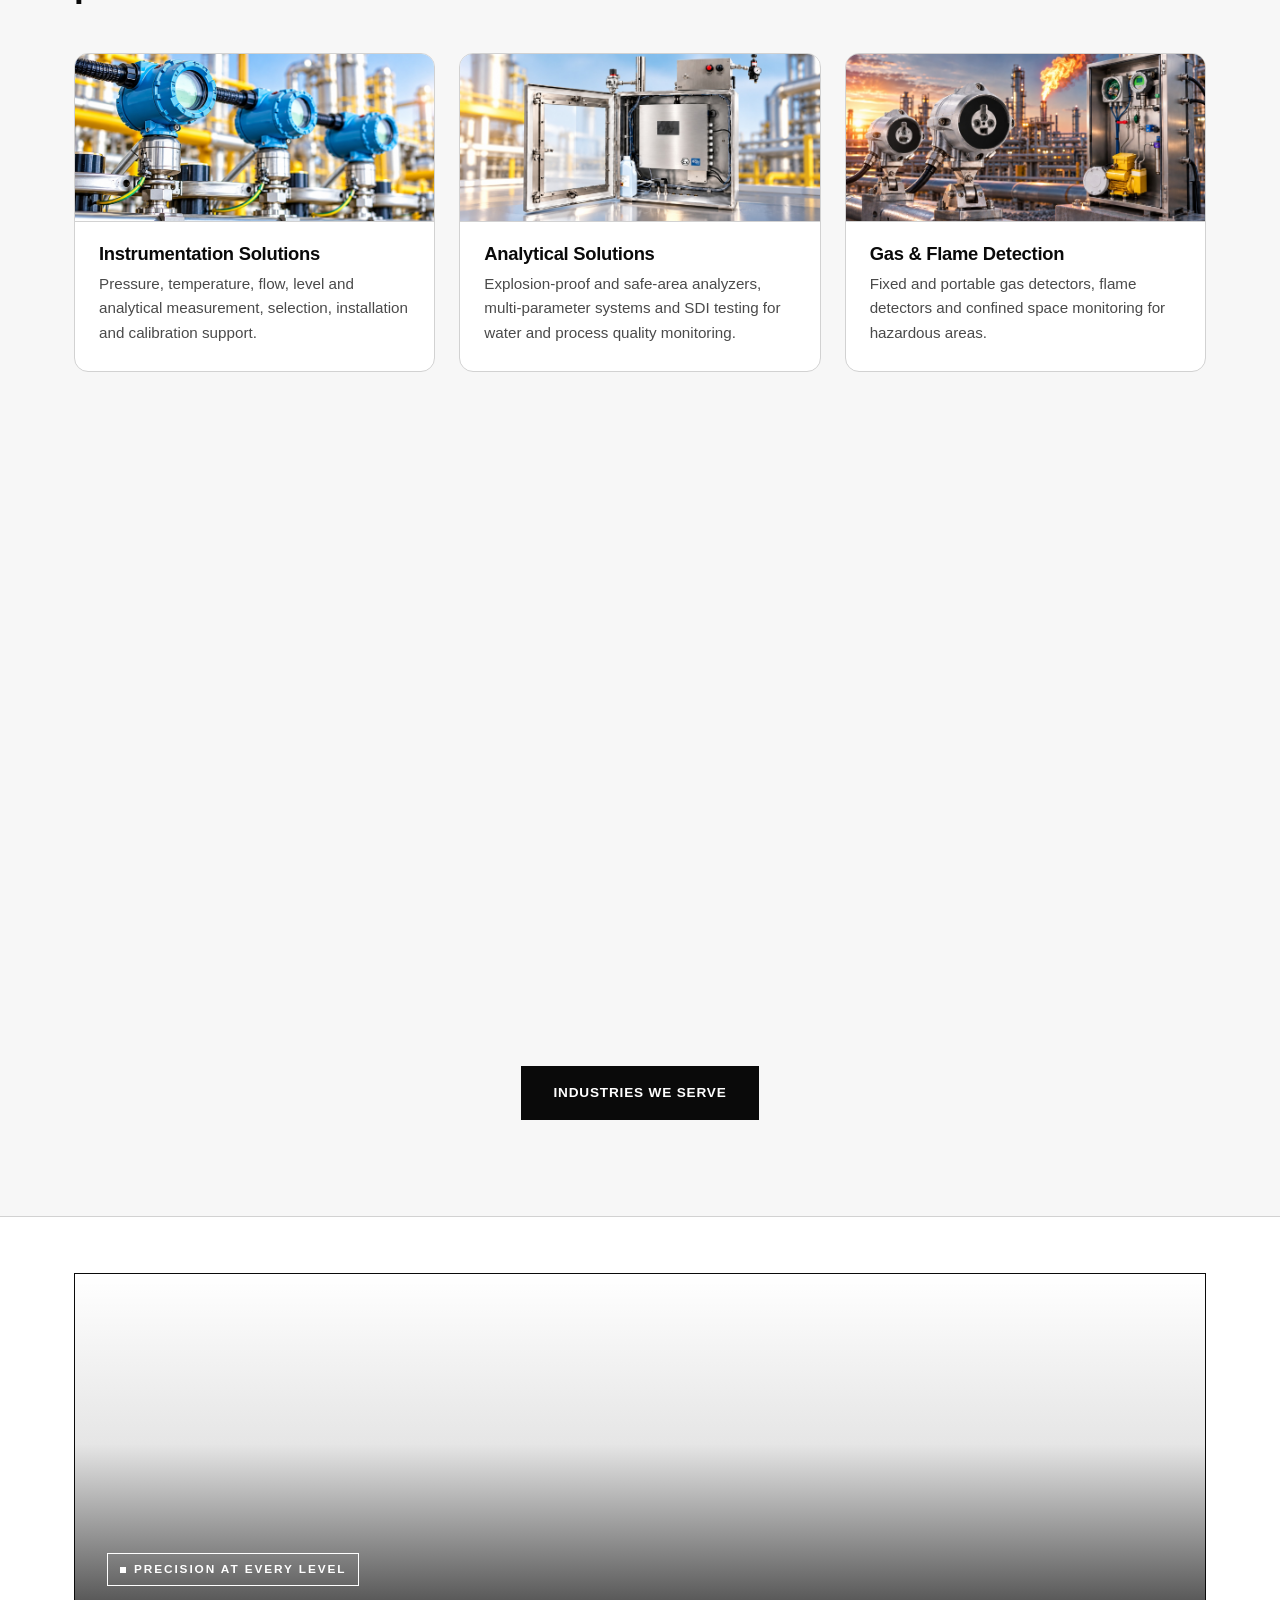
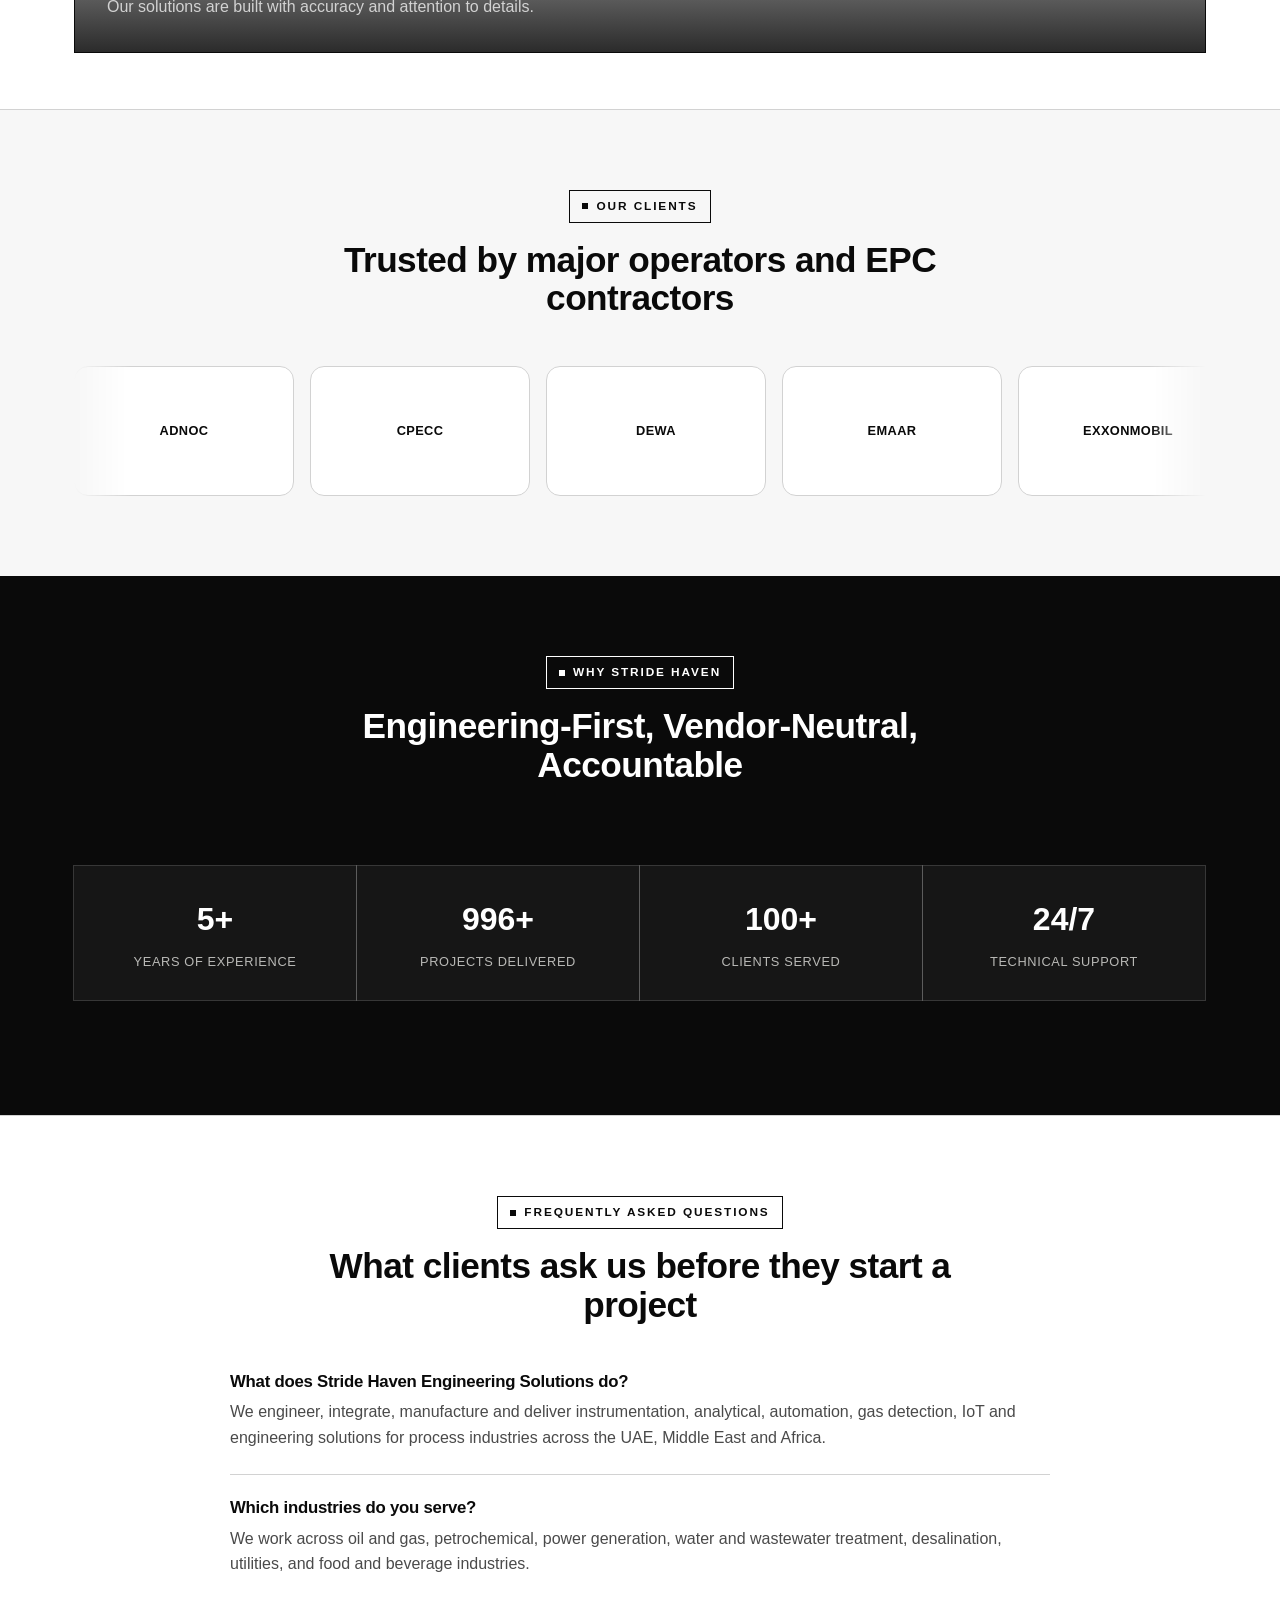
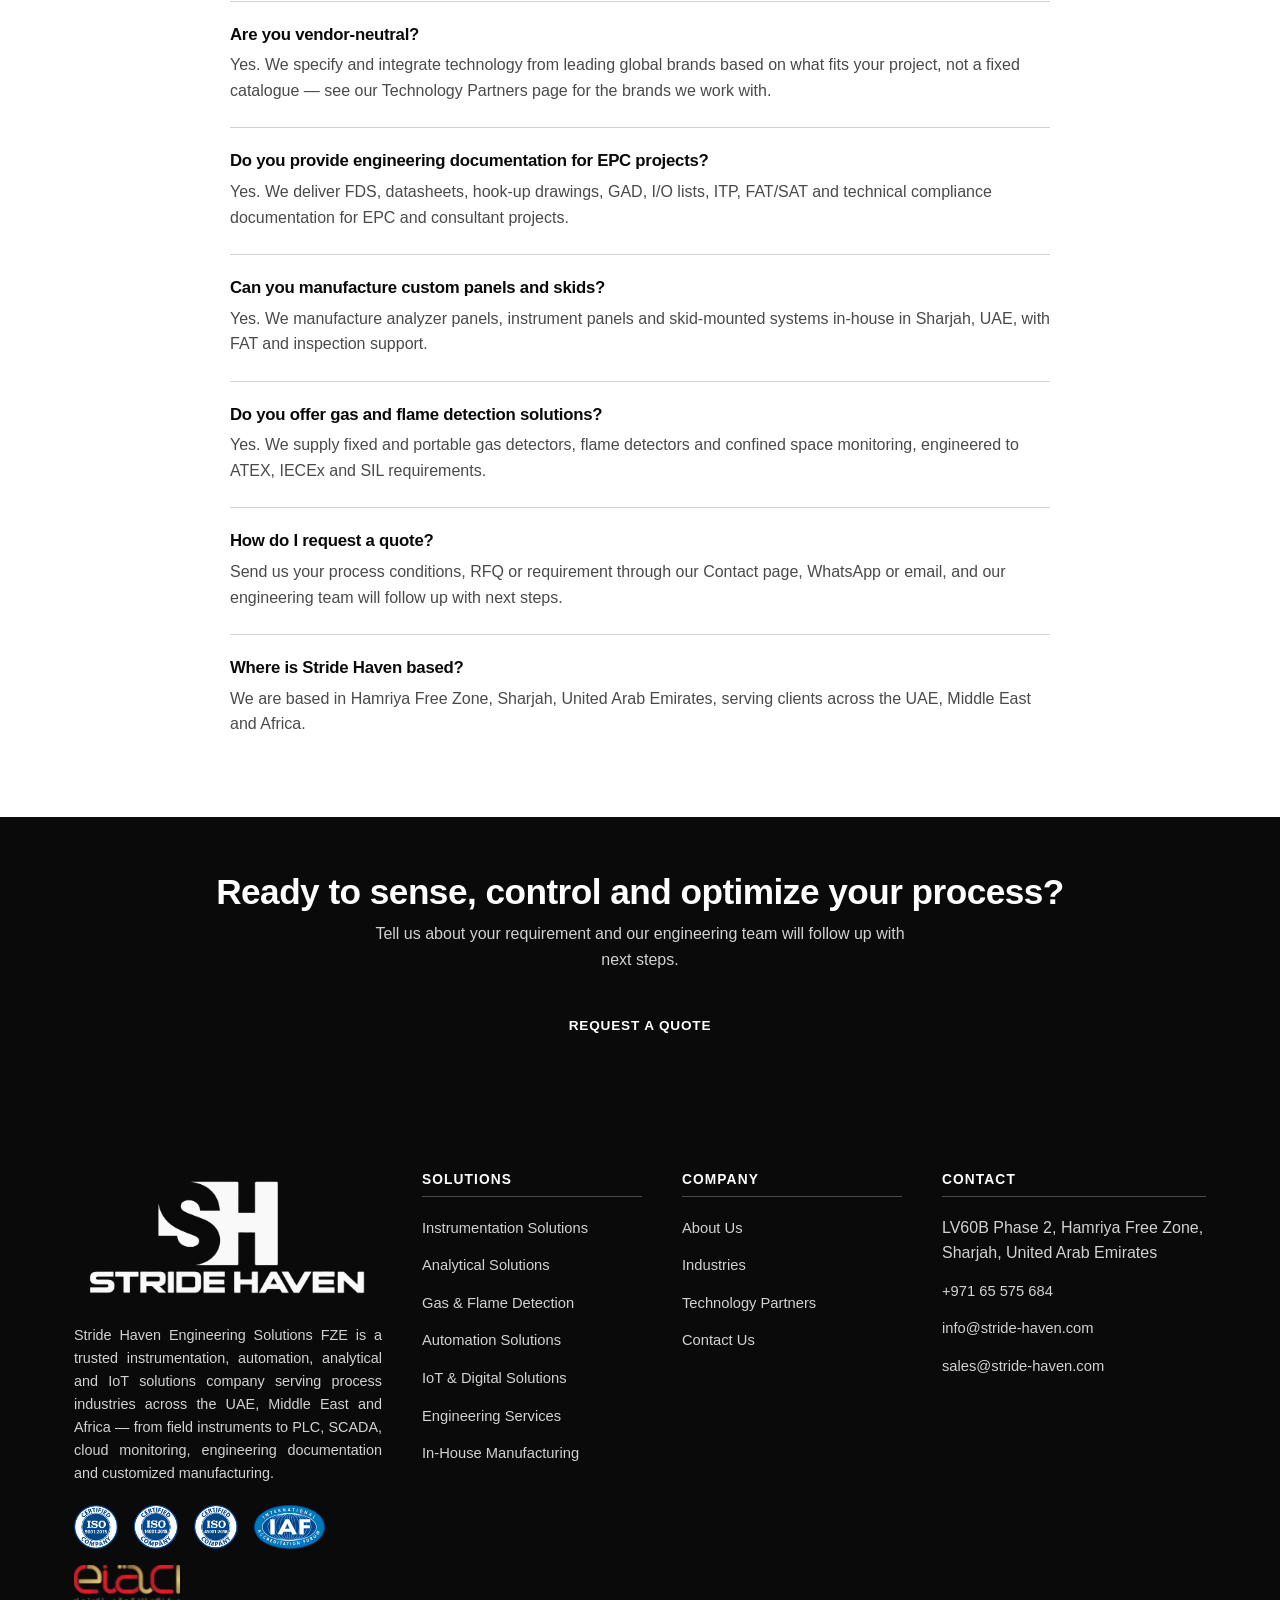
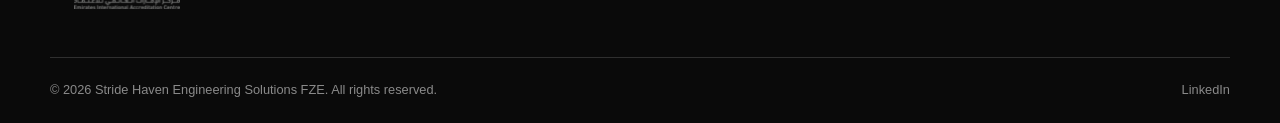
==== commit ed60805b: "modified:   about.html 	modified:   analytical-solutions.html 	modified:   automation-solutions.html" ====
--- a/index.html
+++ b/index.html
@@ -17,7 +17,7 @@
 <meta name="twitter:title" content="Instrumentation &amp; Automation Solutions UAE | Stride Haven">
 <meta name="twitter:description" content="Instrumentation, analytical, automation, IoT and manufacturing solutions for process industries across the UAE, Middle East and Africa.">
 <meta name="twitter:image" content="https://www.stride-haven.com/assets/img/photos/home-hero-plant-night.jpg">
-<link rel="stylesheet" href="assets/css/style.css?v=2">
+<link rel="stylesheet" href="assets/css/style.css?v=3">
 <script type="application/ld+json">
 {
   "@context": "https://schema.org",
--- a/assets/css/style.css
+++ b/assets/css/style.css
@@ -24,7 +24,11 @@
 }
 
 * { box-sizing: border-box; }
-html { scroll-behavior: smooth; }
+html {
+  scroll-behavior: smooth;
+  -webkit-text-size-adjust: 100%;
+  text-size-adjust: 100%;
+}
 
 body {
   margin: 0;
@@ -1020,6 +1024,9 @@
   .partner-grid { grid-template-columns: repeat(auto-fill, minmax(130px, 1fr)); }
   .footer-grid { grid-template-columns: 1fr; }
   .hero-inner, .hero-split { padding: 80px 0 64px; }
+  .page-hero { padding: 56px 0 48px; }
+  .photo-band { min-height: 240px; }
+  .footer-certifications img { height: 36px; }
   .form-card { border-left: 1px solid var(--black); }
   .contact-info-card { border-bottom: none; }
 }
@@ -1061,6 +1068,7 @@
 }
 @media (max-width: 720px) {
   .workflow-row { grid-template-columns: 1fr; }
+  .wf-photo { height: 220px; }
 }
 
 /* ---- Stat bar (light, for About) ---- */
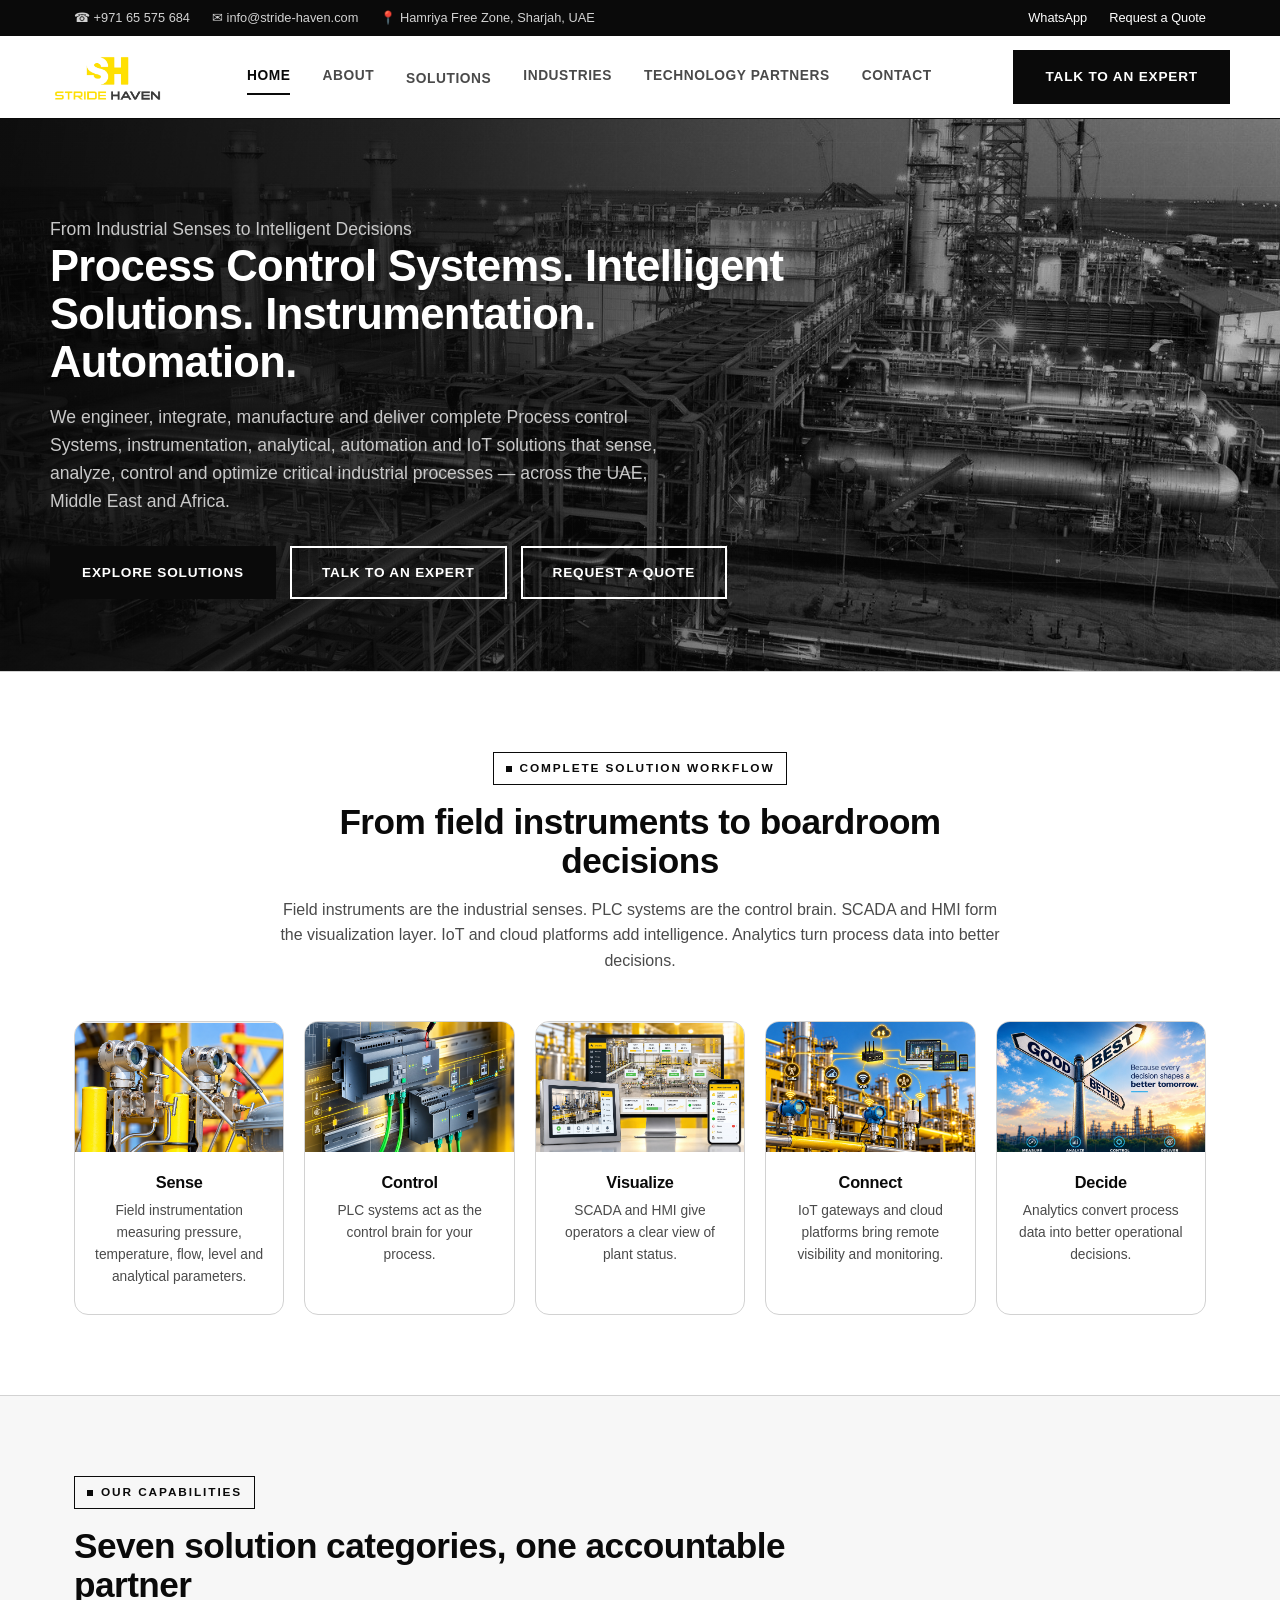
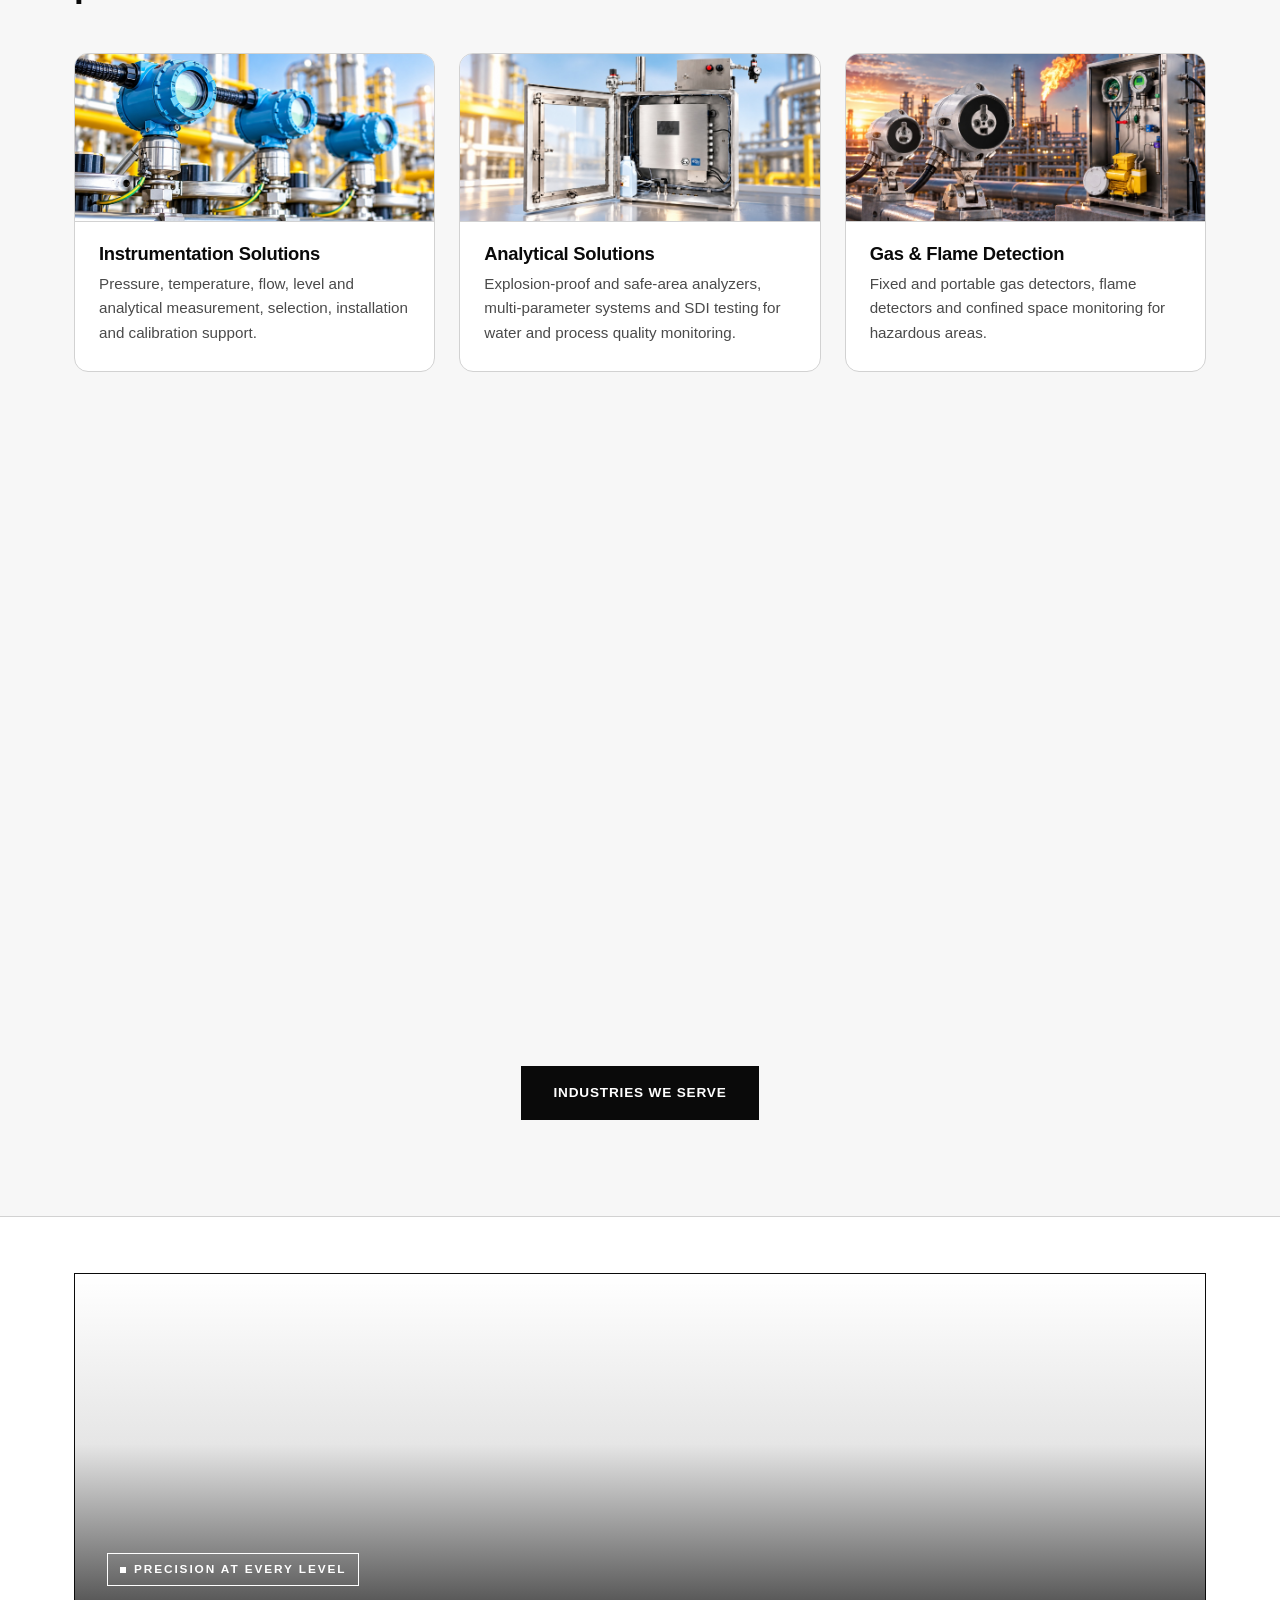
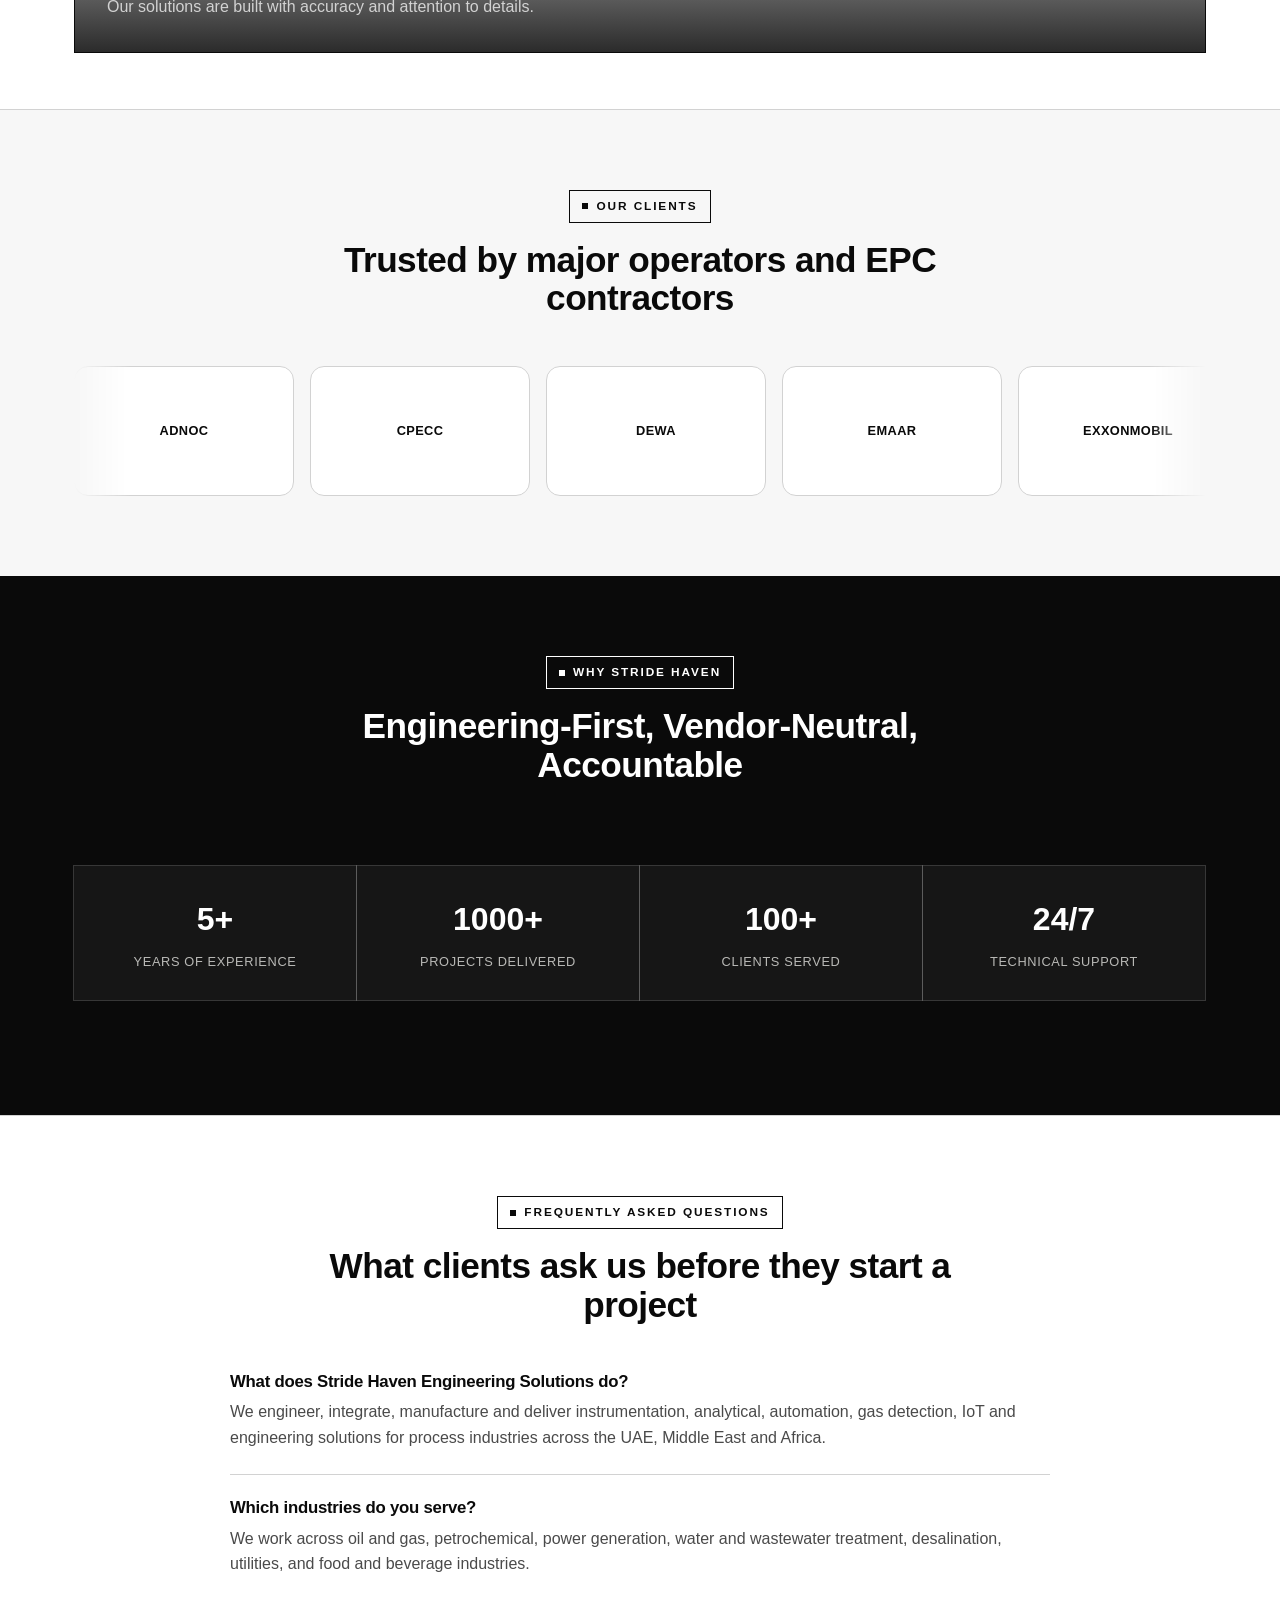
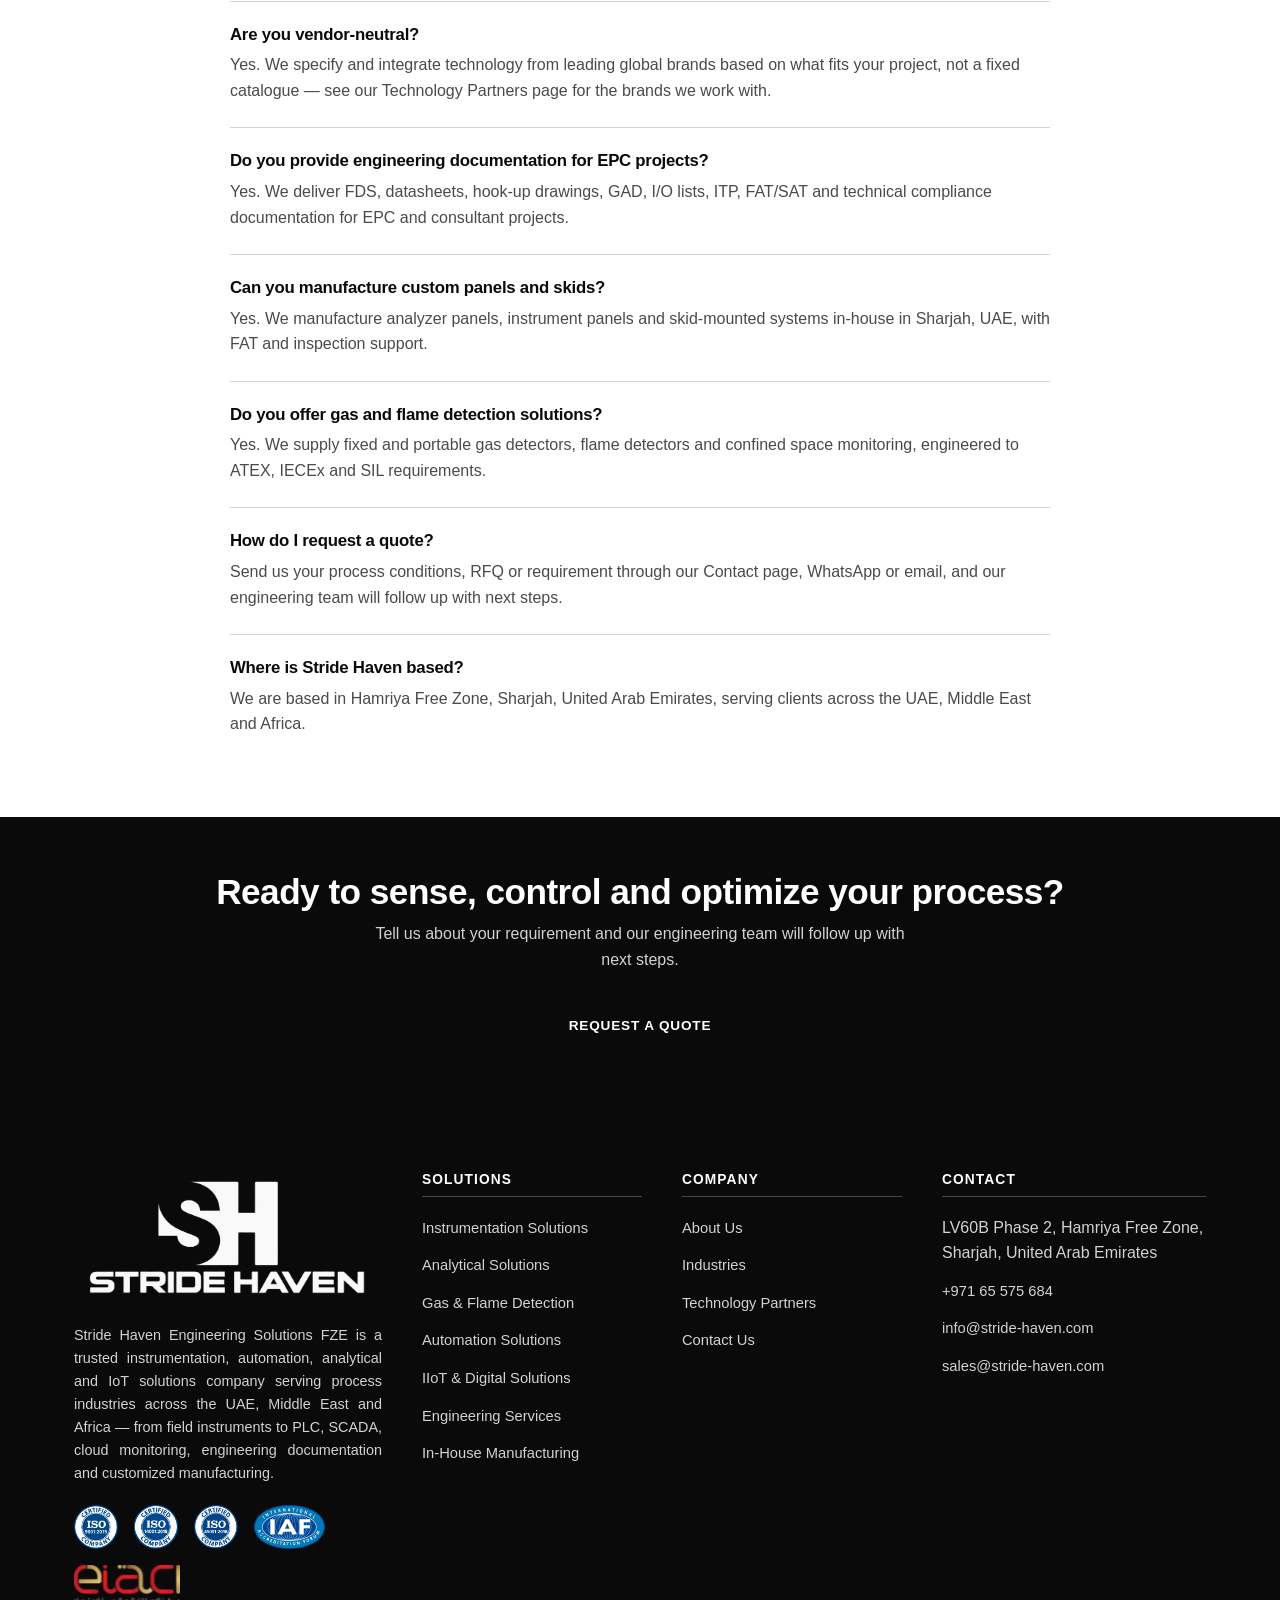
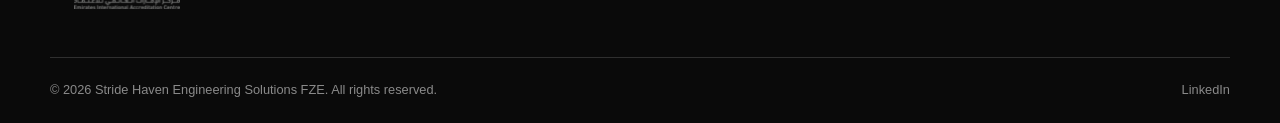
==== commit d0712c8d: "modified:   IMAGE_MANIFEST.md 	modified:   about.html 	modified:   analytical-solutions.html 	new fi" ====
--- a/index.html
+++ b/index.html
@@ -65,7 +65,7 @@
     <nav class="nav-links">
       <a href="index.html" class="active">Home</a>
       <a href="about.html">About</a>
-      <div class="has-dropdown"><a href="solutions.html" class="">Solutions</a><div class="dropdown-panel"><a href="instrumentation-solutions.html">Instrumentation Solutions</a><a href="analytical-solutions.html">Analytical Solutions</a><a href="gas-detection-solutions.html">Gas &amp; Flame Detection</a><a href="automation-solutions.html">Automation Solutions</a><a href="iot-digital-solutions.html">IoT & Digital Solutions</a><a href="engineering-services.html">Engineering Services</a><a href="manufacturing-solutions.html">In-House Manufacturing</a></div></div>
+      <div class="has-dropdown"><a href="solutions.html" class="">Solutions</a><div class="dropdown-panel"><a href="instrumentation-solutions.html">Instrumentation Solutions</a><a href="analytical-solutions.html">Analytical Solutions</a><a href="gas-detection-solutions.html">Gas &amp; Flame Detection</a><a href="automation-solutions.html">Automation Solutions</a><a href="iiot-solutions.html">IIoT & Digital Solutions</a><a href="engineering-services.html">Engineering Services</a><a href="manufacturing-solutions.html">In-House Manufacturing</a></div></div>
       <a href="industries.html">Industries</a>
       <a href="technology-partners.html">Technology Partners</a>
       <a href="contact.html">Contact</a>
@@ -147,9 +147,9 @@
         <div class="product-photo-wrap"><img src="assets/img/photos/automation_soln.jpeg" alt="Automation Solutions" loading="lazy" onerror="this.parentElement.style.display='none';this.closest('.card').classList.remove('card--product');this.closest('.card').insertAdjacentHTML('afterbegin','<div class=&quot;icon-badge&quot;><svg class=&quot;icon&quot; aria-hidden=&quot;true&quot;><use href=&quot;#icon-cpu&quot;></use></svg></div>');"></div>
         <div class="card-body"><h3>Automation Solutions</h3><p>PLC, SCADA, HMI integration.</p></div>
       </a>
-      <a href="iot-digital-solutions.html" class="card card--product">
-        <div class="product-photo-wrap"><img src="assets/img/photos/iiot.jpeg" alt="IoT &amp; Digital Solutions" loading="lazy" onerror="this.parentElement.style.display='none';this.closest('.card').classList.remove('card--product');this.closest('.card').insertAdjacentHTML('afterbegin','<div class=&quot;icon-badge&quot;><svg class=&quot;icon&quot; aria-hidden=&quot;true&quot;><use href=&quot;#icon-wifi&quot;></use></svg></div>');"></div>
-        <div class="card-body"><h3>IoT &amp; Digital Solutions</h3><p>IoT gateways, cloud connectivity, remote dashboards and data analytics &mdash; a capability we are actively expanding.</p></div>
+      <a href="iiot-solutions.html" class="card card--product">
+        <div class="product-photo-wrap"><img src="assets/img/photos/iiot.jpeg" alt="IIoT &amp; Digital Solutions" loading="lazy" onerror="this.parentElement.style.display='none';this.closest('.card').classList.remove('card--product');this.closest('.card').insertAdjacentHTML('afterbegin','<div class=&quot;icon-badge&quot;><svg class=&quot;icon&quot; aria-hidden=&quot;true&quot;><use href=&quot;#icon-wifi&quot;></use></svg></div>');"></div>
+        <div class="card-body"><h3>IIoT &amp; Digital Solutions</h3><p>IoT gateways, cloud connectivity, remote dashboards and data analytics &mdash; a capability we are actively expanding.</p></div>
       </a>
       <a href="engineering-services.html" class="card card--product">
         <div class="product-photo-wrap"><img src="assets/img/photos/engineering_service.jpeg" alt="Engineering Services" loading="lazy" onerror="this.parentElement.style.display='none';this.closest('.card').classList.remove('card--product');this.closest('.card').insertAdjacentHTML('afterbegin','<div class=&quot;icon-badge&quot;><svg class=&quot;icon&quot; aria-hidden=&quot;true&quot;><use href=&quot;#icon-file-text&quot;></use></svg></div>');"></div>
@@ -301,7 +301,7 @@
     <div class="footer-col">
       <h4>Solutions</h4>
       <ul>
-        <li><a href="instrumentation-solutions.html">Instrumentation Solutions</a></li><li><a href="analytical-solutions.html">Analytical Solutions</a></li><li><a href="gas-detection-solutions.html">Gas &amp; Flame Detection</a></li><li><a href="automation-solutions.html">Automation Solutions</a></li><li><a href="iot-digital-solutions.html">IoT & Digital Solutions</a></li><li><a href="engineering-services.html">Engineering Services</a></li><li><a href="manufacturing-solutions.html">In-House Manufacturing</a></li>
+        <li><a href="instrumentation-solutions.html">Instrumentation Solutions</a></li><li><a href="analytical-solutions.html">Analytical Solutions</a></li><li><a href="gas-detection-solutions.html">Gas &amp; Flame Detection</a></li><li><a href="automation-solutions.html">Automation Solutions</a></li><li><a href="iiot-solutions.html">IIoT & Digital Solutions</a></li><li><a href="engineering-services.html">Engineering Services</a></li><li><a href="manufacturing-solutions.html">In-House Manufacturing</a></li>
       </ul>
     </div>
     <div class="footer-col">
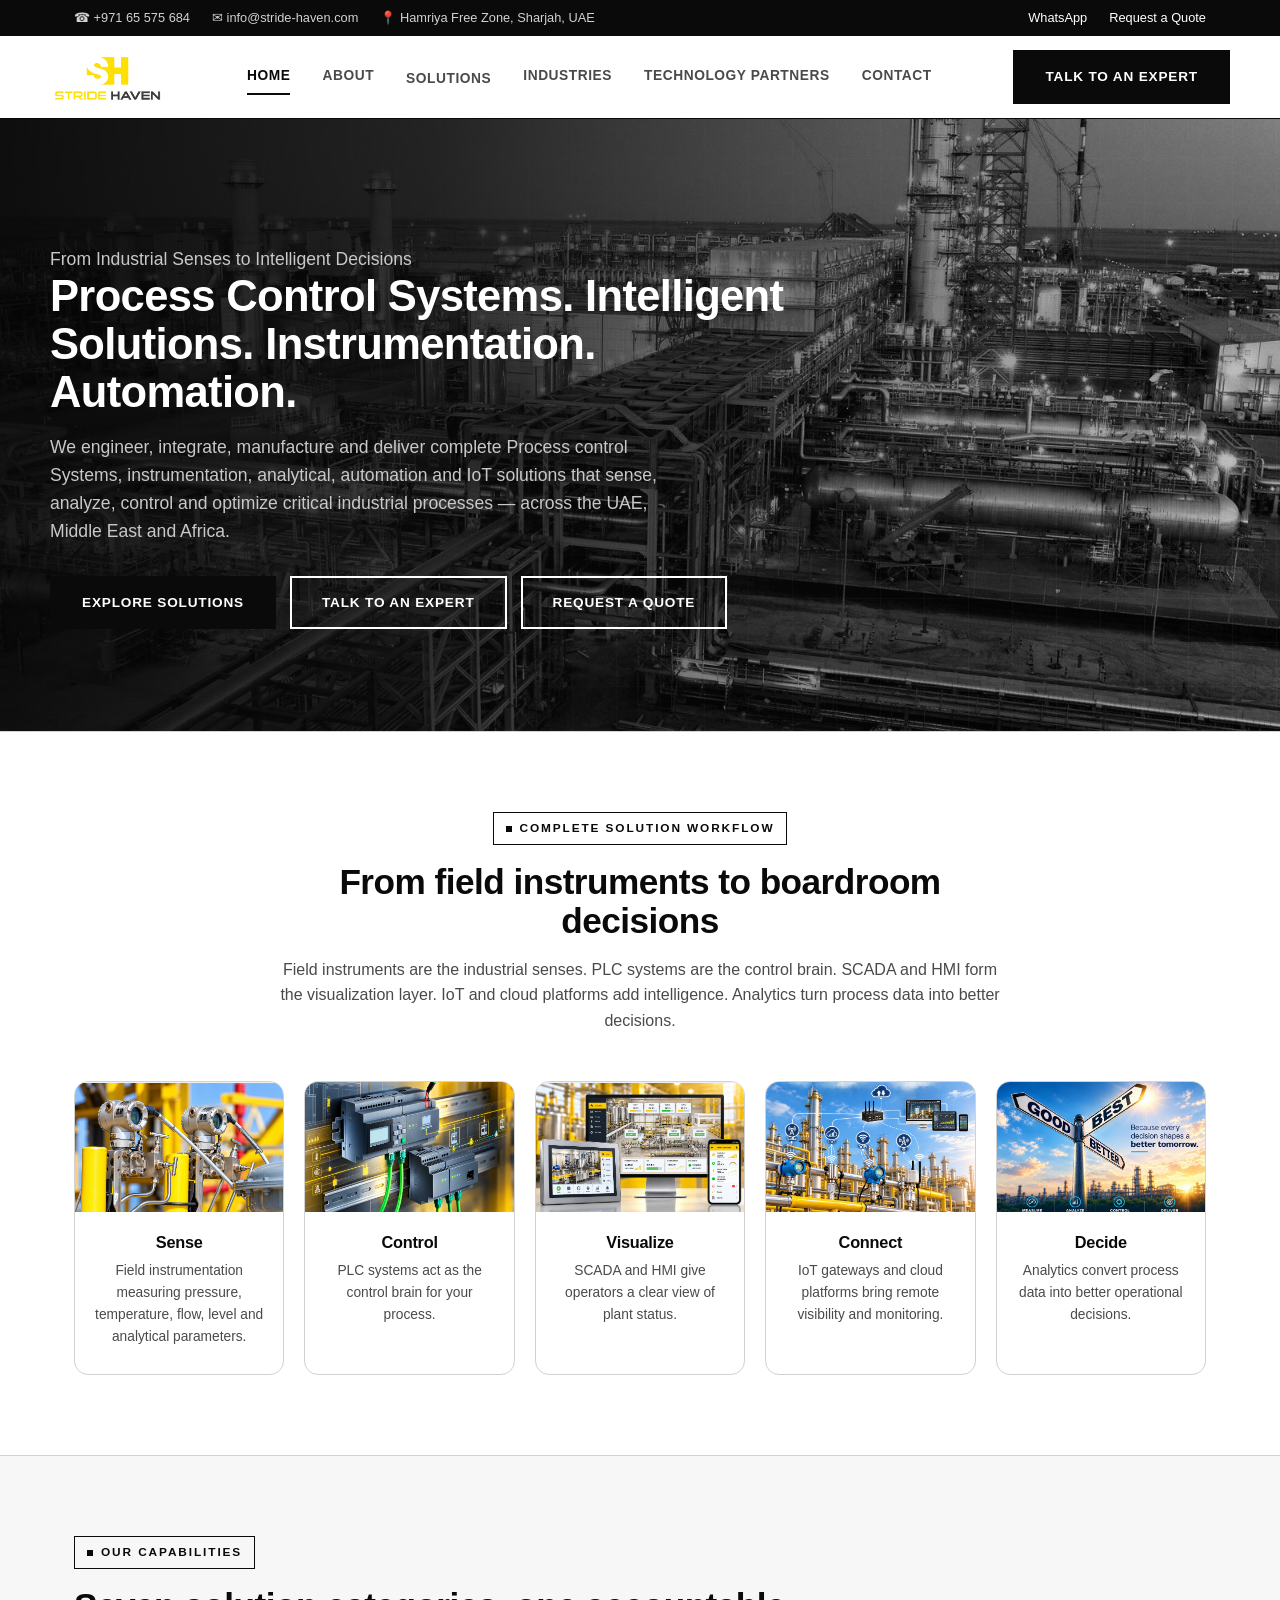
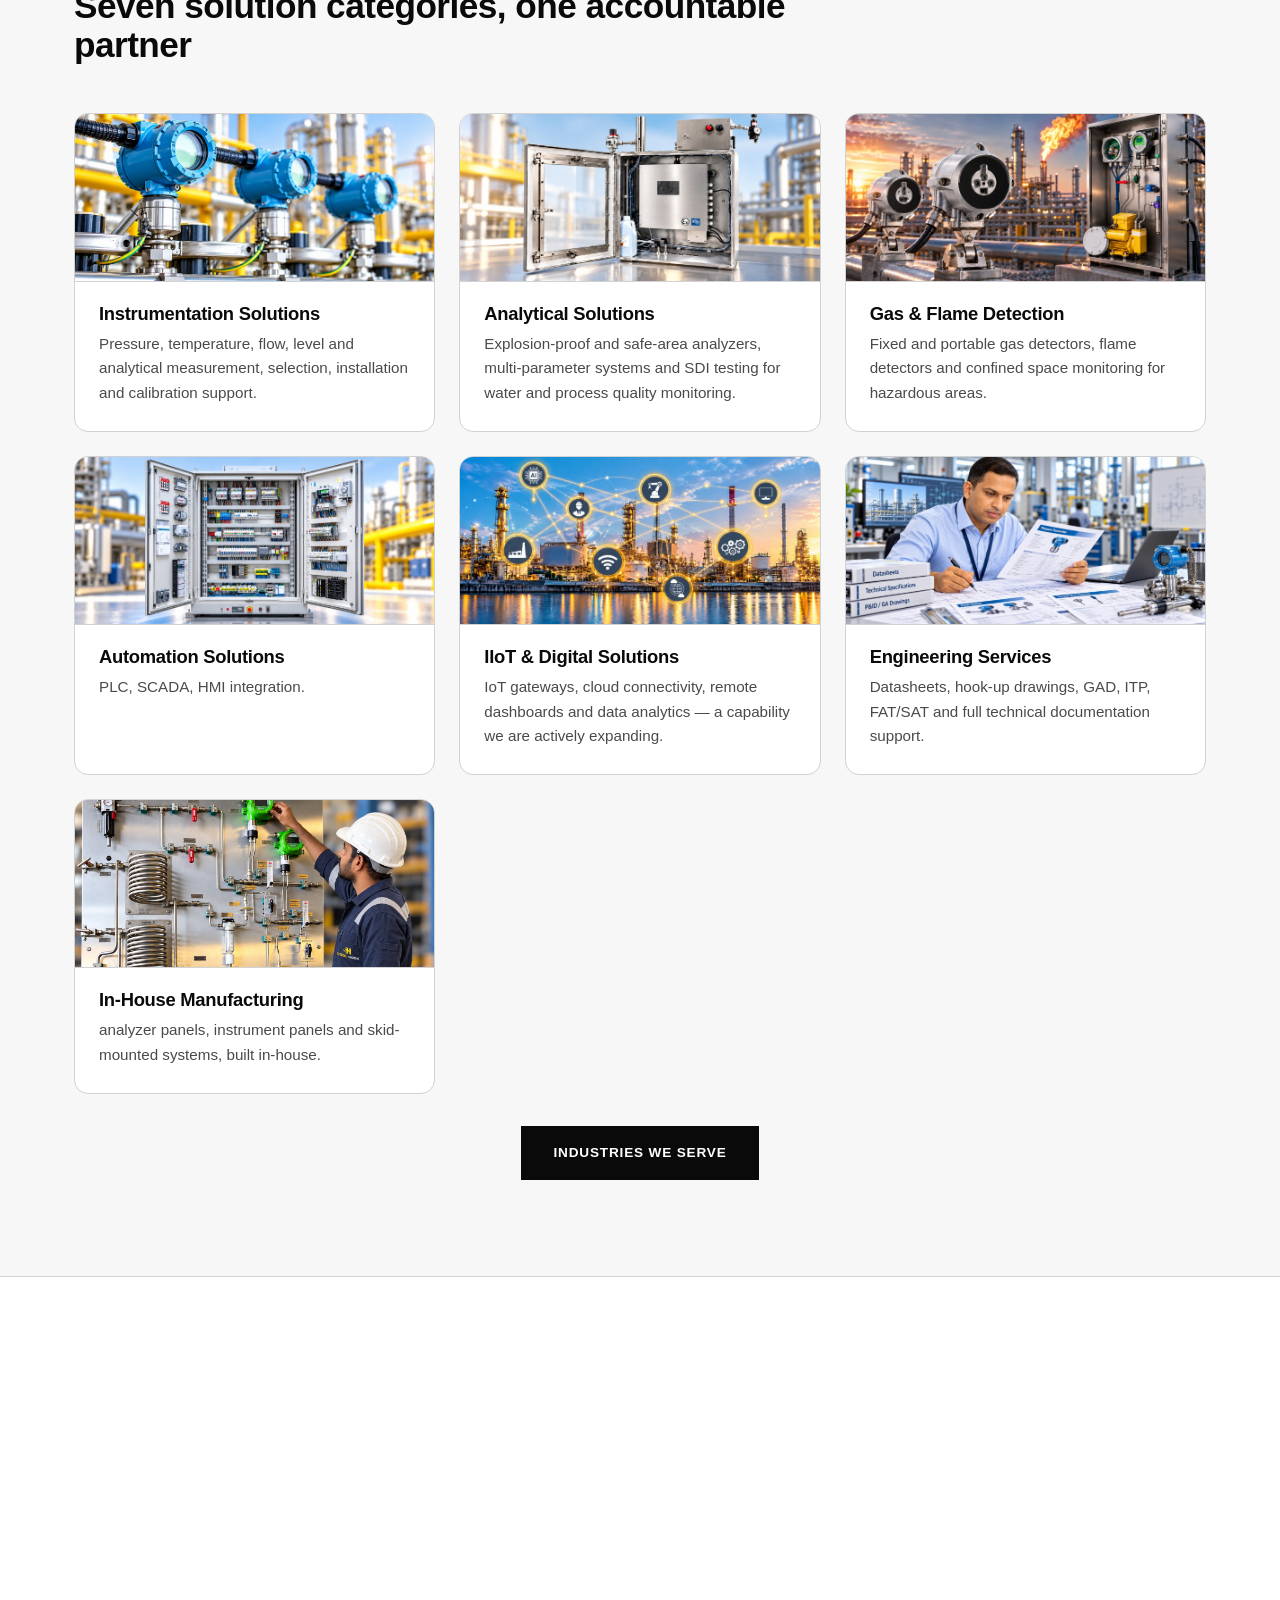
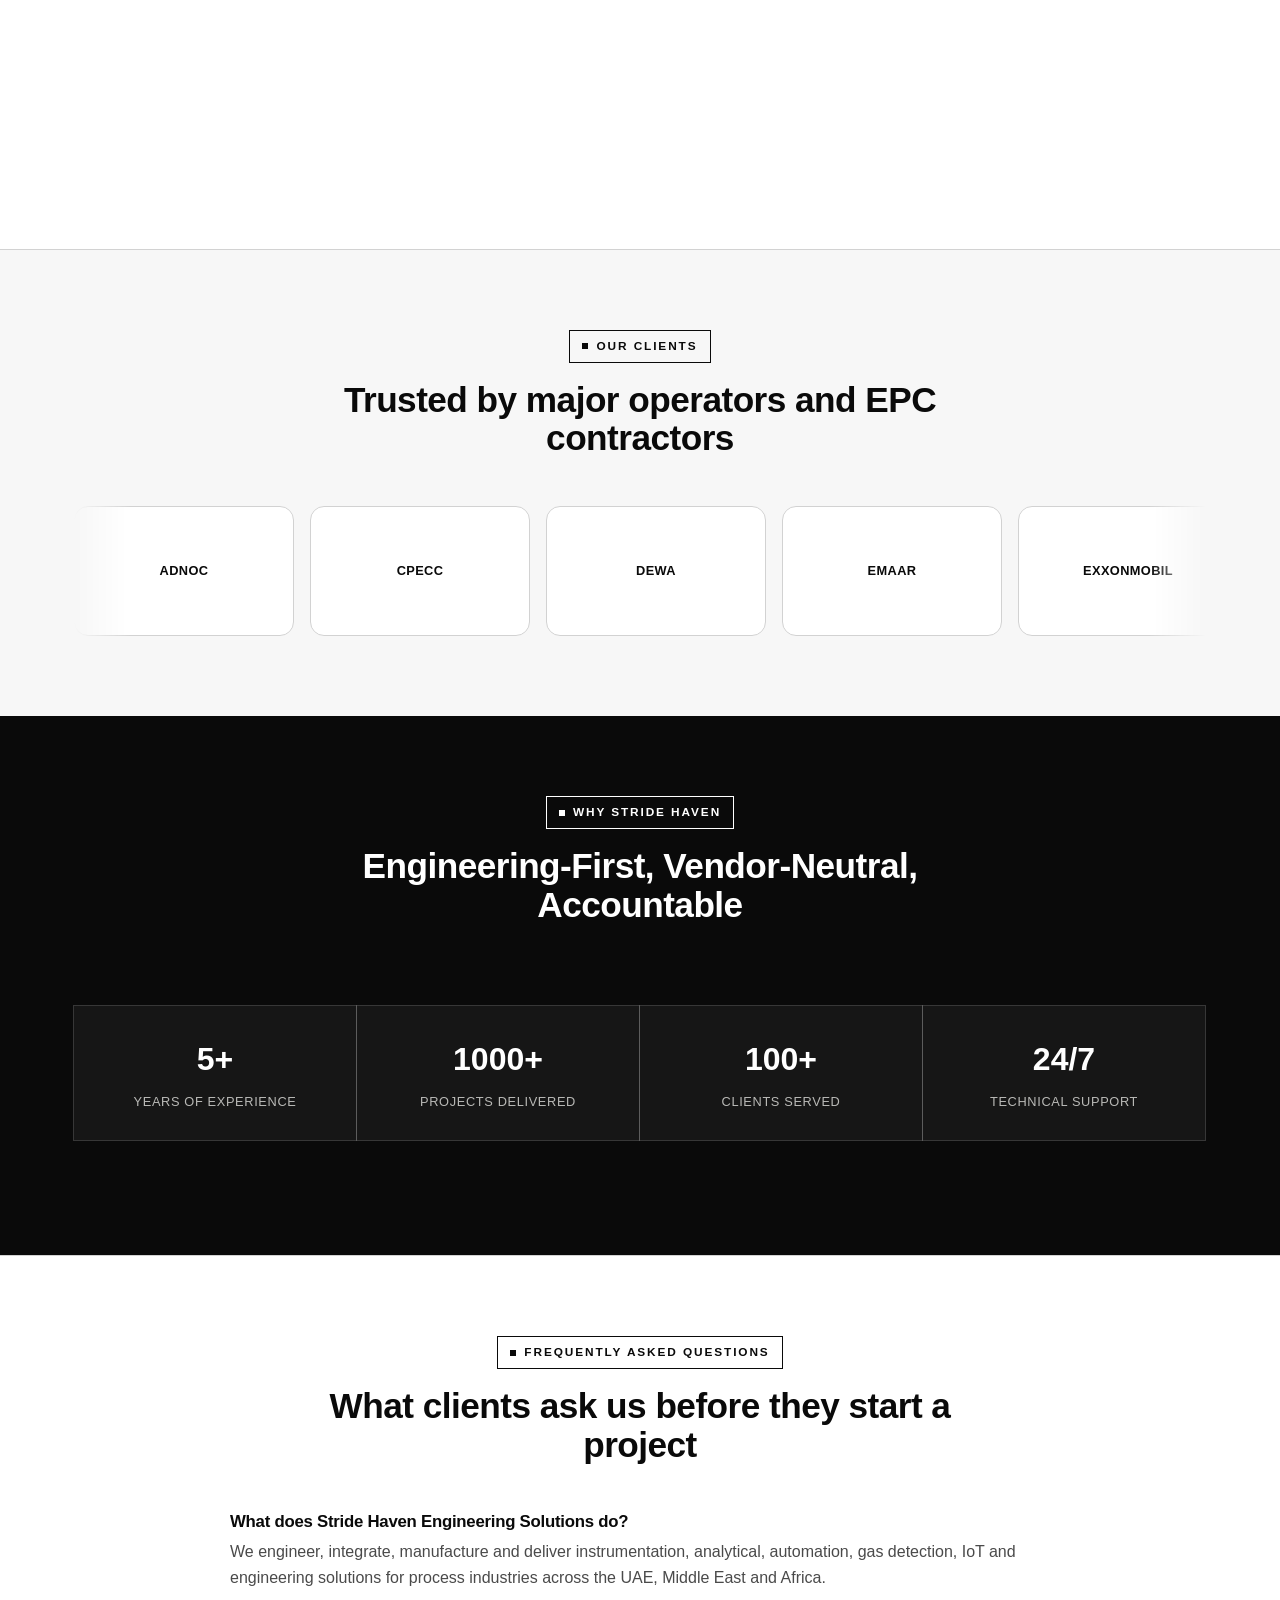
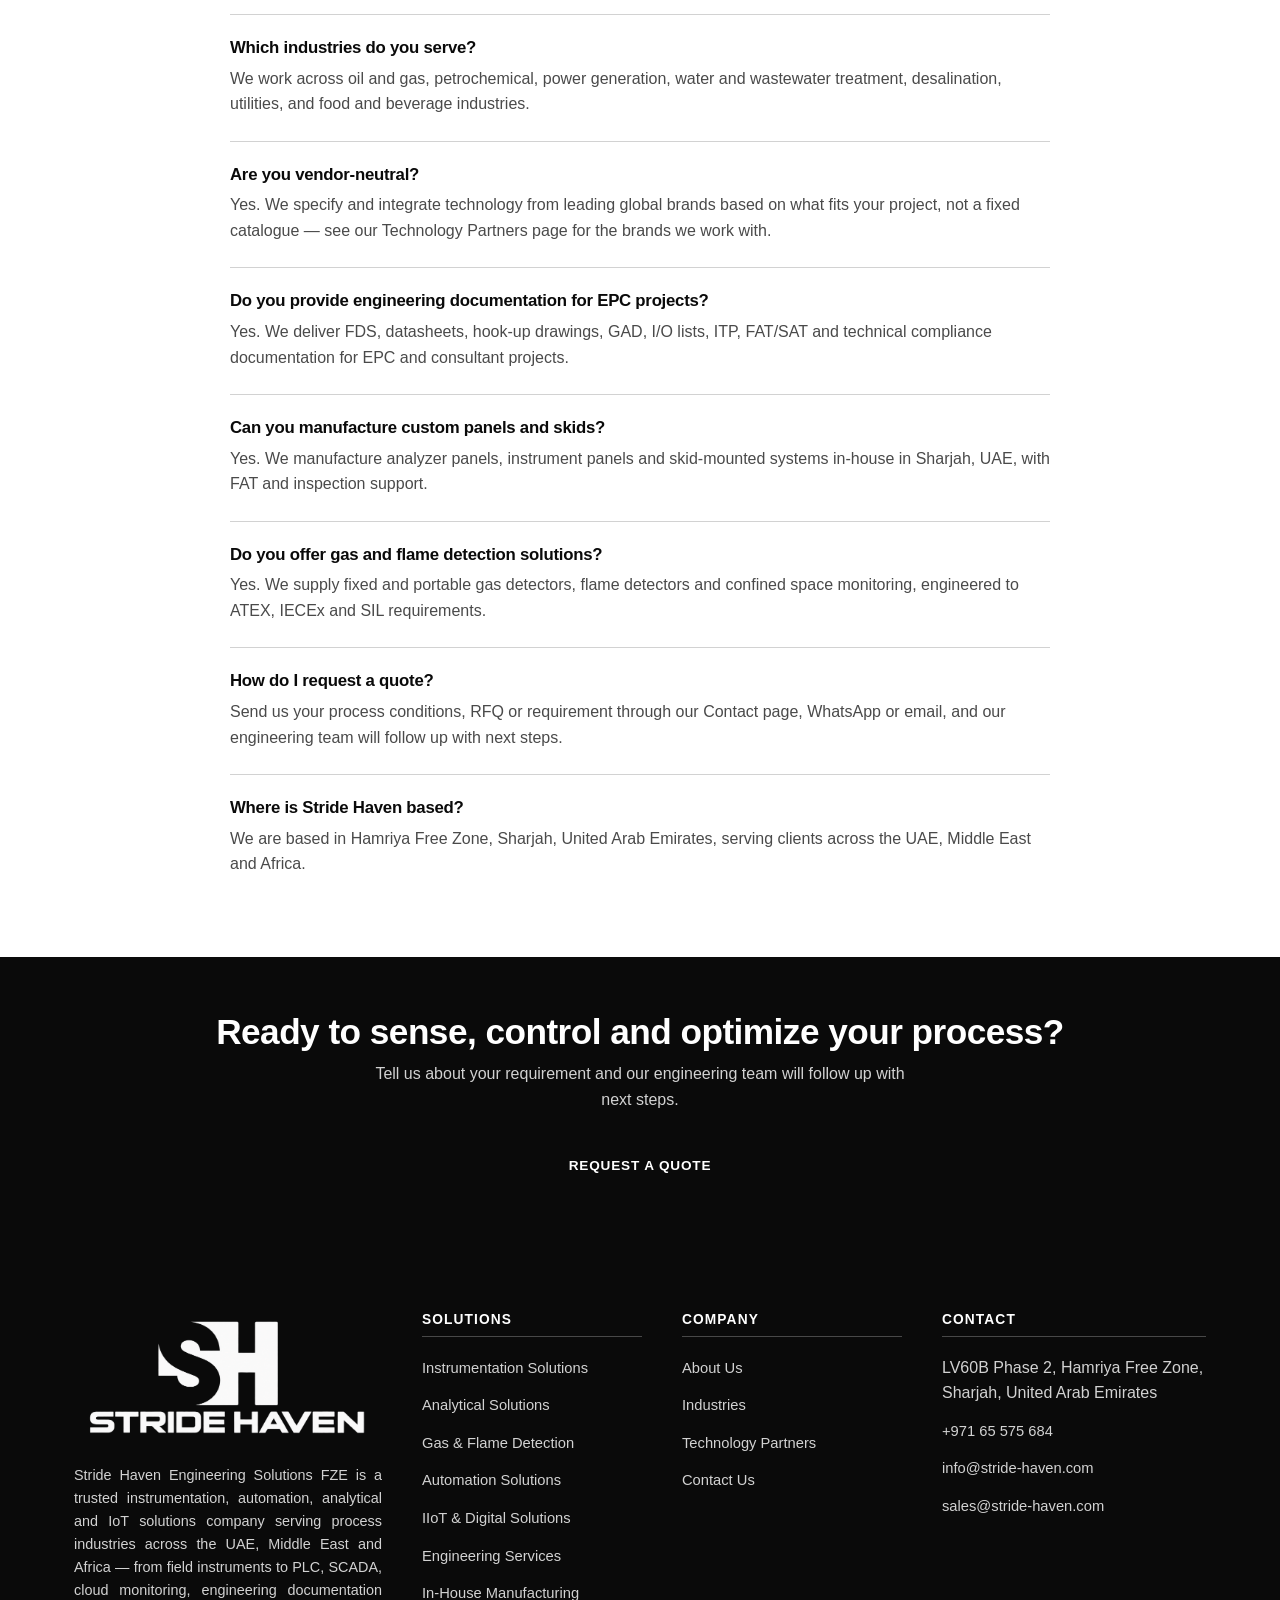
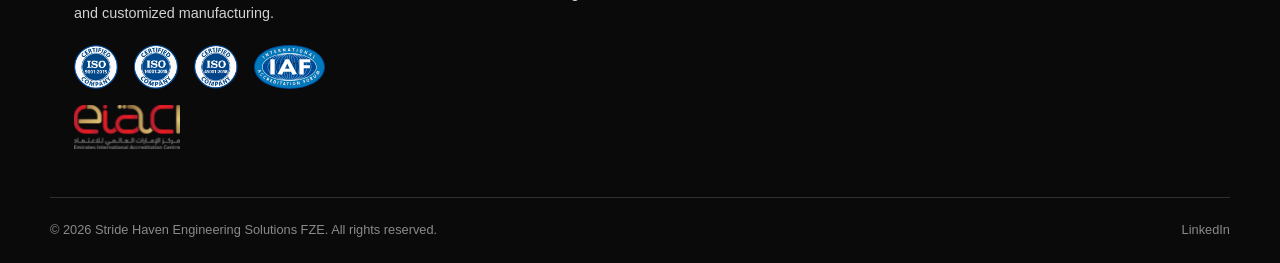
==== commit d3288857: "modified:   about.html 	modified:   analytical-solutions.html 	renamed:    assets/img/photos/about-h" ====
--- a/index.html
+++ b/index.html
@@ -6,17 +6,17 @@
 <title>Instrumentation &amp; Automation Solutions UAE | Stride Haven</title>
 <meta name="description" content="Instrumentation, analytical, automation, IoT and manufacturing solutions for process industries across the UAE, Middle East and Africa.">
 <link rel="canonical" href="https://www.stride-haven.com/">
-<link rel="icon" href="assets/img/favicon.png" type="image/png">
+<link rel="icon" href="assets/img/logo-symbol.png" type="image/png">
 <meta property="og:type" content="website">
 <meta property="og:site_name" content="Stride Haven Engineering Solutions">
 <meta property="og:title" content="Instrumentation &amp; Automation Solutions UAE | Stride Haven">
 <meta property="og:description" content="Instrumentation, analytical, automation, IoT and manufacturing solutions for process industries across the UAE, Middle East and Africa.">
 <meta property="og:url" content="https://www.stride-haven.com/">
-<meta property="og:image" content="https://www.stride-haven.com/assets/img/photos/home-hero-plant-night.jpg">
+<meta property="og:image" content="https://www.stride-haven.com/assets/img/banners/home-hero-plant-night.jpg">
 <meta name="twitter:card" content="summary_large_image">
 <meta name="twitter:title" content="Instrumentation &amp; Automation Solutions UAE | Stride Haven">
 <meta name="twitter:description" content="Instrumentation, analytical, automation, IoT and manufacturing solutions for process industries across the UAE, Middle East and Africa.">
-<meta name="twitter:image" content="https://www.stride-haven.com/assets/img/photos/home-hero-plant-night.jpg">
+<meta name="twitter:image" content="https://www.stride-haven.com/assets/img/banners/home-hero-plant-night.jpg">
 <link rel="stylesheet" href="assets/css/style.css?v=3">
 <script type="application/ld+json">
 {
@@ -77,7 +77,7 @@
   </div>
 </header>
 
-<section class="hero" style="background-image:url('assets/img/photos/home-hero-plant-night.jpg');">
+<section class="hero" style="background-image:url('assets/img/banners/home-hero-plant-night.jpg');">
   <div class="container hero-split">
     <div class="hero-copy">
       <span class="lead">From Industrial Senses to Intelligent Decisions</span>
@@ -288,14 +288,14 @@
 <footer class="site-footer">
   <div class="container footer-grid">
     <div class="footer-brand">
-      <img src="assets/img/photos/logo-black.png" alt="Stride Haven Engineering Solutions logo">
+      <img src="assets/img/logo-black.png" alt="Stride Haven Engineering Solutions logo">
       <p>Stride Haven Engineering Solutions FZE is a trusted instrumentation, automation, analytical and IoT solutions company serving process industries across the UAE, Middle East and Africa &mdash; from field instruments to PLC, SCADA, cloud monitoring, engineering documentation and customized manufacturing.</p>
       <div class="footer-certifications">
         <img src="assets/img/photos/iso_9001.png" alt="ISO 9001:2015 Certified" loading="lazy">
         <img src="assets/img/photos/iso_14001.png" alt="ISO 14001:2015 Certified" loading="lazy">
         <img src="assets/img/photos/iso_45001.png" alt="ISO 45001:2018 Certified" loading="lazy">
-        <img src="assets/img/photos/iaf-logo.svg" alt="IAF International Accreditation Forum" loading="lazy">
-        <img src="assets/img/photos/eiac-logo.svg" alt="EIAC Emirates International Accreditation Centre" loading="lazy">
+        <img src="assets/img/partners/iaf-logo.svg" alt="IAF International Accreditation Forum" loading="lazy">
+        <img src="assets/img/partners/eiac-logo.svg" alt="EIAC Emirates International Accreditation Centre" loading="lazy">
       </div>
     </div>
     <div class="footer-col">
--- a/assets/css/style.css
+++ b/assets/css/style.css
@@ -299,7 +299,7 @@
 }
 .hero-inner {
   position: relative;
-  padding: 120px 0 100px;
+  padding: 150px 0 130px;
   max-width: 760px;
 }
 .hero-split {
@@ -308,7 +308,7 @@
   gap: 40px;
   align-items: center;
   position: relative;
-  padding: 96px 0 72px;
+  padding: 126px 0 102px;
 }
 .hero-copy { max-width: 820px; }
 .hero-copy h1 { font-size: clamp(2rem, 3.4vw, 3rem); }
@@ -334,7 +334,10 @@
   background-position: center;
   background-repeat: no-repeat;
   color: var(--white);
-  padding: 88px 0 76px;
+  padding: 80px 0;
+  min-height: 460px;
+  display: flex;
+  align-items: center;
   position: relative;
 }
 .page-hero::before {
@@ -346,7 +349,7 @@
     repeating-linear-gradient(0deg, rgba(255,255,255,0.04) 0px, rgba(255,255,255,0.04) 1px, transparent 1px, transparent 44px),
     repeating-linear-gradient(90deg, rgba(255,255,255,0.04) 0px, rgba(255,255,255,0.04) 1px, transparent 1px, transparent 44px);
 }
-.page-hero .container { position: relative; }
+.page-hero .container { position: relative; width: 100%; }
 .breadcrumb {
   font-size: 0.8rem;
   color: var(--white);
@@ -508,7 +511,7 @@
 /* ============ Photo band ============ */
 .photo-band {
   position: relative;
-  min-height: 380px;
+  min-height: 460px;
   background-size: cover;
   background-position: center;
   background-repeat: no-repeat;
@@ -1024,8 +1027,8 @@
   .partner-grid { grid-template-columns: repeat(auto-fill, minmax(130px, 1fr)); }
   .footer-grid { grid-template-columns: 1fr; }
   .hero-inner, .hero-split { padding: 80px 0 64px; }
-  .page-hero { padding: 56px 0 48px; }
-  .photo-band { min-height: 240px; }
+  .page-hero { padding: 64px 0; min-height: 320px; }
+  .photo-band { min-height: 300px; }
   .footer-certifications img { height: 36px; }
   .form-card { border-left: 1px solid var(--black); }
   .contact-info-card { border-bottom: none; }
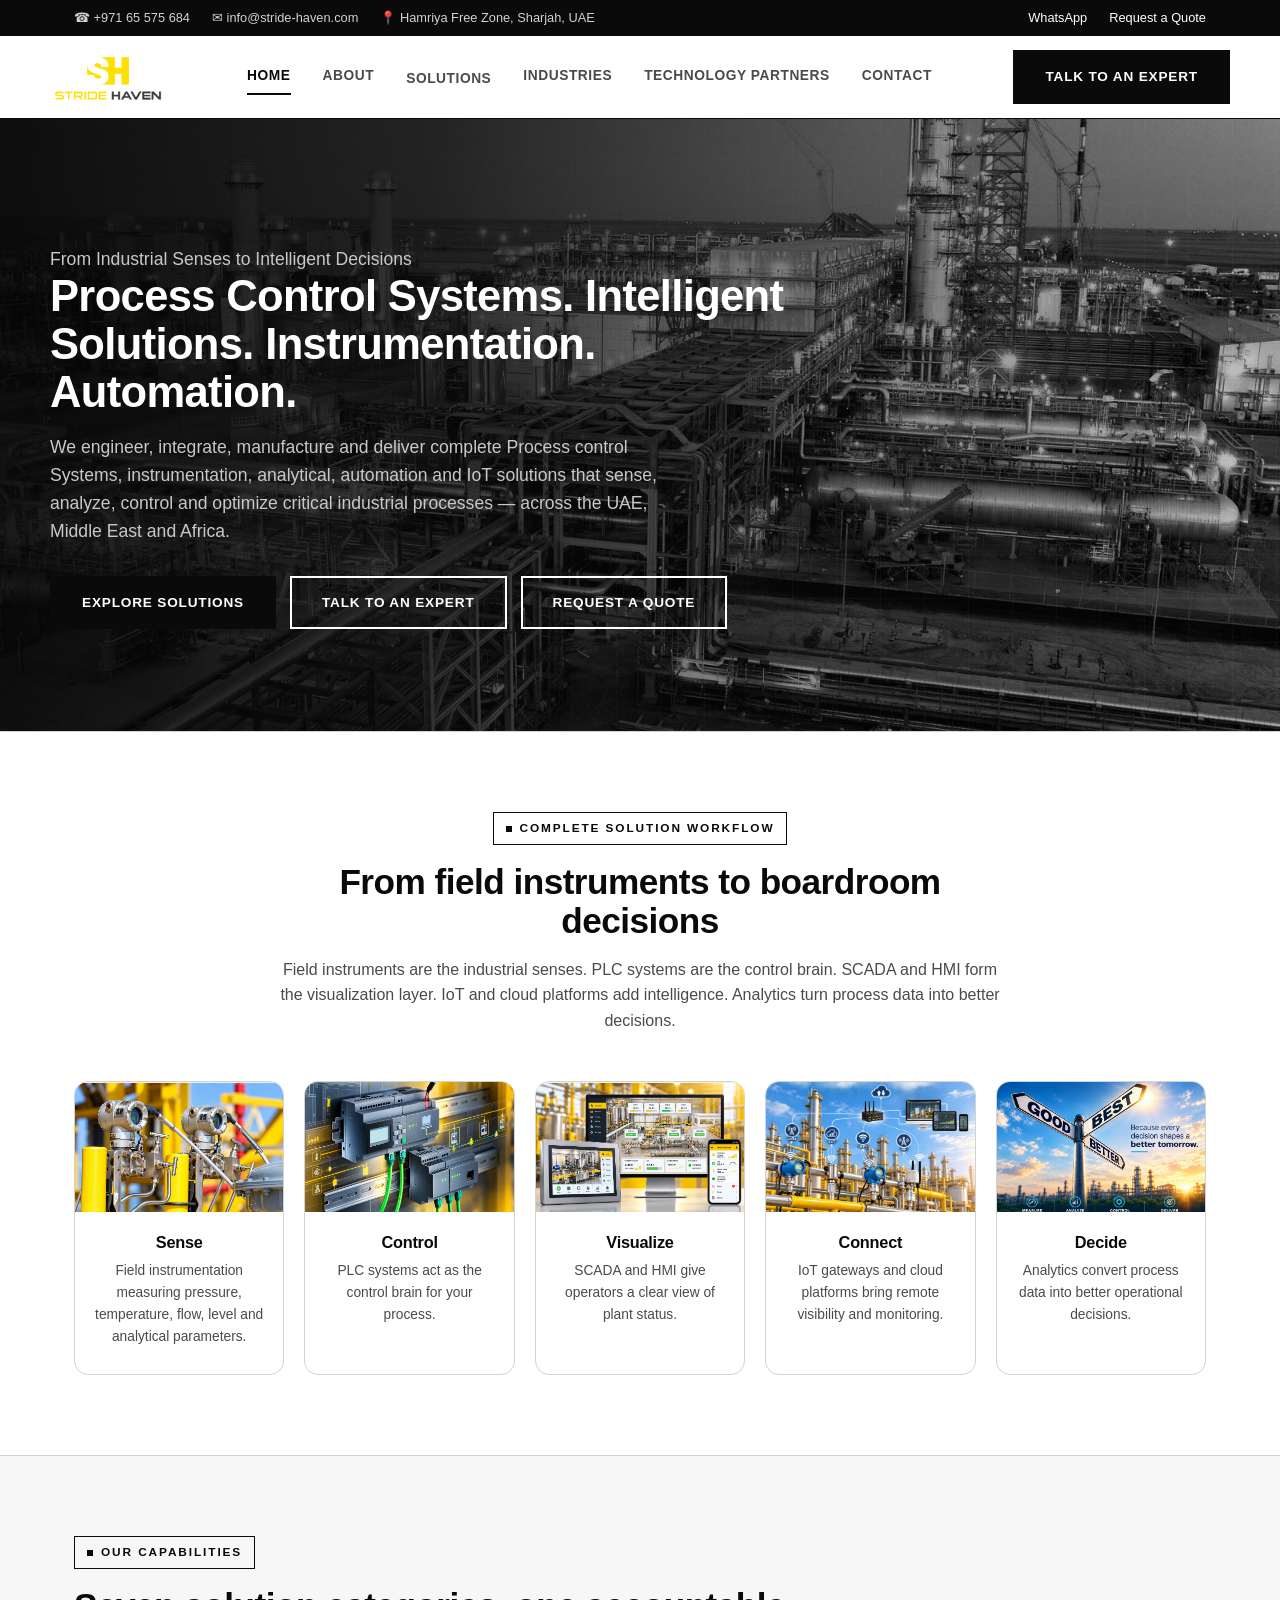
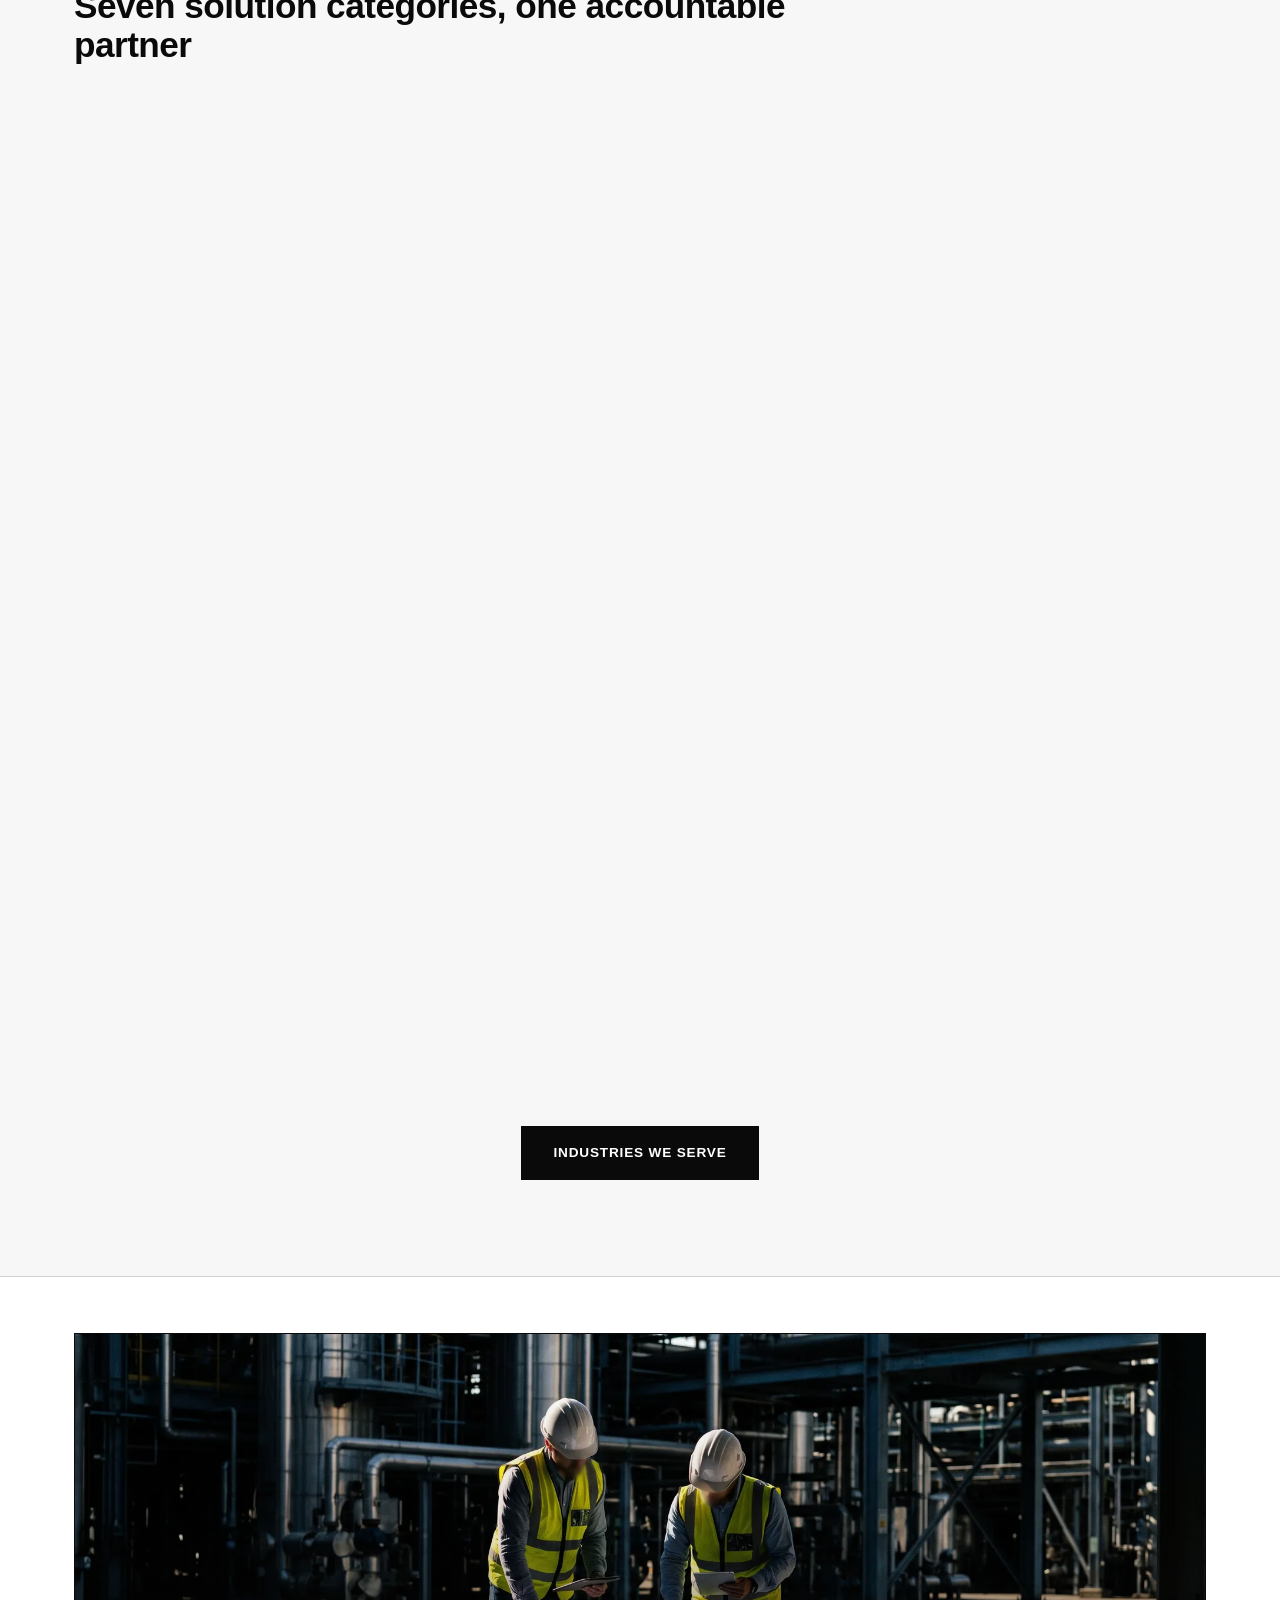
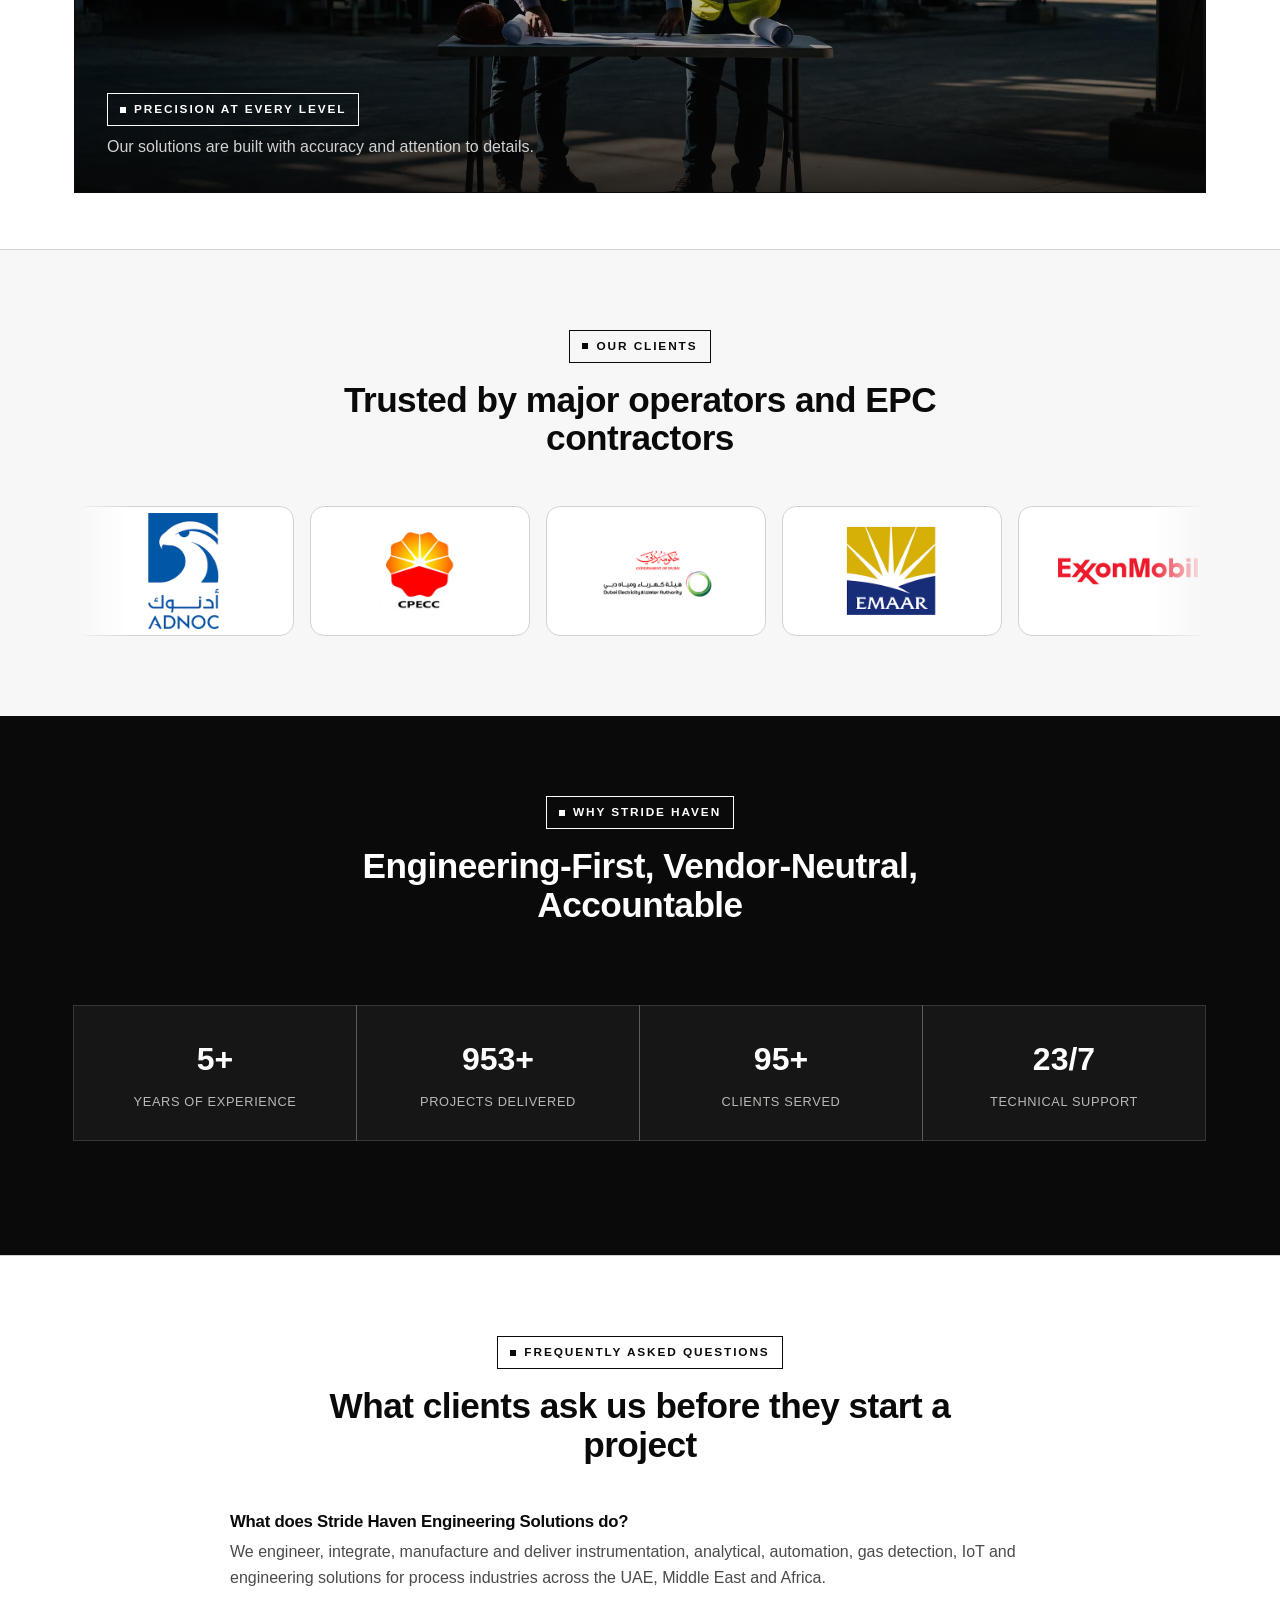
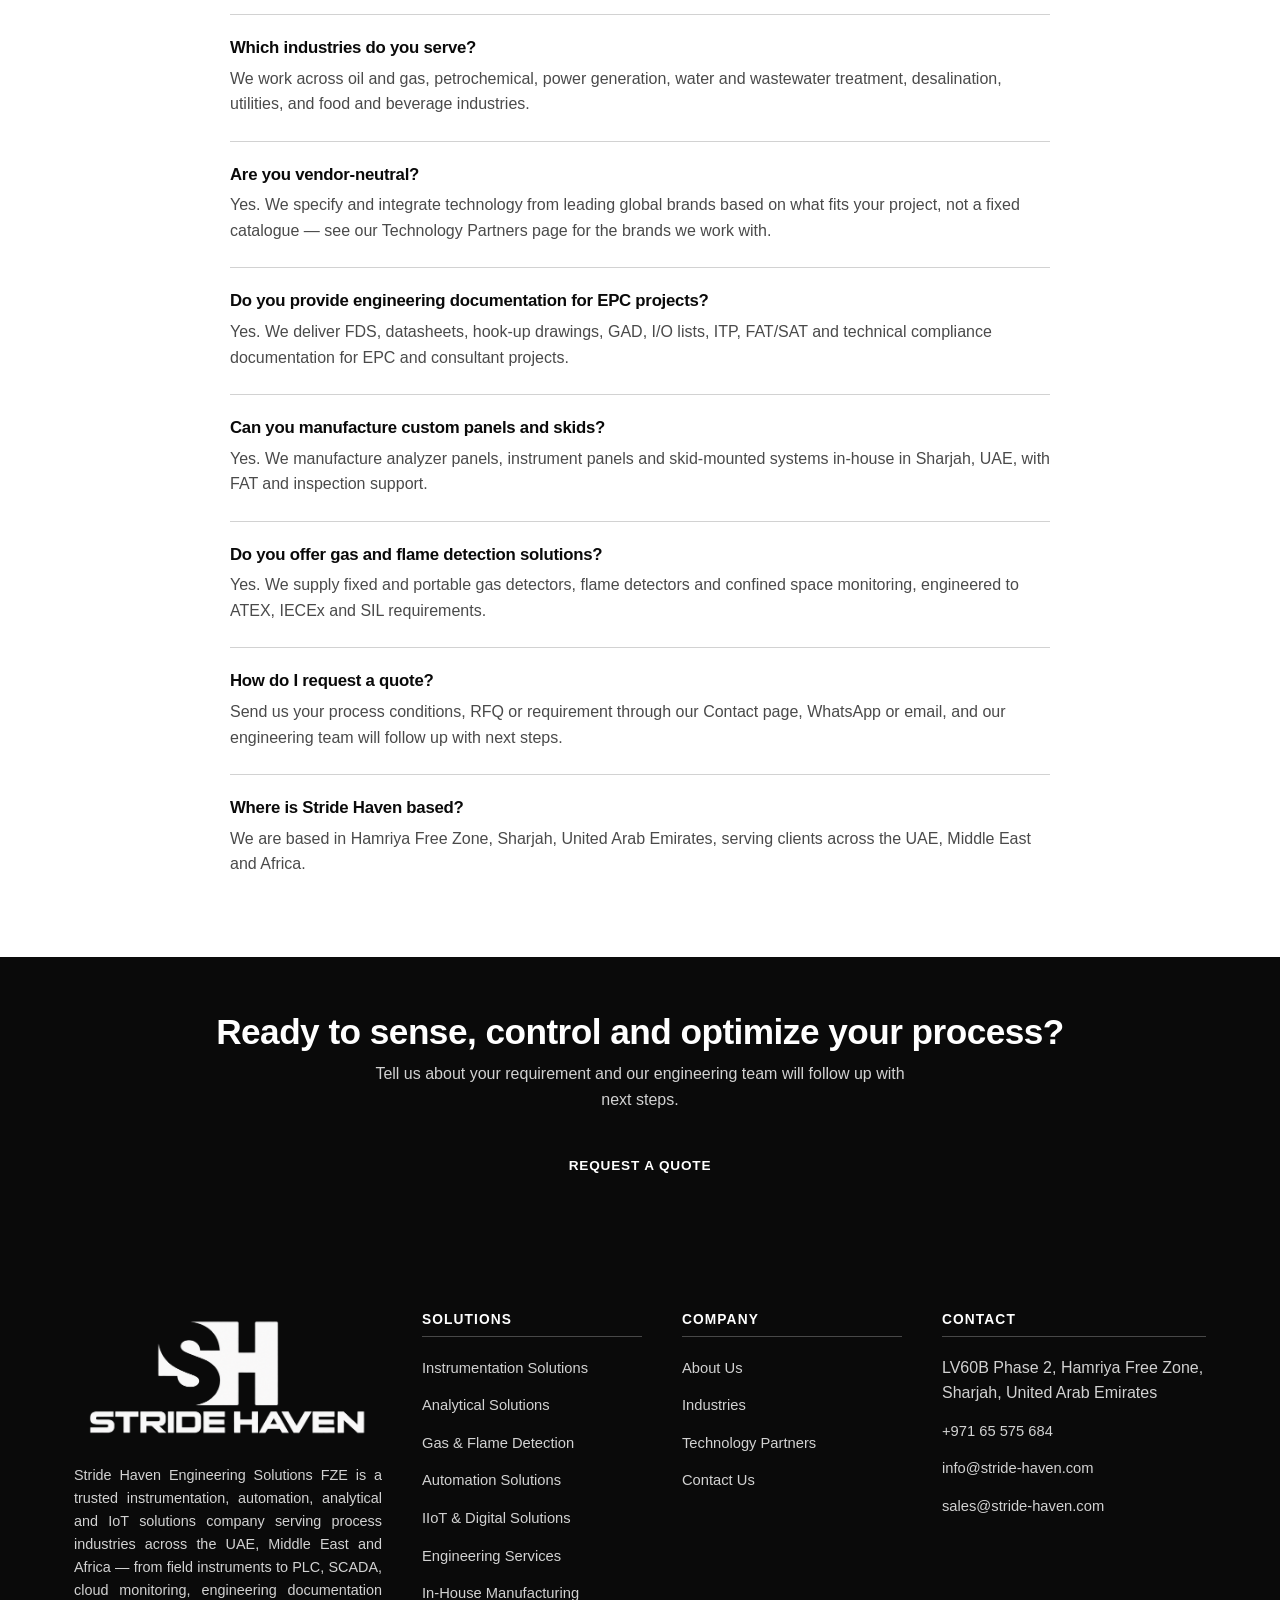
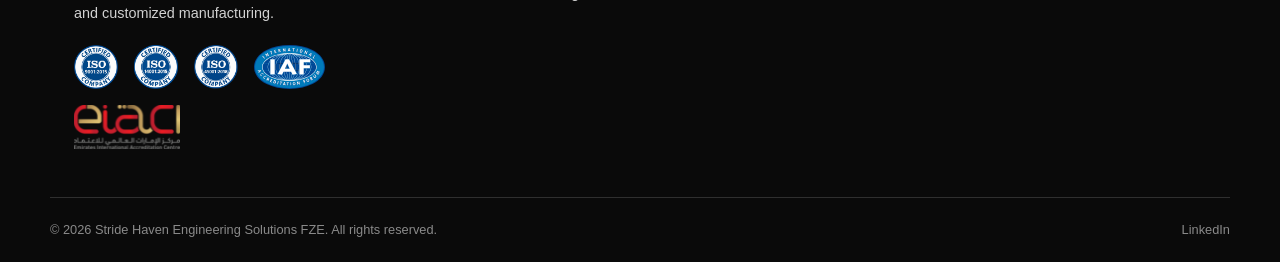
==== commit 21191f54: "modified:   about.html 	modified:   analytical-solutions.html 	modified:   assets/css/style.css 	new" ====
--- a/index.html
+++ b/index.html
@@ -37,9 +37,18 @@
   "areaServed": ["United Arab Emirates", "Middle East", "Africa"],
   "telephone": "+97165575684",
   "email": "info@stride-haven.com",
+  "contactPoint": {
+    "@type": "ContactPoint",
+    "telephone": "+971523466612",
+    "contactType": "sales",
+    "email": "info@stride-haven.com",
+    "areaServed": ["AE", "Middle East", "Africa"],
+    "availableLanguage": ["English", "Arabic"]
+  },
   "sameAs": ["https://wa.me/971523466612"]
 }
 </script>
+<link rel="preload" as="image" href="assets/img/banners/home-hero-plant-night.jpg">
 </head>
 <body>
 <svg style="display:none" aria-hidden="true"><symbol id="icon-gauge" viewBox="0 0 24 24" fill="none" stroke="currentColor" stroke-width="1.6" stroke-linecap="round" stroke-linejoin="round"><circle cx="12" cy="13" r="7"/><line x1="12" y1="13" x2="15.5" y2="9.5"/><line x1="12" y1="4" x2="12" y2="6"/></symbol><symbol id="icon-thermometer" viewBox="0 0 24 24" fill="none" stroke="currentColor" stroke-width="1.6" stroke-linecap="round" stroke-linejoin="round"><path d="M12 3.5a2 2 0 0 0-2 2v8.7a4 4 0 1 0 4 0V5.5a2 2 0 0 0-2-2z"/><line x1="12" y1="7" x2="12" y2="14"/></symbol><symbol id="icon-wave" viewBox="0 0 24 24" fill="none" stroke="currentColor" stroke-width="1.6" stroke-linecap="round" stroke-linejoin="round"><path d="M2 12c1.8-3.5 3.6-3.5 5.4 0s3.6 3.5 5.4 0 3.6-3.5 5.4 0 3.6-3.5 5.4 0"/></symbol><symbol id="icon-layers" viewBox="0 0 24 24" fill="none" stroke="currentColor" stroke-width="1.6" stroke-linecap="round" stroke-linejoin="round"><rect x="4" y="5" width="16" height="3" rx="0.5"/><rect x="6.5" y="10.5" width="11" height="3" rx="0.5"/><rect x="9" y="16" width="6" height="3" rx="0.5"/></symbol><symbol id="icon-flask" viewBox="0 0 24 24" fill="none" stroke="currentColor" stroke-width="1.6" stroke-linecap="round" stroke-linejoin="round"><path d="M9.5 3h5M10.3 3v5.2l-4.6 8a2 2 0 0 0 1.8 3h9a2 2 0 0 0 1.8-3l-4.6-8V3"/><line x1="8.3" y1="14" x2="15.7" y2="14"/></symbol><symbol id="icon-cpu" viewBox="0 0 24 24" fill="none" stroke="currentColor" stroke-width="1.6" stroke-linecap="round" stroke-linejoin="round"><rect x="6.5" y="6.5" width="11" height="11" rx="1"/><rect x="9.5" y="9.5" width="5" height="5"/><line x1="12" y1="2" x2="12" y2="6.5"/><line x1="12" y1="17.5" x2="12" y2="22"/><line x1="2" y1="12" x2="6.5" y2="12"/><line x1="17.5" y1="12" x2="22" y2="12"/></symbol><symbol id="icon-monitor" viewBox="0 0 24 24" fill="none" stroke="currentColor" stroke-width="1.6" stroke-linecap="round" stroke-linejoin="round"><rect x="3" y="4.5" width="18" height="12" rx="1"/><line x1="8" y1="20" x2="16" y2="20"/><line x1="12" y1="16.5" x2="12" y2="20"/></symbol><symbol id="icon-sliders" viewBox="0 0 24 24" fill="none" stroke="currentColor" stroke-width="1.6" stroke-linecap="round" stroke-linejoin="round"><line x1="4" y1="6" x2="20" y2="6"/><circle cx="9" cy="6" r="1.8"/><line x1="4" y1="12" x2="20" y2="12"/><circle cx="15" cy="12" r="1.8"/><line x1="4" y1="18" x2="20" y2="18"/><circle cx="7" cy="18" r="1.8"/></symbol><symbol id="icon-network" viewBox="0 0 24 24" fill="none" stroke="currentColor" stroke-width="1.6" stroke-linecap="round" stroke-linejoin="round"><circle cx="12" cy="5" r="2"/><circle cx="5" cy="19" r="2"/><circle cx="19" cy="19" r="2"/><line x1="11" y1="6.7" x2="6" y2="17.2"/><line x1="13" y1="6.7" x2="18" y2="17.2"/></symbol><symbol id="icon-wifi" viewBox="0 0 24 24" fill="none" stroke="currentColor" stroke-width="1.6" stroke-linecap="round" stroke-linejoin="round"><path d="M4.5 11.5a11 11 0 0 1 15 0"/><path d="M7.8 15a6.5 6.5 0 0 1 8.4 0"/><circle cx="12" cy="18.5" r="1" fill="currentColor" stroke="none"/></symbol><symbol id="icon-cloud" viewBox="0 0 24 24" fill="none" stroke="currentColor" stroke-width="1.6" stroke-linecap="round" stroke-linejoin="round"><path d="M7 18a4 4 0 1 1 .7-7.9A5.5 5.5 0 0 1 18 12.3 3.5 3.5 0 0 1 17.5 18H7z"/></symbol><symbol id="icon-chart-bar" viewBox="0 0 24 24" fill="none" stroke="currentColor" stroke-width="1.6" stroke-linecap="round" stroke-linejoin="round"><line x1="4" y1="20" x2="4" y2="12"/><line x1="10" y1="20" x2="10" y2="7"/><line x1="16" y1="20" x2="16" y2="14"/><line x1="20" y1="20" x2="20" y2="4"/></symbol><symbol id="icon-ruler" viewBox="0 0 24 24" fill="none" stroke="currentColor" stroke-width="1.6" stroke-linecap="round" stroke-linejoin="round"><rect x="3" y="8" width="18" height="8" rx="1"/><line x1="7" y1="8" x2="7" y2="11"/><line x1="11" y1="8" x2="11" y2="12"/><line x1="15" y1="8" x2="15" y2="11"/></symbol><symbol id="icon-search" viewBox="0 0 24 24" fill="none" stroke="currentColor" stroke-width="1.6" stroke-linecap="round" stroke-linejoin="round"><circle cx="10.2" cy="10.2" r="6"/><line x1="14.6" y1="14.6" x2="20" y2="20"/></symbol><symbol id="icon-target" viewBox="0 0 24 24" fill="none" stroke="currentColor" stroke-width="1.6" stroke-linecap="round" stroke-linejoin="round"><circle cx="12" cy="12" r="8"/><circle cx="12" cy="12" r="4"/><circle cx="12" cy="12" r="0.8" fill="currentColor" stroke="none"/></symbol><symbol id="icon-shield-check" viewBox="0 0 24 24" fill="none" stroke="currentColor" stroke-width="1.6" stroke-linecap="round" stroke-linejoin="round"><path d="M12 3.2l6.5 2.6v5.6c0 4.3-2.8 7.7-6.5 8.6-3.7-.9-6.5-4.3-6.5-8.6V5.8z"/><polyline points="8.7,12.2 10.8,14.2 15.3,9.8"/></symbol><symbol id="icon-bolt" viewBox="0 0 24 24" fill="none" stroke="currentColor" stroke-width="1.6" stroke-linecap="round" stroke-linejoin="round"><polygon points="13,2 4.5,13.5 11,13.5 10,22 19.5,9.5 13,9.5"/></symbol><symbol id="icon-lightbulb" viewBox="0 0 24 24" fill="none" stroke="currentColor" stroke-width="1.6" stroke-linecap="round" stroke-linejoin="round"><path d="M9 18.5h6M10 21h4M12 2.5a6 6 0 0 0-3.5 10.9c.6.4 1 1.1 1 1.9v.2h5v-.2c0-.8.4-1.5 1-1.9A6 6 0 0 0 12 2.5z"/></symbol><symbol id="icon-users" viewBox="0 0 24 24" fill="none" stroke="currentColor" stroke-width="1.6" stroke-linecap="round" stroke-linejoin="round"><circle cx="9" cy="8" r="3"/><path d="M3 20c0-3.3 2.7-6 6-6s6 2.7 6 6"/><circle cx="17.5" cy="9" r="2.3"/><path d="M15.8 14.1a5 5 0 0 1 5.2 5"/></symbol><symbol id="icon-file-text" viewBox="0 0 24 24" fill="none" stroke="currentColor" stroke-width="1.6" stroke-linecap="round" stroke-linejoin="round"><path d="M7 3h6.5l4.5 4.5V21H7z"/><line x1="10" y1="12.5" x2="15" y2="12.5"/><line x1="10" y1="15.5" x2="15" y2="15.5"/><line x1="10" y1="9.5" x2="12" y2="9.5"/></symbol><symbol id="icon-wrench" viewBox="0 0 24 24" fill="none" stroke="currentColor" stroke-width="1.6" stroke-linecap="round" stroke-linejoin="round"><path d="M20.5 6.8a4 4 0 0 1-5.3 4.8L8.5 18.3l-2.8-2.8 6.7-6.7a4 4 0 0 1 4.8-5.3l-2.6 2.6 1.4 1.4z"/></symbol><symbol id="icon-box" viewBox="0 0 24 24" fill="none" stroke="currentColor" stroke-width="1.6" stroke-linecap="round" stroke-linejoin="round"><polygon points="12,3 21,7.5 21,16.5 12,21 3,16.5 3,7.5"/><line x1="12" y1="12" x2="21" y2="7.5"/><line x1="12" y1="12" x2="3" y2="7.5"/><line x1="12" y1="12" x2="12" y2="21"/></symbol><symbol id="icon-cable" viewBox="0 0 24 24" fill="none" stroke="currentColor" stroke-width="1.6" stroke-linecap="round" stroke-linejoin="round"><path d="M3 7c4 0 4 4 8 4s4-4 8-4M3 15c4 0 4 4 8 4s4-4 8-4"/></symbol><symbol id="icon-flame" viewBox="0 0 24 24" fill="none" stroke="currentColor" stroke-width="1.6" stroke-linecap="round" stroke-linejoin="round"><path d="M12 21.5c-3.6 0-5.8-2.5-5.8-5.6 0-2.6 1.7-3.7 2.6-6 .8 1.7 1.7 1.7 1.7 3.3 0-2.6.9-4.3 2.6-6 .9 2.6 3.5 4.3 3.5 8.7 0 2.6-1.7 5.6-4.6 5.6z"/></symbol><symbol id="icon-droplet" viewBox="0 0 24 24" fill="none" stroke="currentColor" stroke-width="1.6" stroke-linecap="round" stroke-linejoin="round"><path d="M12 2.5c3.6 5.3 6.2 8.5 6.2 11.7A6.2 6.2 0 1 1 5.8 14.2c0-3.2 2.6-6.4 6.2-11.7z"/></symbol><symbol id="icon-recycle" viewBox="0 0 24 24" fill="none" stroke="currentColor" stroke-width="1.6" stroke-linecap="round" stroke-linejoin="round"><path d="M4.5 12a7.5 7.5 0 0 1 13.1-5"/><path d="M19.5 12a7.5 7.5 0 0 1-13.1 5"/><polyline points="16.6,3.8 17.6,7 14.4,7.6"/><polyline points="7.4,20.2 6.4,17 9.6,16.4"/></symbol><symbol id="icon-leaf" viewBox="0 0 24 24" fill="none" stroke="currentColor" stroke-width="1.6" stroke-linecap="round" stroke-linejoin="round"><path d="M5 21c0-9 6-15 15-15 0 9-6 15-15 15z"/><path d="M5 21c2-4.5 5.3-7.7 9-9.7"/></symbol><symbol id="icon-gear" viewBox="0 0 24 24" fill="none" stroke="currentColor" stroke-width="1.6" stroke-linecap="round" stroke-linejoin="round"><circle cx="12" cy="12" r="3.2"/><path d="M12 2.5v3M12 18.5v3M4.6 4.6l2.1 2.1M17.3 17.3l2.1 2.1M2 12h3M19 12h3M4.6 19.4l2.1-2.1M17.3 6.7l2.1-2.1"/></symbol><symbol id="icon-check" viewBox="0 0 24 24" fill="none" stroke="currentColor" stroke-width="1.6" stroke-linecap="round" stroke-linejoin="round"><polyline points="4.5,12.5 9.5,17.5 19.5,6.5"/></symbol><symbol id="icon-quote" viewBox="0 0 24 24" fill="none" stroke="currentColor" stroke-width="1.6" stroke-linecap="round" stroke-linejoin="round"><path d="M7 6.5C4.5 8 3.5 10.3 3.5 13c0 2.5 1.7 4.3 3.8 4.3 1.8 0 3.2-1.4 3.2-3.2 0-1.7-1.2-3-2.9-3-.3 0-.6 0-.8.1.2-1.9 1.6-3.5 3.5-4.4L7 6.5zM16 6.5c-2.5 1.5-3.5 3.8-3.5 6.5 0 2.5 1.7 4.3 3.8 4.3 1.8 0 3.2-1.4 3.2-3.2 0-1.7-1.2-3-2.9-3-.3 0-.6 0-.8.1.2-1.9 1.6-3.5 3.5-4.4L16 6.5z" stroke="none" fill="currentColor"/></symbol></svg>
@@ -60,7 +69,7 @@
 <header class="site-header">
   <div class="container nav">
     <a href="index.html" class="brand">
-      <img src="assets/img/logo.png" alt="Stride Haven Engineering Solutions logo">
+      <img src="assets/img/logo.png" width="700" height="303" alt="Stride Haven Engineering Solutions logo">
     </a>
     <nav class="nav-links">
       <a href="index.html" class="active">Home</a>
@@ -101,23 +110,23 @@
     </div>
     <div class="workflow-row">
       <div class="workflow-step">
-        <div class="wf-photo"><img src="assets/img/photos/sense.png" alt="Sense" loading="lazy" style="object-fit:contain;"></div>
+        <div class="wf-photo"><img src="assets/img/photos/sense.png" width="1594" height="987" alt="Sense" loading="lazy" style="object-fit:contain;"></div>
         <div class="wf-body"><h3>Sense</h3><p>Field instrumentation measuring pressure, temperature, flow, level and analytical parameters.</p></div>
       </div>
       <div class="workflow-step">
-        <div class="wf-photo"><img src="assets/img/photos/control.jpeg" alt="Control" loading="lazy"></div>
+        <div class="wf-photo"><img src="assets/img/photos/control.jpeg" width="1593" height="987" alt="Control" loading="lazy"></div>
         <div class="wf-body"><h3>Control</h3><p>PLC systems act as the control brain for your process.</p></div>
       </div>
       <div class="workflow-step">
-        <div class="wf-photo"><img src="assets/img/photos/visualize.jpeg" alt="Visualize" loading="lazy" style="object-fit:contain;"></div>
+        <div class="wf-photo"><img src="assets/img/photos/visualize.jpeg" width="1594" height="987" alt="Visualize" loading="lazy" style="object-fit:contain;"></div>
         <div class="wf-body"><h3>Visualize</h3><p>SCADA and HMI give operators a clear view of plant status.</p></div>
       </div>
       <div class="workflow-step">
-        <div class="wf-photo"><img src="assets/img/photos/connect1.jpeg" alt="Connect" loading="lazy"></div>
+        <div class="wf-photo"><img src="assets/img/photos/connect1.jpeg" width="1200" height="743" alt="Connect" loading="lazy"></div>
         <div class="wf-body"><h3>Connect</h3><p>IoT gateways and cloud platforms bring remote visibility and monitoring.</p></div>
       </div>
       <div class="workflow-step">
-        <div class="wf-photo"><img src="assets/img/photos/decide.jpeg" alt="Decide" loading="lazy"></div>
+        <div class="wf-photo"><img src="assets/img/photos/decide.jpeg" width="1374" height="1145" alt="Decide" loading="lazy"></div>
         <div class="wf-body"><h3>Decide</h3><p>Analytics convert process data into better operational decisions.</p></div>
       </div>
     </div>
@@ -132,31 +141,31 @@
     </div>
     <div class="grid grid-3">
       <a href="instrumentation-solutions.html" class="card card--product">
-        <div class="product-photo-wrap"><img src="assets/img/photos/instrumentation_solns.jpeg" alt="Instrumentation Solutions" loading="lazy" style="object-position: top;" onerror="this.parentElement.style.display='none';this.closest('.card').classList.remove('card--product');this.closest('.card').insertAdjacentHTML('afterbegin','<div class=&quot;icon-badge&quot;><svg class=&quot;icon&quot; aria-hidden=&quot;true&quot;><use href=&quot;#icon-gauge&quot;></use></svg></div>');"></div>
+        <div class="product-photo-wrap"><img src="assets/img/photos/instrumentation_solns.jpeg" width="1600" height="745" alt="Instrumentation Solutions" loading="lazy" style="object-position: top;" onerror="this.parentElement.style.display='none';this.closest('.card').classList.remove('card--product');this.closest('.card').insertAdjacentHTML('afterbegin','<div class=&quot;icon-badge&quot;><svg class=&quot;icon&quot; aria-hidden=&quot;true&quot;><use href=&quot;#icon-gauge&quot;></use></svg></div>');"></div>
         <div class="card-body"><h3>Instrumentation Solutions</h3><p>Pressure, temperature, flow, level and analytical measurement, selection, installation and calibration support.</p></div>
       </a>
       <a href="analytical-solutions.html" class="card card--product">
-        <div class="product-photo-wrap"><img src="assets/img/photos/analytical_soln.jpeg" alt="Analytical Solutions" loading="lazy"  onerror="this.parentElement.style.display='none';this.closest('.card').classList.remove('card--product');this.closest('.card').insertAdjacentHTML('afterbegin','<div class=&quot;icon-badge&quot;><svg class=&quot;icon&quot; aria-hidden=&quot;true&quot;><use href=&quot;#icon-flask&quot;></use></svg></div>');"></div>
+        <div class="product-photo-wrap"><img src="assets/img/photos/analytical_soln.jpeg" width="1600" height="745" alt="Analytical Solutions" loading="lazy"  onerror="this.parentElement.style.display='none';this.closest('.card').classList.remove('card--product');this.closest('.card').insertAdjacentHTML('afterbegin','<div class=&quot;icon-badge&quot;><svg class=&quot;icon&quot; aria-hidden=&quot;true&quot;><use href=&quot;#icon-flask&quot;></use></svg></div>');"></div>
         <div class="card-body"><h3>Analytical Solutions</h3><p>Explosion-proof and safe-area analyzers, multi-parameter systems and SDI testing for water and process quality monitoring.</p></div>
       </a>
      <a href="gas-detection-solutions.html" class="card card--product">
-        <div class="product-photo-wrap"><img src="assets/img/photos/gas.jpeg" alt="Gas &amp; Flame Detection" loading="lazy" onerror="this.parentElement.style.display='none';this.closest('.card').classList.remove('card--product');this.closest('.card').insertAdjacentHTML('afterbegin','<div class=&quot;icon-badge&quot;><svg class=&quot;icon&quot; aria-hidden=&quot;true&quot;><use href=&quot;#icon-flame&quot;></use></svg></div>');"></div>
+        <div class="product-photo-wrap"><img src="assets/img/photos/gas.jpeg" width="1600" height="900" alt="Gas &amp; Flame Detection" loading="lazy" onerror="this.parentElement.style.display='none';this.closest('.card').classList.remove('card--product');this.closest('.card').insertAdjacentHTML('afterbegin','<div class=&quot;icon-badge&quot;><svg class=&quot;icon&quot; aria-hidden=&quot;true&quot;><use href=&quot;#icon-flame&quot;></use></svg></div>');"></div>
         <div class="card-body"><h3>Gas &amp; Flame Detection</h3><p>Fixed and portable gas detectors, flame detectors and confined space monitoring for hazardous areas.</p></div>
       </a>
       <a href="automation-solutions.html" class="card card--product">
-        <div class="product-photo-wrap"><img src="assets/img/photos/automation_soln.jpeg" alt="Automation Solutions" loading="lazy" onerror="this.parentElement.style.display='none';this.closest('.card').classList.remove('card--product');this.closest('.card').insertAdjacentHTML('afterbegin','<div class=&quot;icon-badge&quot;><svg class=&quot;icon&quot; aria-hidden=&quot;true&quot;><use href=&quot;#icon-cpu&quot;></use></svg></div>');"></div>
+        <div class="product-photo-wrap"><img src="assets/img/photos/automation_soln.jpeg" width="1600" height="745" alt="Automation Solutions" loading="lazy" onerror="this.parentElement.style.display='none';this.closest('.card').classList.remove('card--product');this.closest('.card').insertAdjacentHTML('afterbegin','<div class=&quot;icon-badge&quot;><svg class=&quot;icon&quot; aria-hidden=&quot;true&quot;><use href=&quot;#icon-cpu&quot;></use></svg></div>');"></div>
         <div class="card-body"><h3>Automation Solutions</h3><p>PLC, SCADA, HMI integration.</p></div>
       </a>
       <a href="iiot-solutions.html" class="card card--product">
-        <div class="product-photo-wrap"><img src="assets/img/photos/iiot.jpeg" alt="IIoT &amp; Digital Solutions" loading="lazy" onerror="this.parentElement.style.display='none';this.closest('.card').classList.remove('card--product');this.closest('.card').insertAdjacentHTML('afterbegin','<div class=&quot;icon-badge&quot;><svg class=&quot;icon&quot; aria-hidden=&quot;true&quot;><use href=&quot;#icon-wifi&quot;></use></svg></div>');"></div>
+        <div class="product-photo-wrap"><img src="assets/img/photos/iiot.jpeg" width="1600" height="745" alt="IIoT &amp; Digital Solutions" loading="lazy" onerror="this.parentElement.style.display='none';this.closest('.card').classList.remove('card--product');this.closest('.card').insertAdjacentHTML('afterbegin','<div class=&quot;icon-badge&quot;><svg class=&quot;icon&quot; aria-hidden=&quot;true&quot;><use href=&quot;#icon-wifi&quot;></use></svg></div>');"></div>
         <div class="card-body"><h3>IIoT &amp; Digital Solutions</h3><p>IoT gateways, cloud connectivity, remote dashboards and data analytics &mdash; a capability we are actively expanding.</p></div>
       </a>
       <a href="engineering-services.html" class="card card--product">
-        <div class="product-photo-wrap"><img src="assets/img/photos/engineering_service.jpeg" alt="Engineering Services" loading="lazy" onerror="this.parentElement.style.display='none';this.closest('.card').classList.remove('card--product');this.closest('.card').insertAdjacentHTML('afterbegin','<div class=&quot;icon-badge&quot;><svg class=&quot;icon&quot; aria-hidden=&quot;true&quot;><use href=&quot;#icon-file-text&quot;></use></svg></div>');"></div>
+        <div class="product-photo-wrap"><img src="assets/img/photos/engineering_service.jpeg" width="1600" height="745" alt="Engineering Services" loading="lazy" onerror="this.parentElement.style.display='none';this.closest('.card').classList.remove('card--product');this.closest('.card').insertAdjacentHTML('afterbegin','<div class=&quot;icon-badge&quot;><svg class=&quot;icon&quot; aria-hidden=&quot;true&quot;><use href=&quot;#icon-file-text&quot;></use></svg></div>');"></div>
         <div class="card-body"><h3>Engineering Services</h3><p>Datasheets, hook-up drawings, GAD, ITP, FAT/SAT and full technical documentation support.</p></div>
       </a>
       <a href="manufacturing-solutions.html" class="card card--product">
-        <div class="product-photo-wrap"><img src="assets/img/photos/sampling-skid.png" alt="In-House Manufacturing" loading="lazy" style="object-position: center 25%;" onerror="this.parentElement.style.display='none';this.closest('.card').classList.remove('card--product');this.closest('.card').insertAdjacentHTML('afterbegin','<div class=&quot;icon-badge&quot;><svg class=&quot;icon&quot; aria-hidden=&quot;true&quot;><use href=&quot;#icon-wrench&quot;></use></svg></div>');"></div>
+        <div class="product-photo-wrap"><img src="assets/img/photos/sampling-skid.png" width="1198" height="1313" alt="In-House Manufacturing" loading="lazy" style="object-position: center 25%;" onerror="this.parentElement.style.display='none';this.closest('.card').classList.remove('card--product');this.closest('.card').insertAdjacentHTML('afterbegin','<div class=&quot;icon-badge&quot;><svg class=&quot;icon&quot; aria-hidden=&quot;true&quot;><use href=&quot;#icon-wrench&quot;></use></svg></div>');"></div>
         <div class="card-body"><h3>In-House Manufacturing</h3><p>analyzer panels, instrument panels and skid-mounted systems, built in-house.</p></div>
       </a>
     </div>
@@ -166,7 +175,7 @@
 
 <section class="section--tight">
   <div class="container">
-    <div class="photo-band" style="background-image:url('https://cdn.gamma.app/ei3owed5jh5q8mc/design-anything/Rnz0QQCjnn3jqb8j4jwYQ/kgM_vi4AOACDZZFAE30IY.png');">
+    <div class="photo-band" style="background-image:url('assets/img/banners/engineers-worksite-banner.webp');">
       <div class="photo-band-caption">
         <span class="eyebrow">Precision at Every Level</span>
         <p>Our solutions are built with accuracy and attention to details.</p>
@@ -183,7 +192,7 @@
     </div>
     <div class="clients-marquee">
       <div class="clients-track">
-        <div class="client-item"><img src="https://stride-haven.com/Assets/images/ClientsList/Adnoc.jpg" alt="ADNOC" loading="lazy" onerror="this.closest('.client-item').classList.add('client-item--text');this.closest('.client-item').textContent='ADNOC';this.remove();"></div><div class="client-item"><img src="https://stride-haven.com/Assets/images/ClientsList/CPECC.jpg" alt="CPECC" loading="lazy" onerror="this.closest('.client-item').classList.add('client-item--text');this.closest('.client-item').textContent='CPECC';this.remove();"></div><div class="client-item"><img src="https://stride-haven.com/Assets/images/ClientsList/DEWA.jpg" alt="DEWA" loading="lazy" onerror="this.closest('.client-item').classList.add('client-item--text');this.closest('.client-item').textContent='DEWA';this.remove();"></div><div class="client-item"><img src="https://stride-haven.com/Assets/images/ClientsList/EMAAR.jpg" alt="EMAAR" loading="lazy" onerror="this.closest('.client-item').classList.add('client-item--text');this.closest('.client-item').textContent='EMAAR';this.remove();"></div><div class="client-item"><img src="https://stride-haven.com/Assets/images/ClientsList/EXON.jpg" alt="ExxonMobil" loading="lazy" onerror="this.closest('.client-item').classList.add('client-item--text');this.closest('.client-item').textContent='ExxonMobil';this.remove();"></div><div class="client-item"><img src="https://stride-haven.com/Assets/images/ClientsList/KNPC.jpg" alt="KNPC" loading="lazy" onerror="this.closest('.client-item').classList.add('client-item--text');this.closest('.client-item').textContent='KNPC';this.remove();"></div><div class="client-item"><img src="https://stride-haven.com/Assets/images/ClientsList/KOC.jpg" alt="KOC" loading="lazy" onerror="this.closest('.client-item').classList.add('client-item--text');this.closest('.client-item').textContent='KOC';this.remove();"></div><div class="client-item"><img src="https://stride-haven.com/Assets/images/ClientsList/SABIC.jpg" alt="SABIC" loading="lazy" onerror="this.closest('.client-item').classList.add('client-item--text');this.closest('.client-item').textContent='SABIC';this.remove();"></div><div class="client-item"><img src="assets/img/partners/samsung-ea.png" alt="Samsung E&amp;A" loading="lazy" onerror="this.closest('.client-item').classList.add('client-item--text');this.closest('.client-item').textContent='Samsung E&amp;A';this.remove();"></div><div class="client-item"><img src="https://stride-haven.com/Assets/images/ClientsList/SaudiAramco.jpg" alt="Saudi Aramco" loading="lazy" onerror="this.closest('.client-item').classList.add('client-item--text');this.closest('.client-item').textContent='Saudi Aramco';this.remove();"></div><div class="client-item"><img src="assets/img/partners/slb.svg" alt="SLB" loading="lazy" onerror="this.closest('.client-item').classList.add('client-item--text');this.closest('.client-item').textContent='SLB';this.remove();"></div><div class="client-item"><img src="https://stride-haven.com/Assets/images/ClientsList/SEAWA.jpg" alt="SEAWA" loading="lazy" onerror="this.closest('.client-item').classList.add('client-item--text');this.closest('.client-item').textContent='SEAWA';this.remove();"></div><div class="client-item"><img src="https://stride-haven.com/Assets/images/ClientsList/SHELL.jpg" alt="Shell" loading="lazy" onerror="this.closest('.client-item').classList.add('client-item--text');this.closest('.client-item').textContent='Shell';this.remove();"></div><div class="client-item"><img src="https://stride-haven.com/Assets/images/ClientsList/TECHNIP.jpg" alt="Technip" loading="lazy" onerror="this.closest('.client-item').classList.add('client-item--text');this.closest('.client-item').textContent='Technip';this.remove();"></div><div class="client-item"><img src="https://stride-haven.com/Assets/images/ClientsList/WORLEY.jpg" alt="Worley" loading="lazy" onerror="this.closest('.client-item').classList.add('client-item--text');this.closest('.client-item').textContent='Worley';this.remove();"></div><div class="client-item"><img src="assets/img/partners/dragonoil.png" alt="Dragon Oil" loading="lazy" onerror="this.closest('.client-item').classList.add('client-item--text');this.closest('.client-item').textContent='Dragon Oil';this.remove();"></div><div class="client-item"><img src="assets/img/partners/socar.png" alt="SOCAR" loading="lazy" onerror="this.closest('.client-item').classList.add('client-item--text');this.closest('.client-item').textContent='SOCAR';this.remove();"></div><div class="client-item"><img src="assets/img/partners/oq.svg" alt="OQ" loading="lazy" onerror="this.closest('.client-item').classList.add('client-item--text');this.closest('.client-item').textContent='OQ';this.remove();"></div><div class="client-item"><img src="assets/img/partners/drydocks.svg" alt="Drydocks World" loading="lazy" onerror="this.closest('.client-item').classList.add('client-item--text');this.closest('.client-item').textContent='Drydocks World';this.remove();"></div><div class="client-item"><img src="assets/img/partners/imdaad.png" alt="Imdaad" loading="lazy" onerror="this.closest('.client-item').classList.add('client-item--text');this.closest('.client-item').textContent='Imdaad';this.remove();"></div><div class="client-item"><img src="assets/img/partners/halliburton.svg" alt="Halliburton" loading="lazy" onerror="this.closest('.client-item').classList.add('client-item--text');this.closest('.client-item').textContent='Halliburton';this.remove();"></div><div class="client-item"><img src="assets/img/partners/emsteel.png" alt="EMSTEEL" loading="lazy" onerror="this.closest('.client-item').classList.add('client-item--text');this.closest('.client-item').textContent='EMSTEEL';this.remove();"></div><div class="client-item"><img src="assets/img/partners/basrahgas.svg" alt="Basrah Gas Company" loading="lazy" onerror="this.closest('.client-item').classList.add('client-item--text');this.closest('.client-item').textContent='Basrah Gas Company';this.remove();"></div><div class="client-item"><img src="assets/img/partners/boc.png" alt="Basra Oil Company" loading="lazy" onerror="this.closest('.client-item').classList.add('client-item--text');this.closest('.client-item').textContent='Basra Oil Company';this.remove();"></div><div class="client-item" aria-hidden="true"><img src="https://stride-haven.com/Assets/images/ClientsList/Adnoc.jpg" alt="ADNOC" loading="lazy" onerror="this.closest('.client-item').classList.add('client-item--text');this.closest('.client-item').textContent='ADNOC';this.remove();"></div><div class="client-item" aria-hidden="true"><img src="https://stride-haven.com/Assets/images/ClientsList/CPECC.jpg" alt="CPECC" loading="lazy" onerror="this.closest('.client-item').classList.add('client-item--text');this.closest('.client-item').textContent='CPECC';this.remove();"></div><div class="client-item" aria-hidden="true"><img src="https://stride-haven.com/Assets/images/ClientsList/DEWA.jpg" alt="DEWA" loading="lazy" onerror="this.closest('.client-item').classList.add('client-item--text');this.closest('.client-item').textContent='DEWA';this.remove();"></div><div class="client-item" aria-hidden="true"><img src="https://stride-haven.com/Assets/images/ClientsList/EMAAR.jpg" alt="EMAAR" loading="lazy" onerror="this.closest('.client-item').classList.add('client-item--text');this.closest('.client-item').textContent='EMAAR';this.remove();"></div><div class="client-item" aria-hidden="true"><img src="https://stride-haven.com/Assets/images/ClientsList/EXON.jpg" alt="ExxonMobil" loading="lazy" onerror="this.closest('.client-item').classList.add('client-item--text');this.closest('.client-item').textContent='ExxonMobil';this.remove();"></div><div class="client-item" aria-hidden="true"><img src="https://stride-haven.com/Assets/images/ClientsList/KNPC.jpg" alt="KNPC" loading="lazy" onerror="this.closest('.client-item').classList.add('client-item--text');this.closest('.client-item').textContent='KNPC';this.remove();"></div><div class="client-item" aria-hidden="true"><img src="https://stride-haven.com/Assets/images/ClientsList/KOC.jpg" alt="KOC" loading="lazy" onerror="this.closest('.client-item').classList.add('client-item--text');this.closest('.client-item').textContent='KOC';this.remove();"></div><div class="client-item" aria-hidden="true"><img src="https://stride-haven.com/Assets/images/ClientsList/SABIC.jpg" alt="SABIC" loading="lazy" onerror="this.closest('.client-item').classList.add('client-item--text');this.closest('.client-item').textContent='SABIC';this.remove();"></div><div class="client-item" aria-hidden="true"><img src="assets/img/partners/samsung-ea.png" alt="Samsung E&amp;A" loading="lazy" onerror="this.closest('.client-item').classList.add('client-item--text');this.closest('.client-item').textContent='Samsung E&amp;A';this.remove();"></div><div class="client-item" aria-hidden="true"><img src="https://stride-haven.com/Assets/images/ClientsList/SaudiAramco.jpg" alt="Saudi Aramco" loading="lazy" onerror="this.closest('.client-item').classList.add('client-item--text');this.closest('.client-item').textContent='Saudi Aramco';this.remove();"></div><div class="client-item" aria-hidden="true"><img src="assets/img/partners/slb.svg" alt="SLB" loading="lazy" onerror="this.closest('.client-item').classList.add('client-item--text');this.closest('.client-item').textContent='SLB';this.remove();"></div><div class="client-item" aria-hidden="true"><img src="https://stride-haven.com/Assets/images/ClientsList/SEAWA.jpg" alt="SEAWA" loading="lazy" onerror="this.closest('.client-item').classList.add('client-item--text');this.closest('.client-item').textContent='SEAWA';this.remove();"></div><div class="client-item" aria-hidden="true"><img src="https://stride-haven.com/Assets/images/ClientsList/SHELL.jpg" alt="Shell" loading="lazy" onerror="this.closest('.client-item').classList.add('client-item--text');this.closest('.client-item').textContent='Shell';this.remove();"></div><div class="client-item" aria-hidden="true"><img src="https://stride-haven.com/Assets/images/ClientsList/TECHNIP.jpg" alt="Technip" loading="lazy" onerror="this.closest('.client-item').classList.add('client-item--text');this.closest('.client-item').textContent='Technip';this.remove();"></div><div class="client-item" aria-hidden="true"><img src="https://stride-haven.com/Assets/images/ClientsList/WORLEY.jpg" alt="Worley" loading="lazy" onerror="this.closest('.client-item').classList.add('client-item--text');this.closest('.client-item').textContent='Worley';this.remove();"></div><div class="client-item" aria-hidden="true"><img src="assets/img/partners/dragonoil.png" alt="Dragon Oil" loading="lazy" onerror="this.closest('.client-item').classList.add('client-item--text');this.closest('.client-item').textContent='Dragon Oil';this.remove();"></div><div class="client-item" aria-hidden="true"><img src="assets/img/partners/socar.png" alt="SOCAR" loading="lazy" onerror="this.closest('.client-item').classList.add('client-item--text');this.closest('.client-item').textContent='SOCAR';this.remove();"></div><div class="client-item" aria-hidden="true"><img src="assets/img/partners/oq.svg" alt="OQ" loading="lazy" onerror="this.closest('.client-item').classList.add('client-item--text');this.closest('.client-item').textContent='OQ';this.remove();"></div><div class="client-item" aria-hidden="true"><img src="assets/img/partners/drydocks.svg" alt="Drydocks World" loading="lazy" onerror="this.closest('.client-item').classList.add('client-item--text');this.closest('.client-item').textContent='Drydocks World';this.remove();"></div><div class="client-item" aria-hidden="true"><img src="assets/img/partners/imdaad.png" alt="Imdaad" loading="lazy" onerror="this.closest('.client-item').classList.add('client-item--text');this.closest('.client-item').textContent='Imdaad';this.remove();"></div><div class="client-item" aria-hidden="true"><img src="assets/img/partners/halliburton.svg" alt="Halliburton" loading="lazy" onerror="this.closest('.client-item').classList.add('client-item--text');this.closest('.client-item').textContent='Halliburton';this.remove();"></div><div class="client-item" aria-hidden="true"><img src="assets/img/partners/emsteel.png" alt="EMSTEEL" loading="lazy" onerror="this.closest('.client-item').classList.add('client-item--text');this.closest('.client-item').textContent='EMSTEEL';this.remove();"></div><div class="client-item" aria-hidden="true"><img src="assets/img/partners/basrahgas.svg" alt="Basrah Gas Company" loading="lazy" onerror="this.closest('.client-item').classList.add('client-item--text');this.closest('.client-item').textContent='Basrah Gas Company';this.remove();"></div><div class="client-item" aria-hidden="true"><img src="assets/img/partners/boc.png" alt="Basra Oil Company" loading="lazy" onerror="this.closest('.client-item').classList.add('client-item--text');this.closest('.client-item').textContent='Basra Oil Company';this.remove();"></div>
+        <div class="client-item"><img src="assets/img/clients/Adnoc.jpg" width="336" height="280" alt="ADNOC" loading="lazy" onerror="this.closest('.client-item').classList.add('client-item--text');this.closest('.client-item').textContent='ADNOC';this.remove();"></div><div class="client-item"><img src="assets/img/clients/CPECC.jpg" width="336" height="280" alt="CPECC" loading="lazy" onerror="this.closest('.client-item').classList.add('client-item--text');this.closest('.client-item').textContent='CPECC';this.remove();"></div><div class="client-item"><img src="assets/img/clients/DEWA.jpg" width="336" height="280" alt="DEWA" loading="lazy" onerror="this.closest('.client-item').classList.add('client-item--text');this.closest('.client-item').textContent='DEWA';this.remove();"></div><div class="client-item"><img src="assets/img/clients/EMAAR.jpg" width="336" height="280" alt="EMAAR" loading="lazy" onerror="this.closest('.client-item').classList.add('client-item--text');this.closest('.client-item').textContent='EMAAR';this.remove();"></div><div class="client-item"><img src="assets/img/clients/EXON.jpg" width="336" height="280" alt="ExxonMobil" loading="lazy" onerror="this.closest('.client-item').classList.add('client-item--text');this.closest('.client-item').textContent='ExxonMobil';this.remove();"></div><div class="client-item"><img src="assets/img/clients/KNPC.jpg" width="336" height="280" alt="KNPC" loading="lazy" onerror="this.closest('.client-item').classList.add('client-item--text');this.closest('.client-item').textContent='KNPC';this.remove();"></div><div class="client-item"><img src="assets/img/clients/KOC.jpg" width="336" height="280" alt="KOC" loading="lazy" onerror="this.closest('.client-item').classList.add('client-item--text');this.closest('.client-item').textContent='KOC';this.remove();"></div><div class="client-item"><img src="assets/img/clients/SABIC.jpg" width="336" height="280" alt="SABIC" loading="lazy" onerror="this.closest('.client-item').classList.add('client-item--text');this.closest('.client-item').textContent='SABIC';this.remove();"></div><div class="client-item"><img src="assets/img/partners/samsung-ea.png" width="413" height="78" alt="Samsung E&amp;A" loading="lazy" onerror="this.closest('.client-item').classList.add('client-item--text');this.closest('.client-item').textContent='Samsung E&amp;A';this.remove();"></div><div class="client-item"><img src="assets/img/clients/SaudiAramco.jpg" width="336" height="280" alt="Saudi Aramco" loading="lazy" onerror="this.closest('.client-item').classList.add('client-item--text');this.closest('.client-item').textContent='Saudi Aramco';this.remove();"></div><div class="client-item"><img src="assets/img/partners/slb.svg" width="47" height="350" alt="SLB" loading="lazy" onerror="this.closest('.client-item').classList.add('client-item--text');this.closest('.client-item').textContent='SLB';this.remove();"></div><div class="client-item"><img src="assets/img/clients/SEAWA.jpg" width="336" height="280" alt="SEAWA" loading="lazy" onerror="this.closest('.client-item').classList.add('client-item--text');this.closest('.client-item').textContent='SEAWA';this.remove();"></div><div class="client-item"><img src="assets/img/clients/SHELL.jpg" width="336" height="280" alt="Shell" loading="lazy" onerror="this.closest('.client-item').classList.add('client-item--text');this.closest('.client-item').textContent='Shell';this.remove();"></div><div class="client-item"><img src="assets/img/clients/TECHNIP.jpg" width="336" height="280" alt="Technip" loading="lazy" onerror="this.closest('.client-item').classList.add('client-item--text');this.closest('.client-item').textContent='Technip';this.remove();"></div><div class="client-item"><img src="assets/img/clients/WORLEY.jpg" width="336" height="280" alt="Worley" loading="lazy" onerror="this.closest('.client-item').classList.add('client-item--text');this.closest('.client-item').textContent='Worley';this.remove();"></div><div class="client-item"><img src="assets/img/partners/dragonoil.png" width="250" height="188" alt="Dragon Oil" loading="lazy" onerror="this.closest('.client-item').classList.add('client-item--text');this.closest('.client-item').textContent='Dragon Oil';this.remove();"></div><div class="client-item"><img src="assets/img/partners/socar.png" width="600" height="171" alt="SOCAR" loading="lazy" onerror="this.closest('.client-item').classList.add('client-item--text');this.closest('.client-item').textContent='SOCAR';this.remove();"></div><div class="client-item"><img src="assets/img/partners/oq.svg" width="90" height="40" alt="OQ" loading="lazy" onerror="this.closest('.client-item').classList.add('client-item--text');this.closest('.client-item').textContent='OQ';this.remove();"></div><div class="client-item"><img src="assets/img/partners/drydocks.svg" width="79" height="48" alt="Drydocks World" loading="lazy" onerror="this.closest('.client-item').classList.add('client-item--text');this.closest('.client-item').textContent='Drydocks World';this.remove();"></div><div class="client-item"><img src="assets/img/partners/imdaad.png" width="244" height="228" alt="Imdaad" loading="lazy" onerror="this.closest('.client-item').classList.add('client-item--text');this.closest('.client-item').textContent='Imdaad';this.remove();"></div><div class="client-item"><img src="assets/img/partners/halliburton.svg" width="244" height="17" alt="Halliburton" loading="lazy" onerror="this.closest('.client-item').classList.add('client-item--text');this.closest('.client-item').textContent='Halliburton';this.remove();"></div><div class="client-item"><img src="assets/img/partners/emsteel.png" width="500" height="124" alt="EMSTEEL" loading="lazy" onerror="this.closest('.client-item').classList.add('client-item--text');this.closest('.client-item').textContent='EMSTEEL';this.remove();"></div><div class="client-item"><img src="assets/img/partners/basrahgas.svg" width="302" height="90" alt="Basrah Gas Company" loading="lazy" onerror="this.closest('.client-item').classList.add('client-item--text');this.closest('.client-item').textContent='Basrah Gas Company';this.remove();"></div><div class="client-item"><img src="assets/img/partners/boc.png" width="225" height="265" alt="Basra Oil Company" loading="lazy" onerror="this.closest('.client-item').classList.add('client-item--text');this.closest('.client-item').textContent='Basra Oil Company';this.remove();"></div><div class="client-item" aria-hidden="true"><img src="assets/img/clients/Adnoc.jpg" width="336" height="280" alt="ADNOC" loading="lazy" onerror="this.closest('.client-item').classList.add('client-item--text');this.closest('.client-item').textContent='ADNOC';this.remove();"></div><div class="client-item" aria-hidden="true"><img src="assets/img/clients/CPECC.jpg" width="336" height="280" alt="CPECC" loading="lazy" onerror="this.closest('.client-item').classList.add('client-item--text');this.closest('.client-item').textContent='CPECC';this.remove();"></div><div class="client-item" aria-hidden="true"><img src="assets/img/clients/DEWA.jpg" width="336" height="280" alt="DEWA" loading="lazy" onerror="this.closest('.client-item').classList.add('client-item--text');this.closest('.client-item').textContent='DEWA';this.remove();"></div><div class="client-item" aria-hidden="true"><img src="assets/img/clients/EMAAR.jpg" width="336" height="280" alt="EMAAR" loading="lazy" onerror="this.closest('.client-item').classList.add('client-item--text');this.closest('.client-item').textContent='EMAAR';this.remove();"></div><div class="client-item" aria-hidden="true"><img src="assets/img/clients/EXON.jpg" width="336" height="280" alt="ExxonMobil" loading="lazy" onerror="this.closest('.client-item').classList.add('client-item--text');this.closest('.client-item').textContent='ExxonMobil';this.remove();"></div><div class="client-item" aria-hidden="true"><img src="assets/img/clients/KNPC.jpg" width="336" height="280" alt="KNPC" loading="lazy" onerror="this.closest('.client-item').classList.add('client-item--text');this.closest('.client-item').textContent='KNPC';this.remove();"></div><div class="client-item" aria-hidden="true"><img src="assets/img/clients/KOC.jpg" width="336" height="280" alt="KOC" loading="lazy" onerror="this.closest('.client-item').classList.add('client-item--text');this.closest('.client-item').textContent='KOC';this.remove();"></div><div class="client-item" aria-hidden="true"><img src="assets/img/clients/SABIC.jpg" width="336" height="280" alt="SABIC" loading="lazy" onerror="this.closest('.client-item').classList.add('client-item--text');this.closest('.client-item').textContent='SABIC';this.remove();"></div><div class="client-item" aria-hidden="true"><img src="assets/img/partners/samsung-ea.png" width="413" height="78" alt="Samsung E&amp;A" loading="lazy" onerror="this.closest('.client-item').classList.add('client-item--text');this.closest('.client-item').textContent='Samsung E&amp;A';this.remove();"></div><div class="client-item" aria-hidden="true"><img src="assets/img/clients/SaudiAramco.jpg" width="336" height="280" alt="Saudi Aramco" loading="lazy" onerror="this.closest('.client-item').classList.add('client-item--text');this.closest('.client-item').textContent='Saudi Aramco';this.remove();"></div><div class="client-item" aria-hidden="true"><img src="assets/img/partners/slb.svg" width="47" height="350" alt="SLB" loading="lazy" onerror="this.closest('.client-item').classList.add('client-item--text');this.closest('.client-item').textContent='SLB';this.remove();"></div><div class="client-item" aria-hidden="true"><img src="assets/img/clients/SEAWA.jpg" width="336" height="280" alt="SEAWA" loading="lazy" onerror="this.closest('.client-item').classList.add('client-item--text');this.closest('.client-item').textContent='SEAWA';this.remove();"></div><div class="client-item" aria-hidden="true"><img src="assets/img/clients/SHELL.jpg" width="336" height="280" alt="Shell" loading="lazy" onerror="this.closest('.client-item').classList.add('client-item--text');this.closest('.client-item').textContent='Shell';this.remove();"></div><div class="client-item" aria-hidden="true"><img src="assets/img/clients/TECHNIP.jpg" width="336" height="280" alt="Technip" loading="lazy" onerror="this.closest('.client-item').classList.add('client-item--text');this.closest('.client-item').textContent='Technip';this.remove();"></div><div class="client-item" aria-hidden="true"><img src="assets/img/clients/WORLEY.jpg" width="336" height="280" alt="Worley" loading="lazy" onerror="this.closest('.client-item').classList.add('client-item--text');this.closest('.client-item').textContent='Worley';this.remove();"></div><div class="client-item" aria-hidden="true"><img src="assets/img/partners/dragonoil.png" width="250" height="188" alt="Dragon Oil" loading="lazy" onerror="this.closest('.client-item').classList.add('client-item--text');this.closest('.client-item').textContent='Dragon Oil';this.remove();"></div><div class="client-item" aria-hidden="true"><img src="assets/img/partners/socar.png" width="600" height="171" alt="SOCAR" loading="lazy" onerror="this.closest('.client-item').classList.add('client-item--text');this.closest('.client-item').textContent='SOCAR';this.remove();"></div><div class="client-item" aria-hidden="true"><img src="assets/img/partners/oq.svg" width="90" height="40" alt="OQ" loading="lazy" onerror="this.closest('.client-item').classList.add('client-item--text');this.closest('.client-item').textContent='OQ';this.remove();"></div><div class="client-item" aria-hidden="true"><img src="assets/img/partners/drydocks.svg" width="79" height="48" alt="Drydocks World" loading="lazy" onerror="this.closest('.client-item').classList.add('client-item--text');this.closest('.client-item').textContent='Drydocks World';this.remove();"></div><div class="client-item" aria-hidden="true"><img src="assets/img/partners/imdaad.png" width="244" height="228" alt="Imdaad" loading="lazy" onerror="this.closest('.client-item').classList.add('client-item--text');this.closest('.client-item').textContent='Imdaad';this.remove();"></div><div class="client-item" aria-hidden="true"><img src="assets/img/partners/halliburton.svg" width="244" height="17" alt="Halliburton" loading="lazy" onerror="this.closest('.client-item').classList.add('client-item--text');this.closest('.client-item').textContent='Halliburton';this.remove();"></div><div class="client-item" aria-hidden="true"><img src="assets/img/partners/emsteel.png" width="500" height="124" alt="EMSTEEL" loading="lazy" onerror="this.closest('.client-item').classList.add('client-item--text');this.closest('.client-item').textContent='EMSTEEL';this.remove();"></div><div class="client-item" aria-hidden="true"><img src="assets/img/partners/basrahgas.svg" width="302" height="90" alt="Basrah Gas Company" loading="lazy" onerror="this.closest('.client-item').classList.add('client-item--text');this.closest('.client-item').textContent='Basrah Gas Company';this.remove();"></div><div class="client-item" aria-hidden="true"><img src="assets/img/partners/boc.png" width="225" height="265" alt="Basra Oil Company" loading="lazy" onerror="this.closest('.client-item').classList.add('client-item--text');this.closest('.client-item').textContent='Basra Oil Company';this.remove();"></div>
       </div>
     </div>
     </div>
@@ -288,24 +297,24 @@
 <footer class="site-footer">
   <div class="container footer-grid">
     <div class="footer-brand">
-      <img src="assets/img/logo-black.png" alt="Stride Haven Engineering Solutions logo">
+      <img src="assets/img/logo-black.png" width="700" height="355" alt="Stride Haven Engineering Solutions logo">
       <p>Stride Haven Engineering Solutions FZE is a trusted instrumentation, automation, analytical and IoT solutions company serving process industries across the UAE, Middle East and Africa &mdash; from field instruments to PLC, SCADA, cloud monitoring, engineering documentation and customized manufacturing.</p>
       <div class="footer-certifications">
-        <img src="assets/img/photos/iso_9001.png" alt="ISO 9001:2015 Certified" loading="lazy">
-        <img src="assets/img/photos/iso_14001.png" alt="ISO 14001:2015 Certified" loading="lazy">
-        <img src="assets/img/photos/iso_45001.png" alt="ISO 45001:2018 Certified" loading="lazy">
-        <img src="assets/img/partners/iaf-logo.svg" alt="IAF International Accreditation Forum" loading="lazy">
-        <img src="assets/img/partners/eiac-logo.svg" alt="EIAC Emirates International Accreditation Centre" loading="lazy">
+        <img src="assets/img/photos/iso_9001.png" width="1254" height="1254" alt="ISO 9001:2015 Certified" loading="lazy">
+        <img src="assets/img/photos/iso_14001.png" width="1254" height="1254" alt="ISO 14001:2015 Certified" loading="lazy">
+        <img src="assets/img/photos/iso_45001.png" width="1261" height="1247" alt="ISO 45001:2018 Certified" loading="lazy">
+        <img src="assets/img/partners/iaf-logo.svg" width="152" height="95" alt="IAF International Accreditation Forum" loading="lazy">
+        <img src="assets/img/partners/eiac-logo.svg" width="120" height="50" alt="EIAC Emirates International Accreditation Centre" loading="lazy">
       </div>
     </div>
     <div class="footer-col">
-      <h4>Solutions</h4>
+      <h3>Solutions</h3>
       <ul>
         <li><a href="instrumentation-solutions.html">Instrumentation Solutions</a></li><li><a href="analytical-solutions.html">Analytical Solutions</a></li><li><a href="gas-detection-solutions.html">Gas &amp; Flame Detection</a></li><li><a href="automation-solutions.html">Automation Solutions</a></li><li><a href="iiot-solutions.html">IIoT & Digital Solutions</a></li><li><a href="engineering-services.html">Engineering Services</a></li><li><a href="manufacturing-solutions.html">In-House Manufacturing</a></li>
       </ul>
     </div>
     <div class="footer-col">
-      <h4>Company</h4>
+      <h3>Company</h3>
       <ul>
         <li><a href="about.html">About Us</a></li>
         <li><a href="industries.html">Industries</a></li>
@@ -314,7 +323,7 @@
       </ul>
     </div>
     <div class="footer-col">
-      <h4>Contact</h4>
+      <h3>Contact</h3>
       <ul>
         <li>LV60B Phase 2, Hamriya Free Zone,<br>Sharjah, United Arab Emirates</li>
         <li><a href="tel:+97165575684">+971 65 575 684</a></li>
--- a/assets/css/style.css
+++ b/assets/css/style.css
@@ -828,7 +828,8 @@
   border: 1px solid var(--black);
   padding: 40px 34px;
 }
-.contact-info-card h3 { color: var(--white); }
+.contact-info-card h2 { color: var(--white); font-size: 1.15rem; }
+.form-card h2 { font-size: 1.15rem; }
 .contact-item {
   display: flex;
   gap: 14px;
@@ -961,7 +962,7 @@
 }
 .footer-brand > img { width: 100%; height: auto; margin-top: -10px; margin-bottom: 5px; }
 .footer-brand p { font-size: 0.9rem; color: var(--gray-300); text-align: justify; }
-.footer-col h4 {
+.footer-col h3 {
   color: var(--white);
   font-size: 0.86rem;
   text-transform: uppercase;
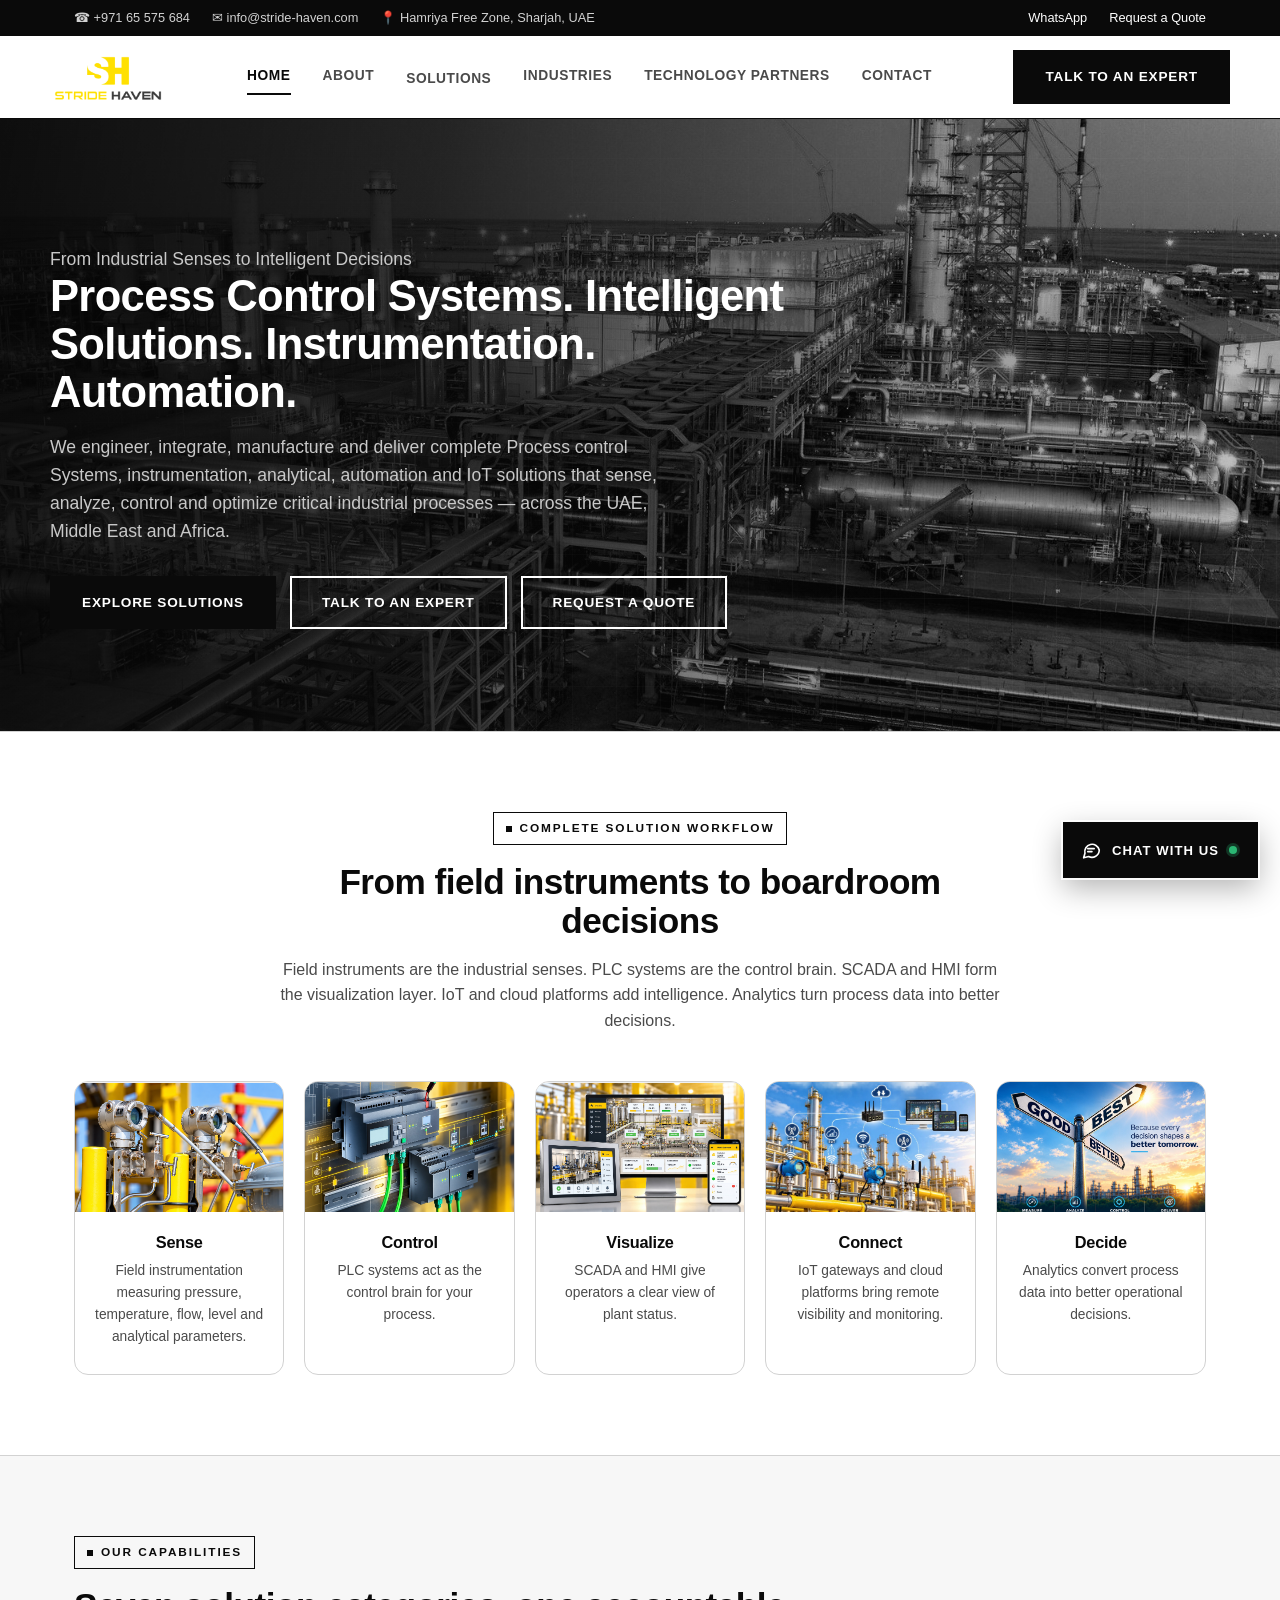
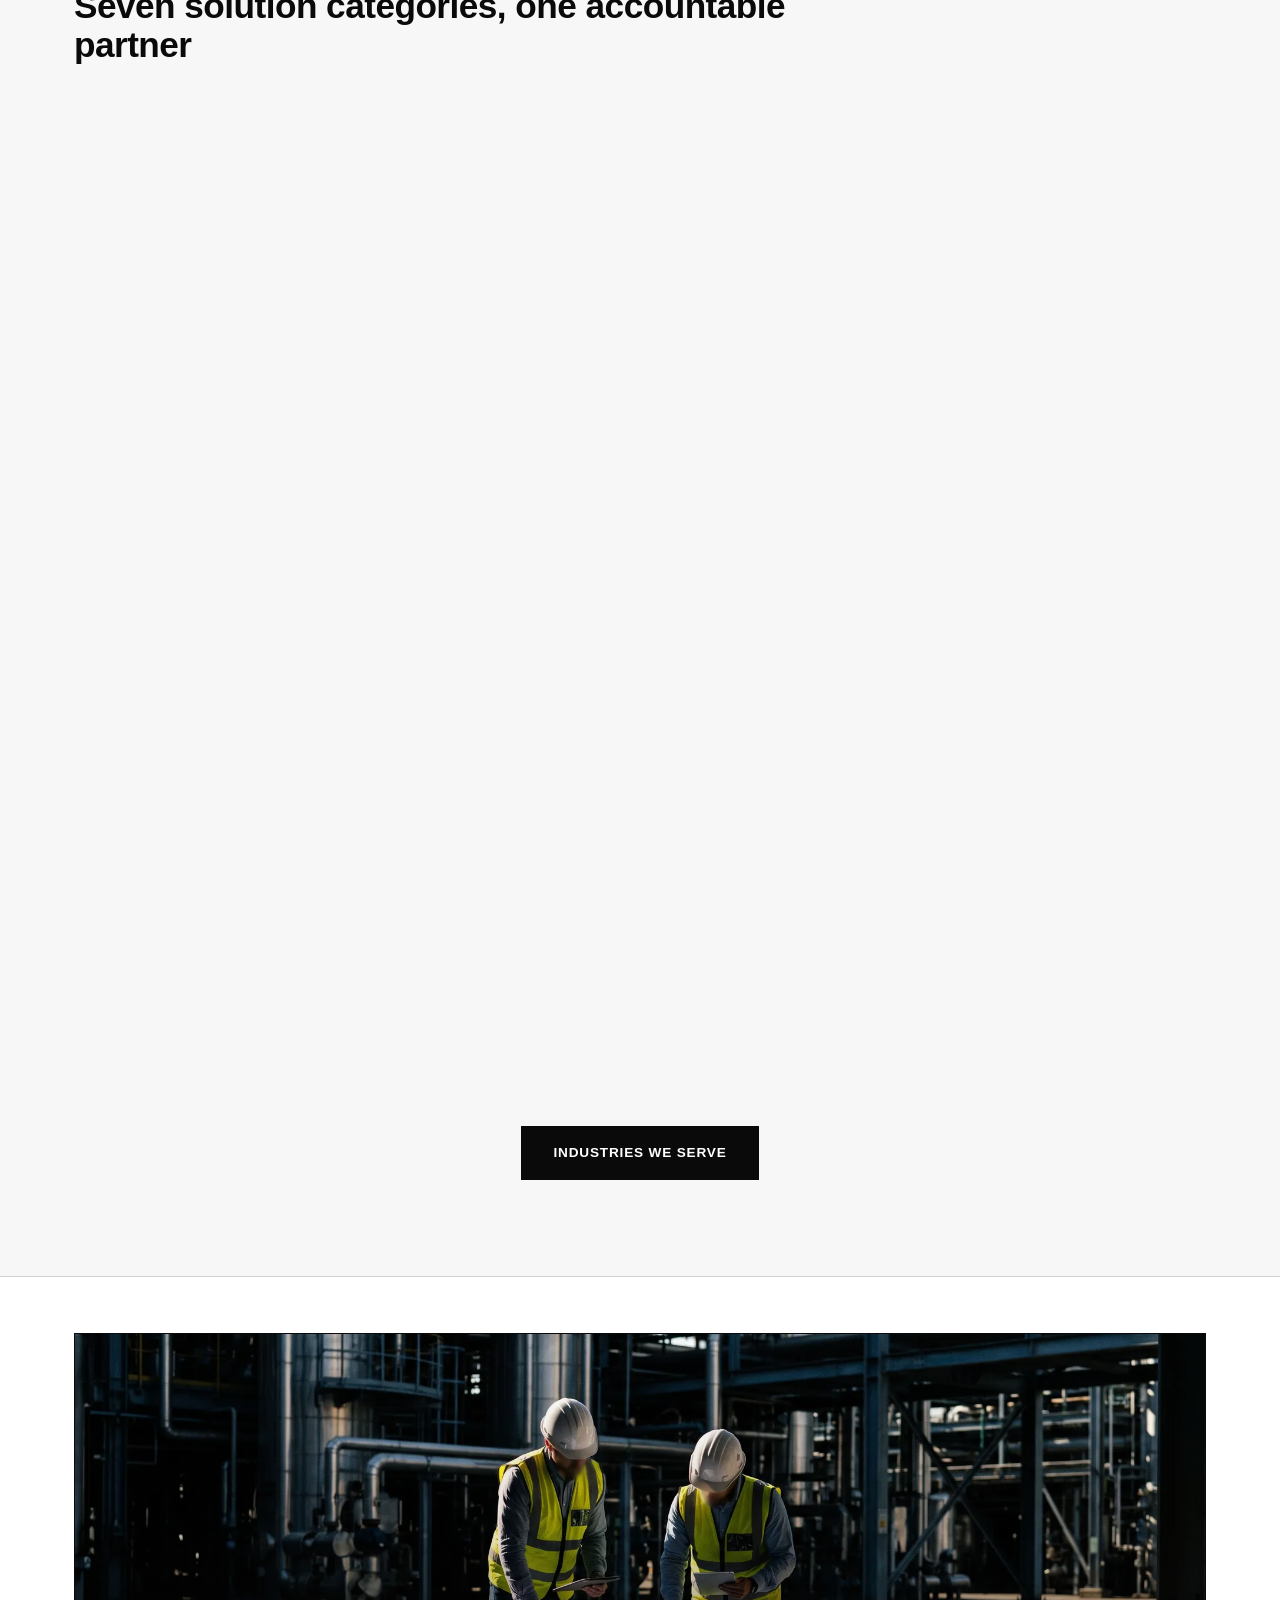
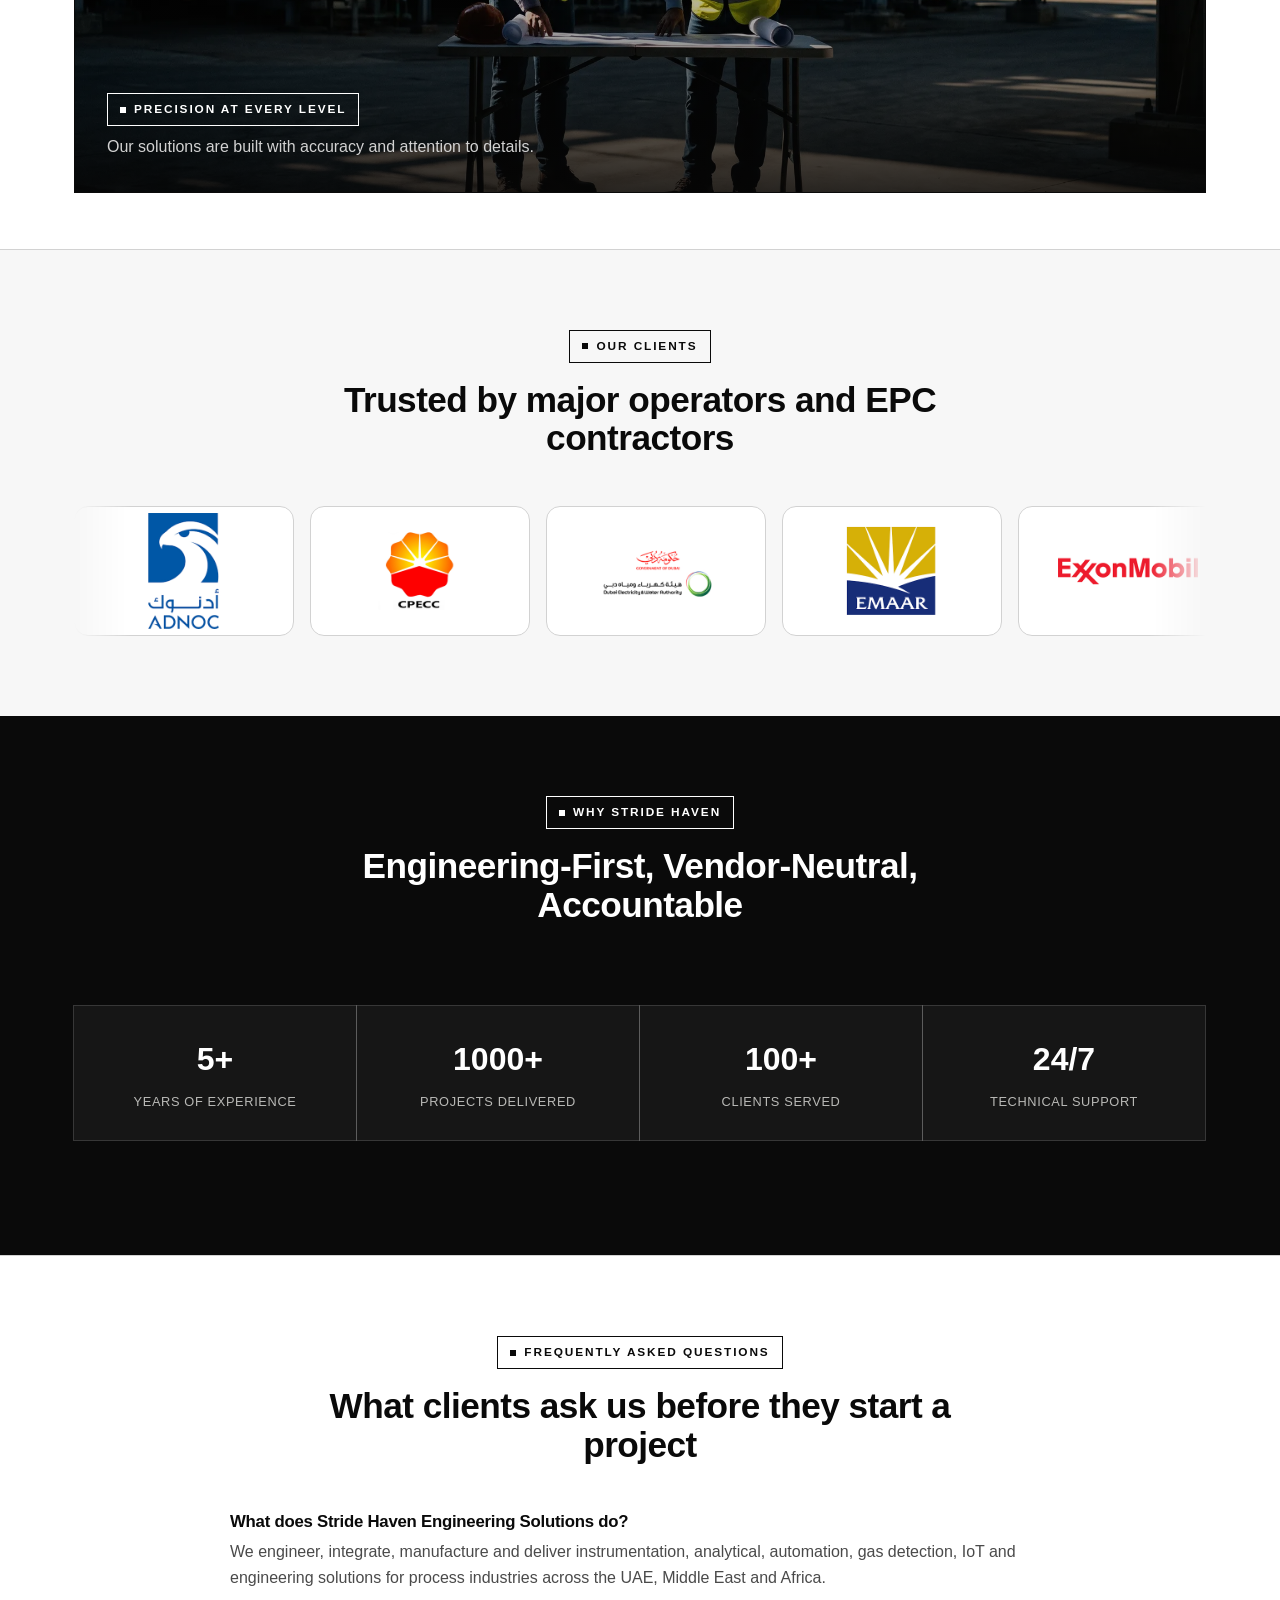
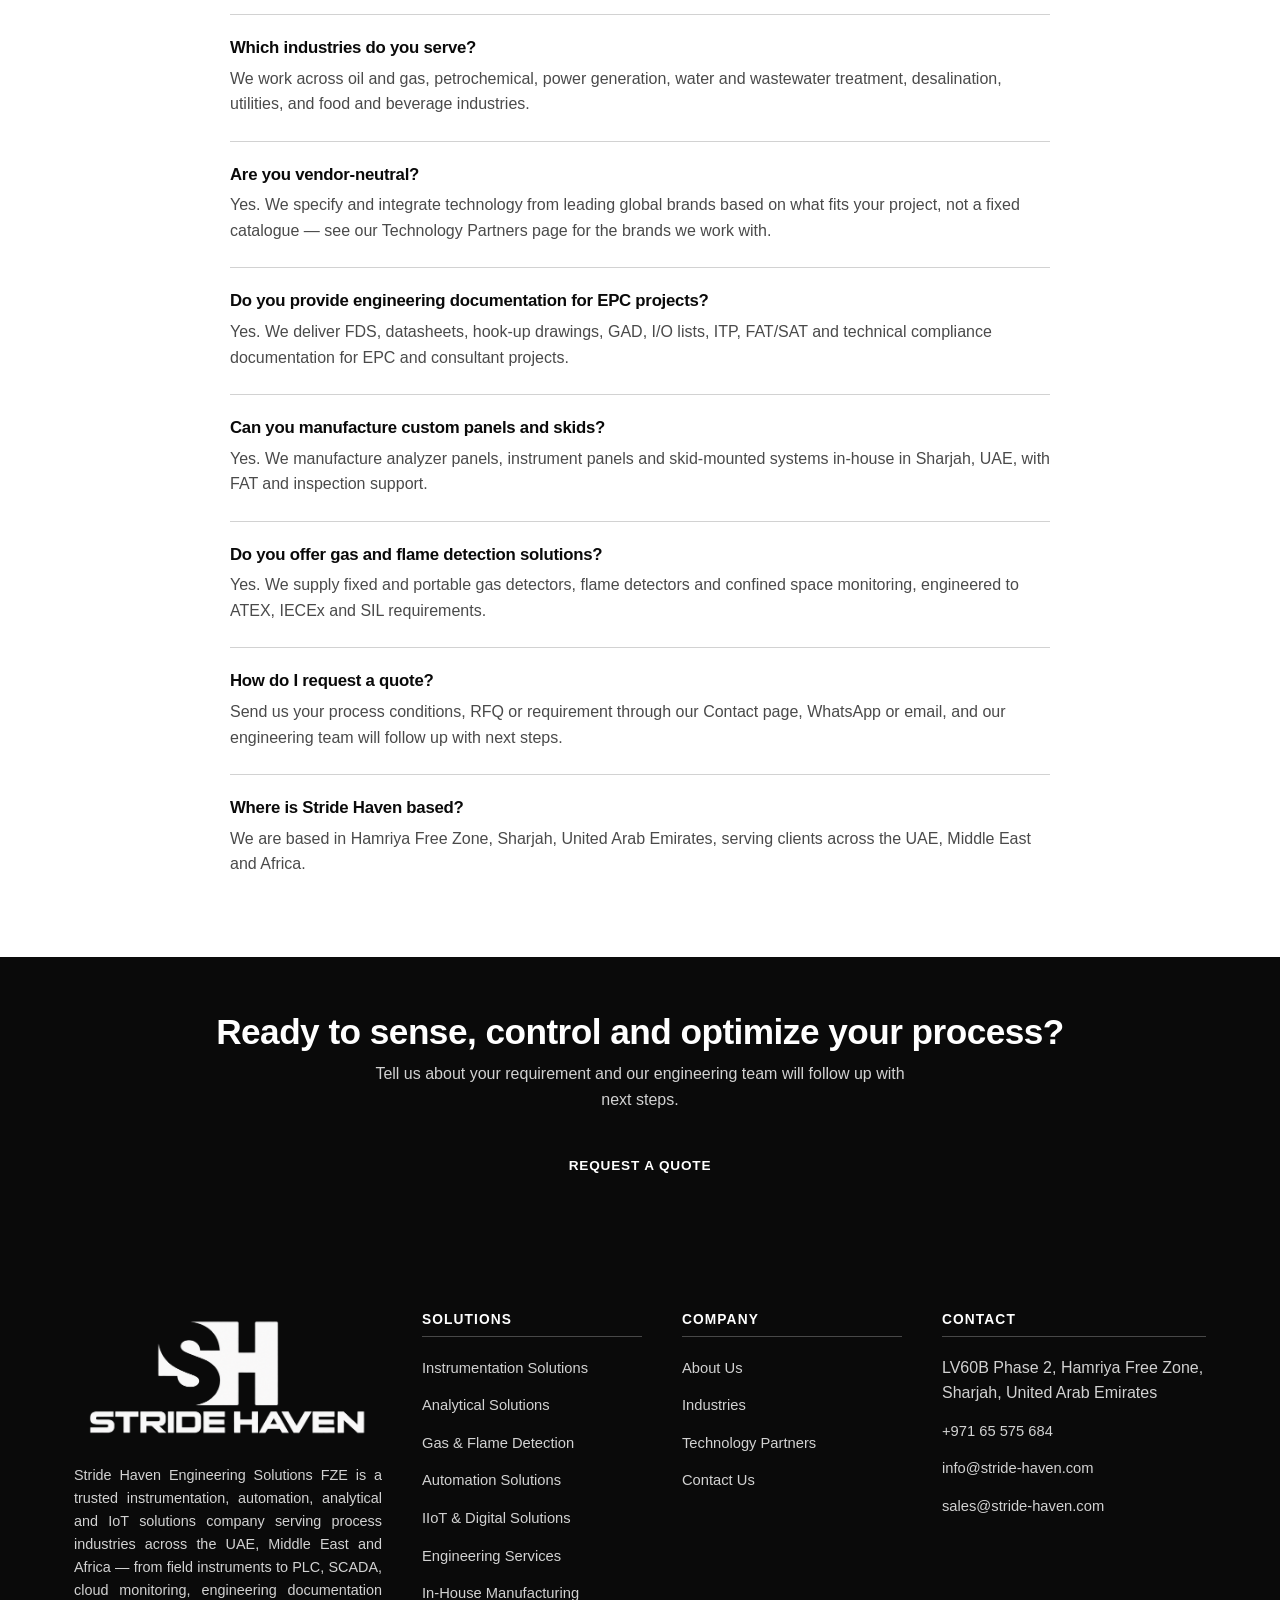
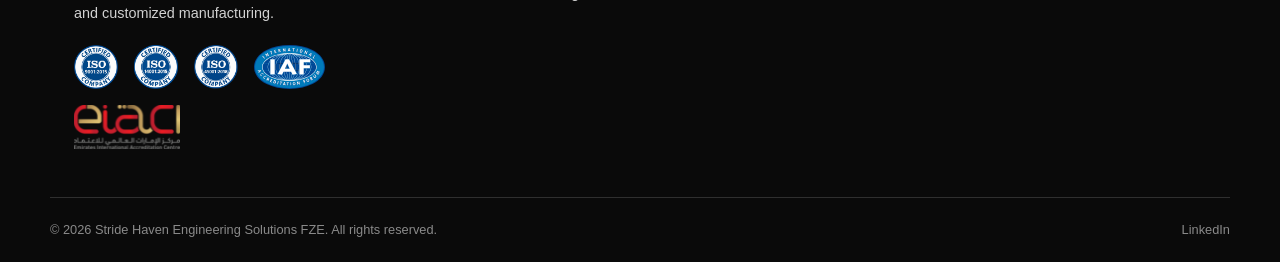
==== commit 20eb6212: "modified:   about.html 	modified:   analytical-solutions.html 	modified:   assets/css/style.css 	new" ====
--- a/index.html
+++ b/index.html
@@ -339,5 +339,6 @@
 </footer>
 
 <script src="assets/js/script.js"></script>
+<script src="assets/js/chatbot.js"></script>
 </body>
 </html>
--- a/assets/css/style.css
+++ b/assets/css/style.css
@@ -232,6 +232,7 @@
 .back-to-top.is-visible { opacity: 1; pointer-events: auto; transform: translateY(0); }
 .back-to-top svg { width: 20px; height: 20px; }
 .back-to-top:hover { background: var(--white); color: var(--black); }
+
 .nav {
   display: flex;
   align-items: center;
@@ -659,6 +660,7 @@
   object-fit: contain;
 }
 .client-item img.logo-invert { filter: invert(1); }
+.client-item img[src*="slb.svg"] { transform: scale(0.65); }
 .card-marquee {
   overflow: hidden;
   mask-image: linear-gradient(to right, transparent, #000 5%, #000 95%, transparent);
@@ -1169,3 +1171,211 @@
 .crumb-list a { color: var(--gray-300); }
 .crumb-list a:hover { color: var(--white); }
 .crumb-list .sep { margin: 0 6px; opacity: 0.5; }
+
+/* ==========================================================================
+   Stride Haven — guided enquiry assistant
+   Matches the site's monochrome, sharp-edged system (see style.css).
+   ========================================================================== */
+
+/* Lift the back-to-top button above the chat launcher */
+.back-to-top { bottom: 92px; }
+
+.sh-chat-launcher {
+  position: fixed;
+  right: 22px;
+  bottom: 22px;
+  z-index: 1001;
+  display: flex;
+  align-items: center;
+  gap: 10px;
+  height: 56px;
+  padding: 0 20px 0 16px;
+  background: var(--black, #0A0A0A);
+  color: var(--white, #fff);
+  border: 1px solid var(--black, #0A0A0A);
+  font: inherit;
+  font-size: 0.82rem;
+  font-weight: 800;
+  letter-spacing: 0.08em;
+  text-transform: uppercase;
+  cursor: pointer;
+  box-shadow: 0 0 0 2px rgba(255, 255, 255, 0.9), 0 10px 30px rgba(0, 0, 0, 0.3);
+  transition: background 0.2s ease, color 0.2s ease, transform 0.2s ease;
+}
+.sh-chat-launcher:hover { background: var(--white, #fff); color: var(--black, #0A0A0A); }
+.sh-chat-launcher:focus-visible { outline: 2px solid var(--black, #0A0A0A); outline-offset: 3px; }
+.sh-chat-launcher svg { width: 22px; height: 22px; flex: none; }
+.sh-chat-launcher .sh-dot {
+  width: 8px; height: 8px; border-radius: 50%;
+  background: #2BB673; box-shadow: 0 0 0 3px rgba(43, 182, 115, 0.25);
+}
+.sh-chat-launcher[aria-expanded="true"] { transform: translateY(8px); opacity: 0; pointer-events: none; }
+
+.sh-chat {
+  position: fixed;
+  right: 22px;
+  bottom: 22px;
+  z-index: 1002;
+  width: 380px;
+  max-width: calc(100vw - 32px);
+  height: 580px;
+  max-height: calc(100vh - 44px);
+  display: flex;
+  flex-direction: column;
+  background: var(--white, #fff);
+  border: 1px solid var(--black, #0A0A0A);
+  box-shadow: 0 0 0 1px rgba(255, 255, 255, 0.35), 0 24px 60px rgba(0, 0, 0, 0.28);
+  opacity: 0;
+  transform: translateY(16px);
+  pointer-events: none;
+  transition: opacity 0.22s ease, transform 0.22s ease;
+}
+.sh-chat.is-open { opacity: 1; transform: translateY(0); pointer-events: auto; }
+
+.sh-chat-head {
+  display: flex;
+  align-items: center;
+  gap: 12px;
+  padding: 14px 14px 14px 16px;
+  background: var(--black, #0A0A0A);
+  color: var(--white, #fff);
+}
+.sh-chat-avatar {
+  width: 38px; height: 38px; flex: none;
+  background: var(--white, #fff);
+  display: flex; align-items: center; justify-content: center;
+}
+.sh-chat-avatar img { width: 28px; height: 28px; object-fit: contain; }
+.sh-chat-title { flex: 1; min-width: 0; line-height: 1.25; }
+.sh-chat-title strong { display: block; font-size: 0.95rem; }
+.sh-chat-title span { font-size: 0.75rem; color: #C9C9C6; }
+.sh-chat-head a,
+.sh-chat-head button {
+  width: 34px; height: 34px; flex: none;
+  display: flex; align-items: center; justify-content: center;
+  background: transparent; color: var(--white, #fff);
+  border: 1px solid rgba(255, 255, 255, 0.28);
+  cursor: pointer;
+}
+.sh-chat-head a:hover,
+.sh-chat-head button:hover { background: var(--white, #fff); color: var(--black, #0A0A0A); }
+.sh-chat-head svg { width: 17px; height: 17px; }
+
+.sh-chat-log {
+  flex: 1;
+  overflow-y: auto;
+  padding: 18px 16px 8px;
+  background: var(--gray-50, #F7F7F7);
+  display: flex;
+  flex-direction: column;
+  gap: 10px;
+  scroll-behavior: smooth;
+}
+.sh-msg {
+  max-width: 86%;
+  padding: 10px 13px;
+  font-size: 0.9rem;
+  line-height: 1.5;
+  white-space: pre-line;
+  animation: sh-in 0.2s ease both;
+}
+.sh-msg--bot { align-self: flex-start; background: var(--white, #fff); border: 1px solid var(--gray-300, #D2D2D2); }
+.sh-msg--user { align-self: flex-end; background: var(--black, #0A0A0A); color: var(--white, #fff); }
+.sh-msg a { color: inherit; text-decoration: underline; }
+.sh-msg--summary { font-size: 0.82rem; border-color: var(--black, #0A0A0A); }
+.sh-typing { display: inline-flex; gap: 4px; }
+.sh-typing i { width: 6px; height: 6px; background: var(--gray-500, #8A8A8A); border-radius: 50%; animation: sh-blink 1s infinite; }
+.sh-typing i:nth-child(2) { animation-delay: 0.15s; }
+.sh-typing i:nth-child(3) { animation-delay: 0.3s; }
+@keyframes sh-in { from { opacity: 0; transform: translateY(6px); } to { opacity: 1; transform: none; } }
+@keyframes sh-blink { 0%, 80%, 100% { opacity: 0.3; } 40% { opacity: 1; } }
+
+.sh-chat-actions {
+  padding: 10px 16px 14px;
+  background: var(--gray-50, #F7F7F7);
+  display: flex;
+  flex-wrap: wrap;
+  gap: 8px;
+  max-height: 46%;
+  overflow-y: auto;
+}
+.sh-chip {
+  font: inherit;
+  font-size: 0.82rem;
+  font-weight: 600;
+  padding: 8px 12px;
+  background: var(--white, #fff);
+  color: var(--black, #0A0A0A);
+  border: 1px solid var(--black, #0A0A0A);
+  cursor: pointer;
+  text-align: left;
+  transition: background 0.15s ease, color 0.15s ease;
+}
+.sh-chip:hover { background: var(--black, #0A0A0A); color: var(--white, #fff); }
+.sh-chip:focus-visible { outline: 2px solid var(--black, #0A0A0A); outline-offset: 2px; }
+.sh-chip--primary { background: var(--black, #0A0A0A); color: var(--white, #fff); }
+.sh-chip--primary:hover { background: var(--white, #fff); color: var(--black, #0A0A0A); }
+.sh-chip--wa { background: #1FA855; border-color: #1FA855; color: #fff; }
+.sh-chip--wa:hover { background: #fff; color: #128C3E; border-color: #128C3E; }
+.sh-chip--ghost { border-color: var(--gray-300, #D2D2D2); color: var(--gray-700, #4A4A4A); }
+
+.sh-chat-form {
+  display: flex;
+  gap: 0;
+  border-top: 1px solid var(--black, #0A0A0A);
+  background: var(--white, #fff);
+}
+.sh-chat-form[hidden] { display: none; }
+.sh-chat-form input,
+.sh-chat-form textarea {
+  flex: 1;
+  min-width: 0;
+  border: 0;
+  padding: 14px 16px;
+  font: inherit;
+  font-size: 0.92rem;
+  background: transparent;
+  resize: none;
+}
+.sh-chat-form input:focus,
+.sh-chat-form textarea:focus { outline: none; background: var(--gray-50, #F7F7F7); }
+.sh-chat-form button {
+  flex: none;
+  width: 54px;
+  border: 0;
+  border-left: 1px solid var(--black, #0A0A0A);
+  background: var(--black, #0A0A0A);
+  color: var(--white, #fff);
+  cursor: pointer;
+  display: flex; align-items: center; justify-content: center;
+}
+.sh-chat-form button:hover { background: var(--white, #fff); color: var(--black, #0A0A0A); }
+.sh-chat-form button svg { width: 20px; height: 20px; }
+.sh-chat-error { color: #B42318; font-size: 0.78rem; padding: 0 16px 8px; background: var(--white, #fff); }
+.sh-chat-error:empty { display: none; }
+.sh-chat-foot {
+  font-size: 0.7rem;
+  color: var(--gray-500, #8A8A8A);
+  text-align: center;
+  padding: 6px 12px 8px;
+  border-top: 1px solid var(--gray-100, #EFEFEF);
+  background: var(--white, #fff);
+}
+
+@media (max-width: 560px) {
+  .sh-chat-launcher { right: 16px; bottom: 16px; height: 52px; padding: 0 16px 0 14px; }
+  .sh-chat-launcher .sh-label { display: none; }
+  .sh-chat-launcher { width: 52px; padding: 0; justify-content: center; }
+  .sh-chat-launcher .sh-dot { position: absolute; top: 9px; right: 9px; }
+  .back-to-top { bottom: 80px; right: 19px; }
+  .sh-chat {
+    right: 0; bottom: 0;
+    width: 100vw; max-width: 100vw;
+    height: 100%; max-height: 100%;
+    border: 0;
+  }
+}
+
+@media (prefers-reduced-motion: reduce) {
+  .sh-chat, .sh-chat-launcher, .sh-msg { transition: none; animation: none; }
+}
